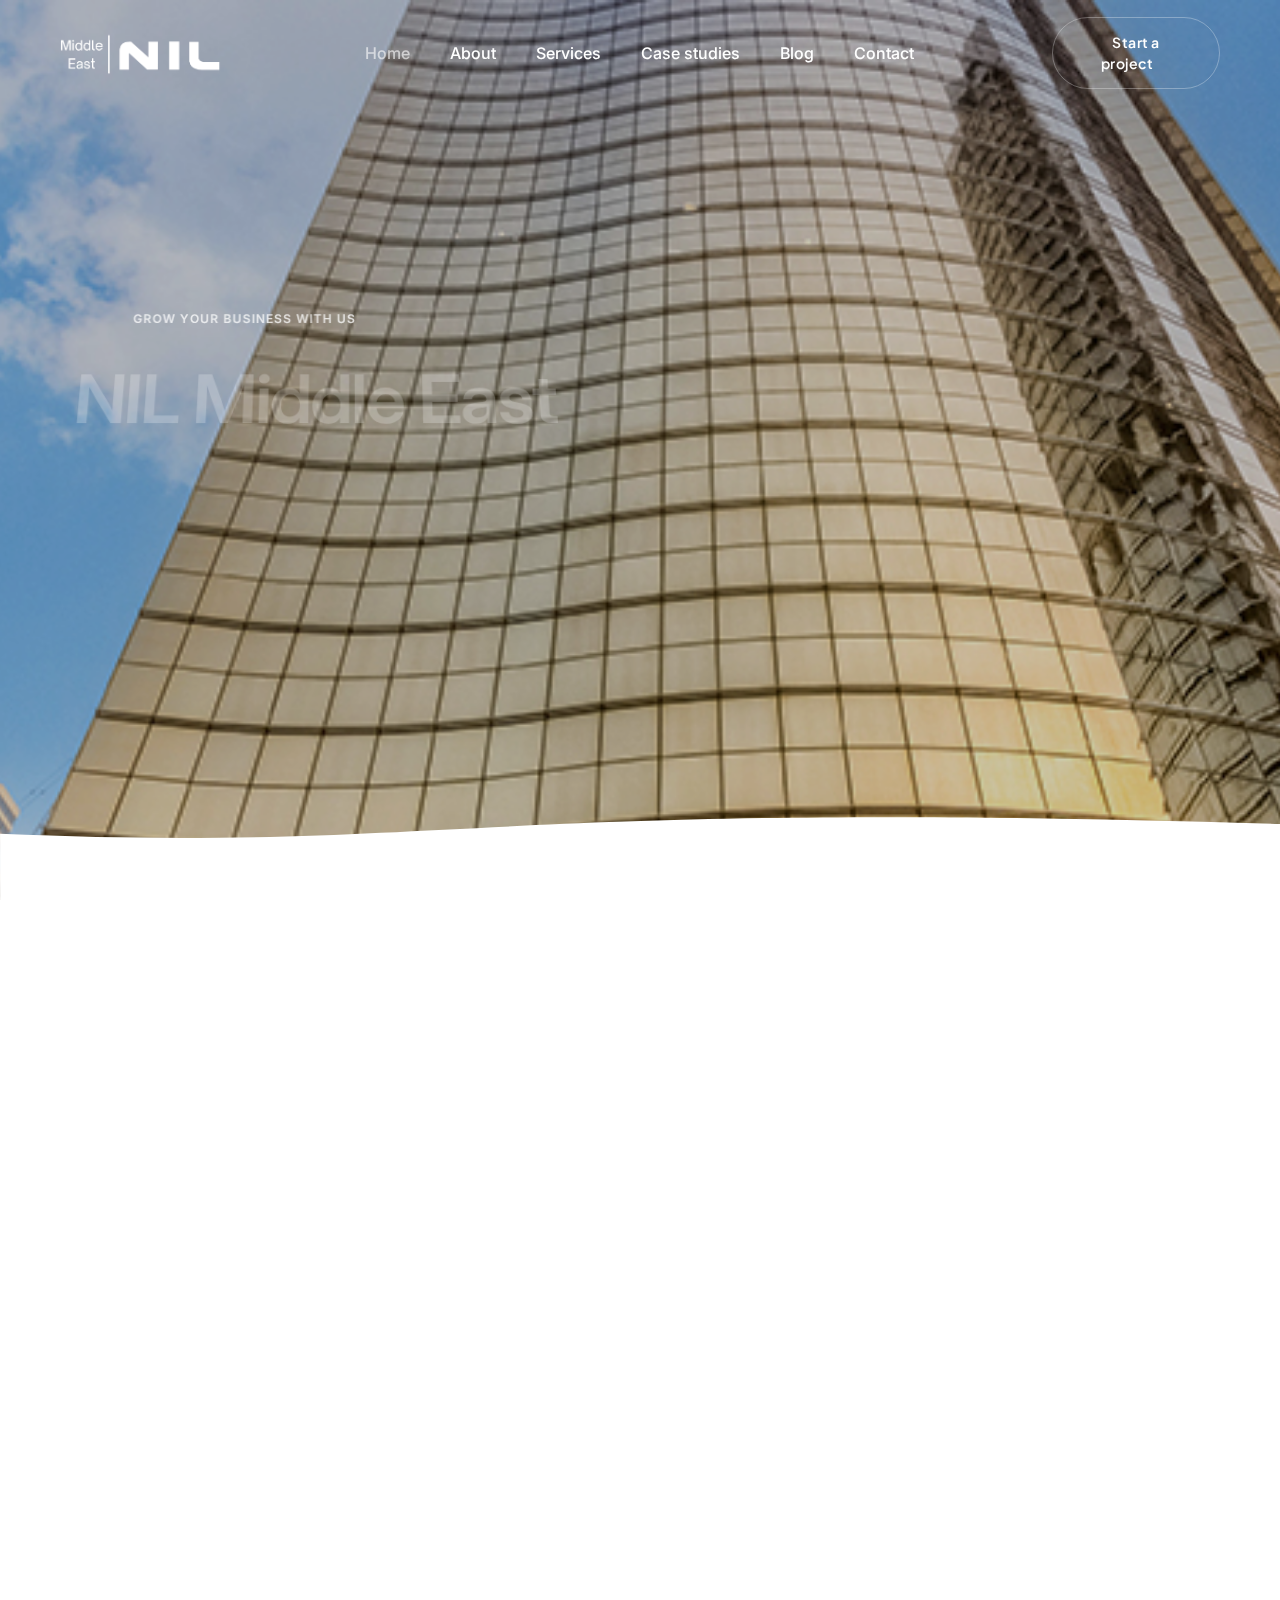
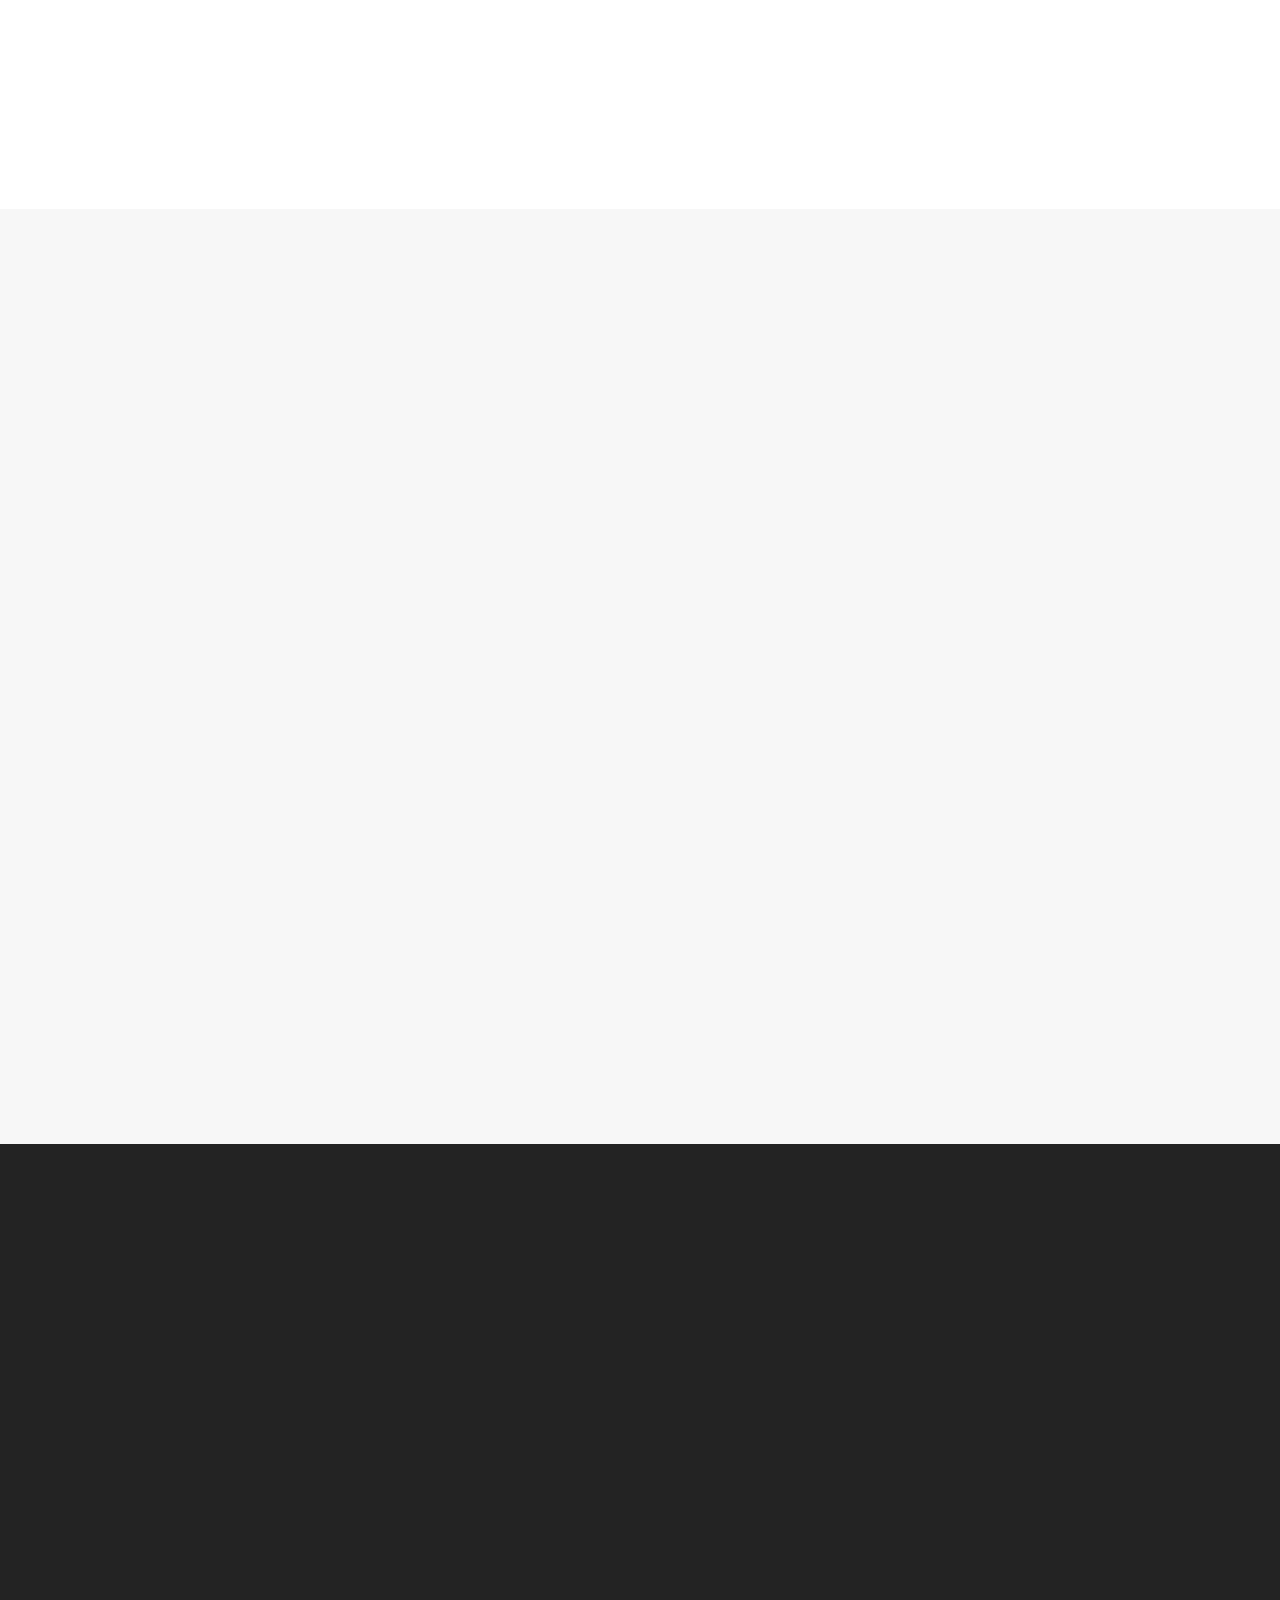
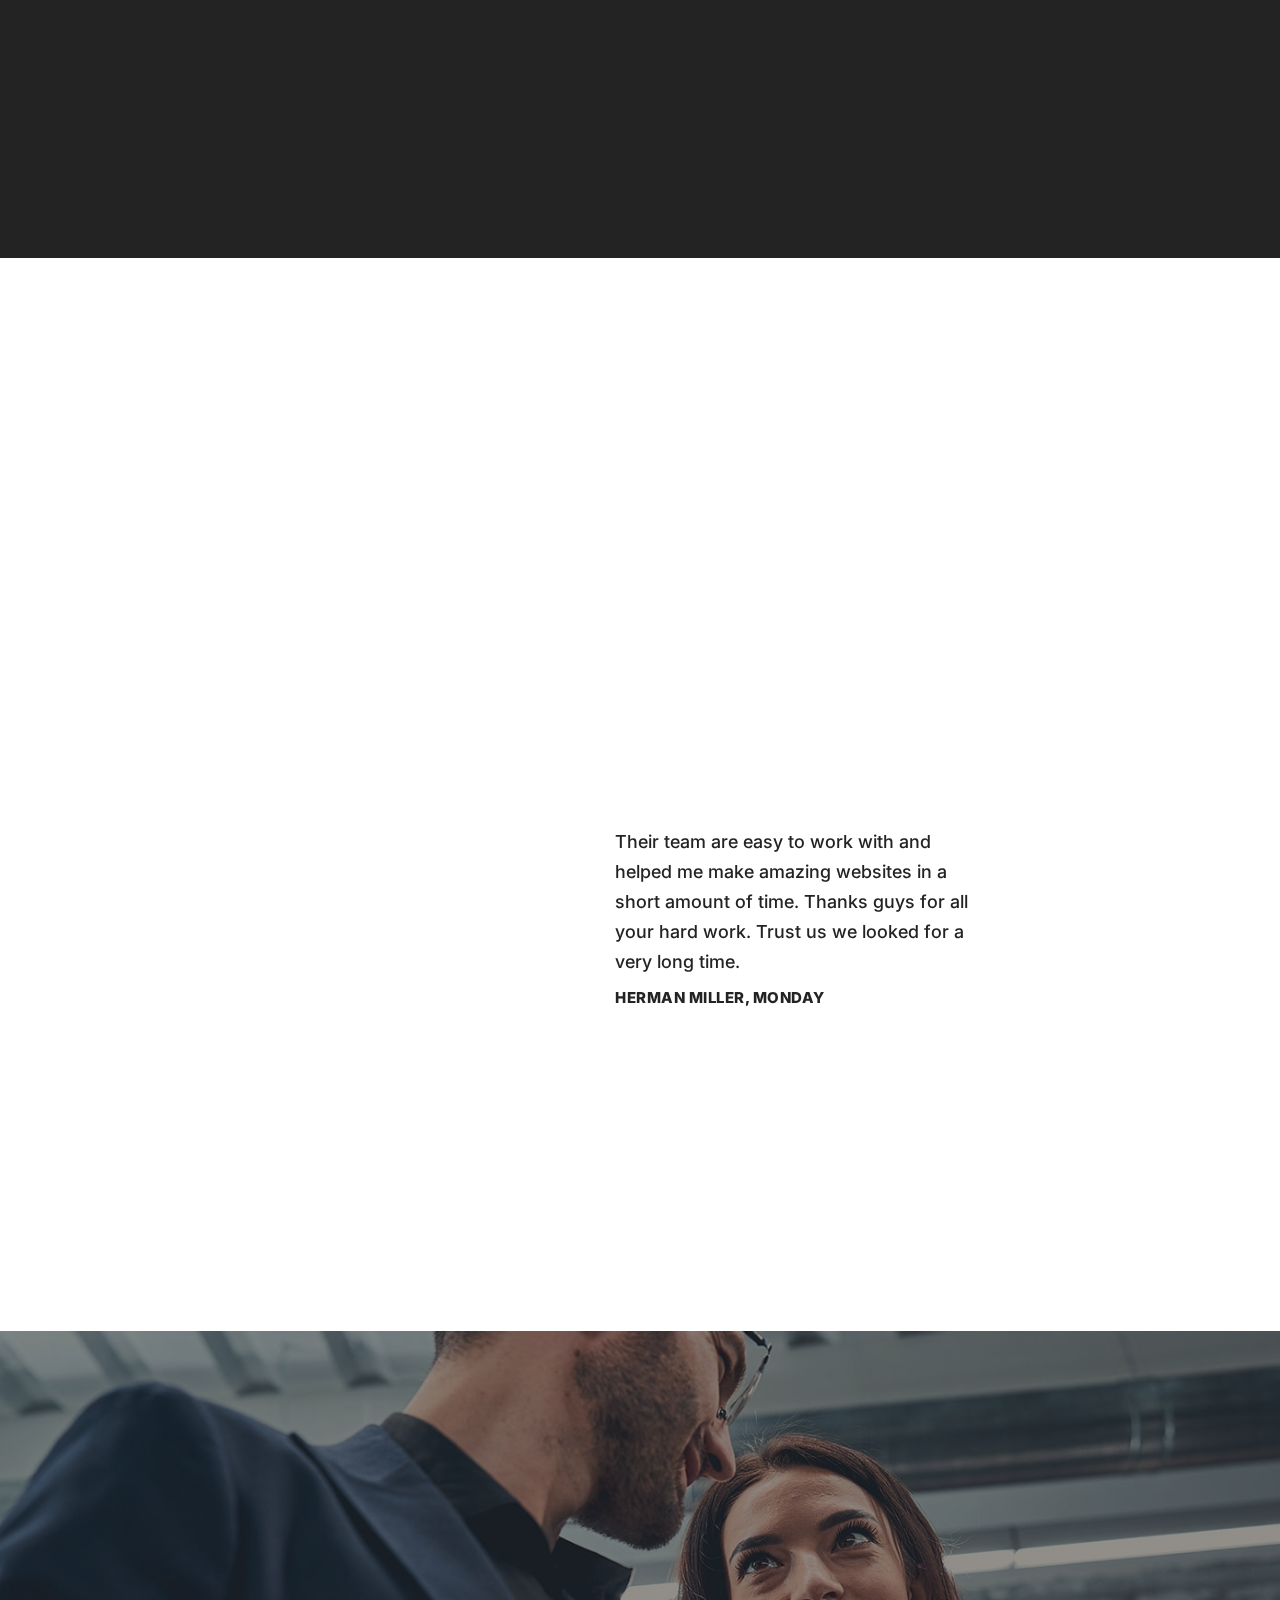
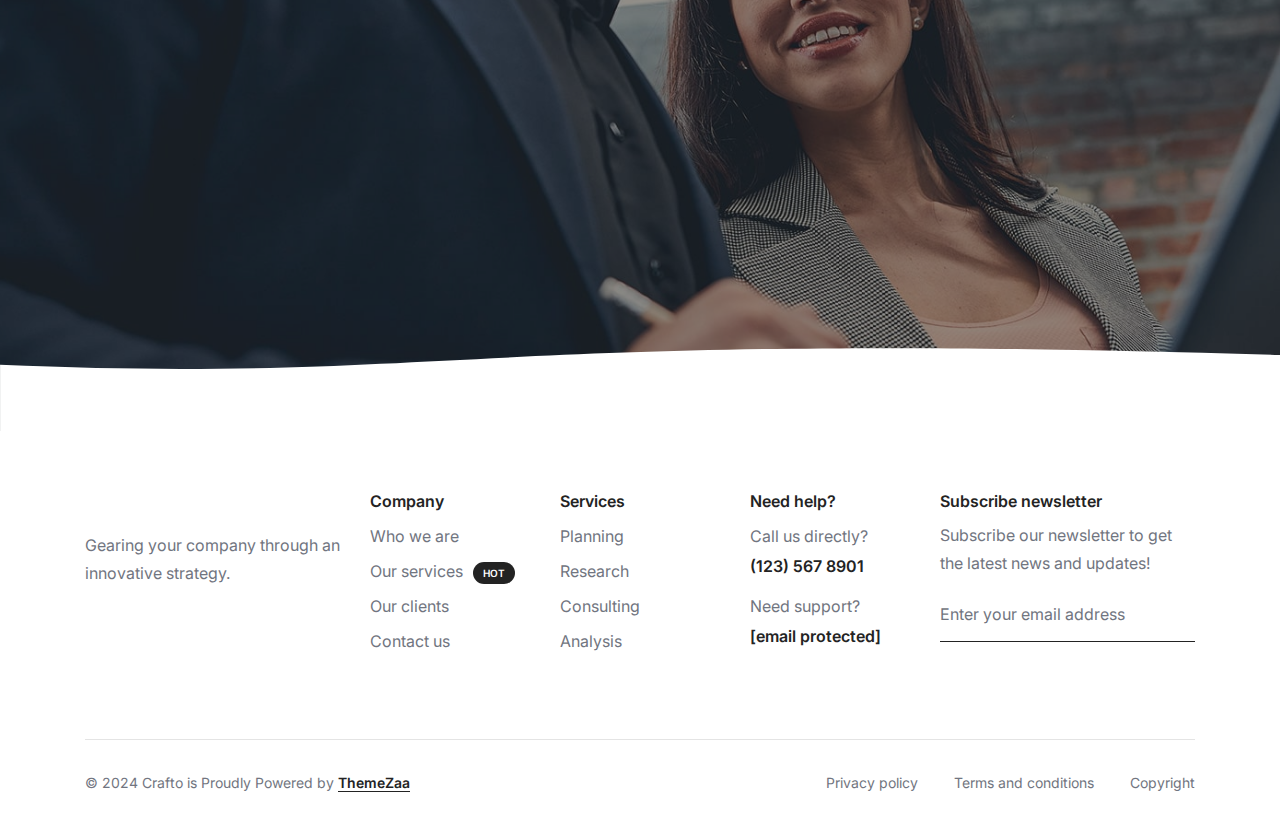
==== our-team/Landing Page/demo-it-business.html @ 42c87abd "y" ====
<!doctype html>
<html class="no-js" lang="en">
    <head>
        <title>Crafto - The Multipurpose HTML5 Template</title>
        <meta charset="utf-8">
        <meta http-equiv="X-UA-Compatible" content="IE=edge" />
        <meta name="author" content="ThemeZaa">
        <meta name="viewport" content="width=device-width,initial-scale=1.0" />
        <meta name="description" content="Elevate your online presence with Crafto - a modern, versatile, multipurpose Bootstrap 5 responsive HTML5, SCSS template using highly creative 52+ ready demos.">
        <!-- favicon icon -->
        <link rel="shortcut icon" href="images/favicon.png">
        <link rel="apple-touch-icon" href="images/apple-touch-icon-57x57.png">
        <link rel="apple-touch-icon" sizes="72x72" href="images/apple-touch-icon-72x72.png">
        <link rel="apple-touch-icon" sizes="114x114" href="images/apple-touch-icon-114x114.png">
        <!-- google fonts preconnect -->
        <link rel="preconnect" href="https://fonts.googleapis.com" crossorigin>
        <link rel="preconnect" href="https://fonts.gstatic.com" crossorigin>
        <!-- style sheets and font icons -->
        <link rel="stylesheet" href="css/vendors.min.css"/>
        <link rel="stylesheet" href="css/icon.min.css"/>
        <link rel="stylesheet" href="css/style.min.css"/>
        <link rel="stylesheet" href="css/responsive.min.css"/>
        <link rel="stylesheet" href="demos/it-business/it-business.css" />
    </head>
    <body data-mobile-nav-style="full-screen-menu" data-mobile-nav-bg-color="#252840">  
        <!-- start header -->
        <header> 
            <!-- start navigation -->
            <nav class="navbar navbar-expand-lg header-transparent bg-transparent header-reverse glass-effect" data-header-hover="light">
                <div class="container-fluid">
                    <div class="col-auto col-xxl-3 col-lg-2 me-lg-0 me-auto">
                        <a class="navbar-brand" href="demo-it-business.html">
                            <img src="images/White Logo.png" data-at2x="images/White logo.png" alt="" class="default-logo">
                            <img src="images/NIL ME Logo_w.png" data-at2x="images/nil me Logo_w.png" alt="" class="alt-logo">
                            <img src="images/demo-it-business-logo-black.png" data-at2x="images/demo-it-business-logo-black@2x.png" alt="" class="mobile-logo"> 
                        </a>
                    </div>
                    <div class="col-auto col-xxl-6 col-lg-8 menu-order position-static">
                        <button class="navbar-toggler float-start" type="button" data-bs-toggle="collapse" data-bs-target="#navbarNav" aria-controls="navbarNav" aria-label="Toggle navigation">
                            <span class="navbar-toggler-line"></span>
                            <span class="navbar-toggler-line"></span>
                            <span class="navbar-toggler-line"></span>
                            <span class="navbar-toggler-line"></span>
                        </button>
                        <div class="collapse navbar-collapse justify-content-center" id="navbarNav"> 
                            <ul class="navbar-nav"> 
                                <li class="nav-item"><a href="demo-it-business.html" class="nav-link">Home</a></li>
                                <li class="nav-item"><a href="demo-it-business-about.html" class="nav-link">About</a></li> 
                                <li class="nav-item dropdown dropdown-with-icon-style02">
                                    <a  href="demo-it-business-services.html" class="nav-link">Services</a>
                                    <i class="fa-solid fa-angle-down dropdown-toggle" id="navbarDropdownMenuLink" role="button" data-bs-toggle="dropdown" aria-expanded="false"></i>
                                    <ul class="dropdown-menu" aria-labelledby="navbarDropdownMenuLink"> 
                                        <li><a href="demo-it-business-services-details.html"><i class="bi bi-briefcase"></i>Data analytics</a></li>
                                        <li><a href="demo-it-business-services-details.html"><i class="bi bi-clipboard-data"></i>Finance consulting</a></li>
                                        <li><a href="demo-it-business-services-details.html"><i class="bi bi-peace"></i>Technology innovation</a></li>
                                        <li><a href="demo-it-business-services-details.html"><i class="bi bi-bar-chart-line"></i>Digital commerce</a></li>
                                        <li><a href="demo-it-business-services-details.html"><i class="bi bi-send-check"></i>Artificial intelligence</a></li>
                                        <li><a href="demo-it-business-services-details.html"><i class="bi bi-globe2"></i>Cloud computing</a></li>
                                    </ul>
                                </li>
                                <li class="nav-item"><a href="demo-it-business-case-studies.html" class="nav-link">Case studies</a></li>
                                <li class="nav-item"><a href="demo-it-business-blog.html" class="nav-link">Blog</a></li>
                                <li class="nav-item"><a href="demo-it-business-contact.html" class="nav-link">Contact</a></li>
                            </ul>
                        </div>
                    </div>
                    <div class="col-auto col-xxl-3 col-lg-2 text-end d-none d-sm-flex">
                        <div class="header-icon">
                            <div class="header-button"><a href="demo-it-business-contact.html" class="btn btn-large btn-transparent-white-light btn-rounded text-transform-none border-1">Start a project<i class="fa-solid fa-arrow-right"></i></a></div>
                        </div>  
                    </div>
                </div>
            </nav>
            <!-- end navigation -->
        </header>
        <!-- end header -->  
        <!-- start hero section -->
        <section class="cover-background full-screen ipad-top-space-margin py-0 md-h-750px sm-h-650px" style="background-image:url('images/background.jpg');">
            <div class="opacity-very-light bg-black"></div>
            <div class="shape-image-animation bottom-0 p-0 w-100 d-none d-md-block"> 
                <svg xmlns="http://www.w3.org/2000/svg" widht="3000" height="400" viewBox="0 180 2500 200" fill="#ffffff"> 
                <path class="st1" d="M 0 250 C 1200 400 1200 50 3000 250 L 3000 550 L 0 550 L 0 250">
                <animate
                    attributeName="d"
                    dur="5s"
                    values="M 0 250 C 1200 400 1200 50 3000 250 L 3000 550 L 0 550 L 0 250;
                            M 0 250 C 400 50 400 400 3000 250 L 3000 550 L 0 550 L 0 250;
                            M 0 250 C 1200 400 1200 50 3000 250 L 3000 550 L 0 550 L 0 250"
                    repeatCount="indefinite"
                    />
                </path>
                </svg>
            </div> 
            <div class="container h-100"> 
                <div class="row align-items-center h-100">
                    <div class="col-xl-6 col-lg-8 col-md-10 position-relative z-index-1" data-anime='{ "el": "childs", "translateY": [0, 0], "perspective": [1200,1200], "scale": [1.05, 1], "rotateX": [30, 0], "opacity": [0,1], "duration": 800, "delay": 200, "staggervalue": 300, "easing": "easeOutQuad" }'>   
                        <span class="ps-25px pe-25px pt-5px pb-5px mb-25px text-uppercase text-white fs-12 ls-1px fw-600 border-radius-100px bg-gradient-dark-gray-transparent d-flex w-70 sm-w-100"><i class="bi bi-megaphone text-white icon-small me-10px"></i>Grow your business with us</span>
                        <h1 class="text-white fw-600 ls-minus-2px mb-25px">NIL Middle East</h1> 
                        <div><p class="fw-300 fs-18 w-85 sm-w-95 text-white opacity-6">
                            Efficient, Secure, and Reliable
                            Way of Doing Business.</p></div>
                        <a href="index.html" target="blank" class="btn btn-extra-large btn-switch-text btn-gradient-purple-pink btn-rounded me-10px ls-0px mt-15px">
                            <span>
                                <span class="btn-double-text" data-text="Explore crafto">Explore crafto</span>
                                <span><i class="fa-brands fa-youtube"></i></span>
                            </span>
                        </a>
                        <a href="demo-it-business-contact.html" class="btn btn-extra-large btn-switch-text btn-transparent-white-light btn-rounded border-1 ls-0px mt-15px">
                            <span>
                                <span class="btn-double-text" data-text="Contact us">Contact us</span>
                                <span><i class="fa-regular fa-envelope"></i></span>
                            </span>
                        </a>
                    </div>  
                </div> 
            </div>
        </section>
        <!-- end hero section -->
        <!-- start section -->
        <section class="pt-3 sm-pt-50px">
            <div class="container">
                <div class="row row-cols-1 row-cols-lg-3 row-cols-md-2 justify-content-center mb-7" data-anime='{ "el": "childs", "translateY": [30, 0], "opacity": [0,1], "duration": 600, "delay":0, "staggervalue": 300, "easing": "easeOutQuad" }'>
                    <!-- start features box item -->
                    <div class="col icon-with-text-style-01 md-mb-30px">
                        <div class="feature-box feature-box-left-icon last-paragraph-no-margin">
                            <div class="feature-box-icon me-20px">
                                <img src="images/demo-it-business-icon-01.gif" alt=""/>
                            </div>
                            <div class="feature-box-content">
                                <span class="d-inline-block fs-18 text-dark-gray fw-700 mb-5px">Grow your business</span>
                                <p class="w-80 xl-w-90 lg-w-100">We believe in challenges and so we have made challenges.</p>
                            </div>
                        </div>
                    </div>
                    <!-- end features box item -->
                    <!-- start features box item -->
                    <div class="col icon-with-text-style-01 md-mb-30px">
                        <div class="feature-box feature-box-left-icon last-paragraph-no-margin">
                            <div class="feature-box-icon me-20px">
                                <img src="images/demo-it-business-icon-02.gif" alt=""/>
                            </div>
                            <div class="feature-box-content">
                                <span class="d-inline-block fs-18 text-dark-gray fw-700 mb-5px">Cost savings ideas</span>
                                <p class="w-80 xl-w-90 lg-w-100">We also help our clients with social media strategy.</p>
                            </div>
                        </div>
                    </div>
                    <!-- end features box item -->
                    <!-- start features box item -->
                    <div class="col icon-with-text-style-01 md-mb-30px">
                        <div class="feature-box feature-box-left-icon last-paragraph-no-margin">
                            <div class="feature-box-icon me-20px">
                                <img src="images/demo-it-business-icon-03.gif" alt=""/>
                            </div>
                            <div class="feature-box-content">
                                <span class="d-inline-block fs-18 text-dark-gray fw-700 mb-5px">Boost performance</span>
                                <p class="w-80 xl-w-90 lg-w-100">We deliver email marketing campaigns to your audience.</p>
                            </div>
                        </div>
                    </div>
                    <!-- end features box item --> 
                </div>
                <div class="row mb-10 align-items-center">
                    <div class="col-lg-5 position-relative md-mb-20">
                        <div class="w-70 xs-w-80" data-animation-delay="50" data-shadow-animation="true">
                            <img src="images/1212.webp" alt="" class="border-radius-8px w-100">
                        </div>
                        <div class="w-60 overflow-hidden position-absolute right-minus-15px xs-right-15px xs-w-60 bottom-minus-50px" data-shadow-animation="true" data-animation-delay="250" data-bottom-top="transform: translateY(50px)" data-top-bottom="transform: translateY(-50px)">
                            <img src="images/121212.webp" alt="" class="border-radius-8px w-100 box-shadow-quadruple-large" />
                        </div>
                    </div>
                    <div class="col-xl-5 col-lg-6 offset-lg-1" data-anime='{ "el": "childs", "translateY": [30, 0], "opacity": [0,1], "duration": 600, "delay":0, "staggervalue": 300, "easing": "easeOutQuad" }'>
                        <span class="ps-25px pe-25px mb-20px text-uppercase text-base-color fs-12 lh-40 fw-700 border-radius-100px bg-gradient-very-light-gray-transparent d-inline-flex"><i class="bi bi-award fs-16 me-5px"></i>Creative approach</span>
                        <h3 class="text-dark-gray fs-50 fw-700 ls-minus-2px">Our Story</h3>
                        <p class="mb-40px sm-mb-25px">NIL Middle East
                            Started to promote NIL Ltd Global services from 2011 till 2025. Now NIL ME delivers its own consulting / PS solutions and enhance the global alliances such as (NETNOLOGY and COMPIS).
                            
                            NIL Middle East Officially established its first office in Dubai – UAE in 2018. Riyadh – Saudi Arabia office was established in 2021 and Cairo office was established in 2022.
                            
                            15 Years Of Experience</p>
                        <div class="progress-bar-style-02">
                            <!-- start progress bar item -->
                            <div class="progress mb-15px border-radius-50px fw-700 fs-11 lh-11 text-white bg-white">
                                <div class="progress-bar bg-gradient-flamingo-red-transparent m-0" role="progressbar" aria-valuenow="98" aria-valuemin="0" aria-valuemax="100" aria-label="business">
                                    <span class="progress-bar-percent text-flamingo">98%</span>
                                </div>
                                <div class="progress-bar-title text-uppercase">business growth</div>
                            </div>
                            <!-- end progress bar item -->
                            <!-- start progress bar item -->
                            <div class="progress border-radius-50px fw-700 fs-11 lh-11 text-white bg-white">
                                <div class="progress-bar bg-gradient-base-color-transparent m-0" role="progressbar" aria-valuenow="85" aria-valuemin="0" aria-valuemax="100" aria-label="technology">
                                    <span class="progress-bar-percent text-base-color">85%</span>
                                </div>
                                <div class="progress-bar-title text-uppercase">new technology</div>
                            </div>
                            <!-- end progress bar item -->
                        </div>
                    </div>
                </div>
                <div class="row row-cols-1 row-cols-lg-5 row-cols-md-3 row-cols-sm-2 clients-style-06 justify-content-center ps-3 pe-3 xs-mt-40px" data-anime='{ "el": "childs", "scale": [0.8,1], "opacity": [0,1], "duration": 600, "delay":0, "staggervalue": 300, "easing": "easeOutQuad" }'>
                    <!-- start client item -->
                    <div class="col client-box text-center md-mb-40px">
                        <a href="#"><img src="images/logo-walmart-dark-blue.svg" alt=""></a>
                    </div>
                    <!-- end client item -->
                    <!-- start client item -->
                    <div class="col client-box text-center md-mb-40px">
                        <a href="#"><img src="images/logo-netflix-dark-blue.svg" alt=""></a>
                    </div>
                    <!-- end client item -->
                    <!-- start client item -->
                    <div class="col client-box text-center md-mb-40px">
                        <a href="#"><img src="images/logo-invision-dark-blue.svg" alt=""></a>
                    </div>
                    <!-- end client item -->
                    <!-- start client item -->
                    <div class="col client-box text-center sm-mb-40px">
                        <a href="#"><img src="images/logo-yahoo-dark-blue.svg" alt=""></a>
                    </div> 
                    <!-- end client item -->
                    <!-- start client item -->
                    <div class="col client-box text-center">
                        <a href="#"><img src="images/logo-amazon-dark-blue.svg" alt=""></a>
                    </div> 
                    <!-- end client item -->
                </div> 
            </div>
        </section>
        <!-- end section --> 
        <!-- start section -->
        <section class="overflow-hidden bg-very-light-gray position-relative">
            <div class="container">
                <div class="row align-items-center mb-5 sm-mb-30px text-center text-lg-start" data-anime='{ "el": "childs", "translateY": [30, 0], "opacity": [0,1], "duration": 600, "delay":0, "staggervalue": 300, "easing": "easeOutQuad" }'>
                    <div class="col-lg-5 md-mb-30px"> 
                        <h3 class="text-dark-gray fw-700 ls-minus-2px mb-0">Understanding the business services.</h3>
                    </div> 
                    <div class="col-lg-4 offset-xl-1 last-paragraph-no-margin md-mb-30px"> 
                        <p>We strive to develop real-world web solutions that are ideal for small to large projects with bespoke your custom project requirements.</p>
                    </div> 
                    <div class="col-xl-2 col-lg-3 d-flex justify-content-center">
                        <!-- start slider navigation -->
                        <div class="slider-one-slide-prev-1 icon-small text-dark-gray swiper-button-prev slider-navigation-style-04 bg-white box-shadow-large"><i class="fa-solid fa-arrow-left"></i></div>
                        <div class="slider-one-slide-next-1 icon-small text-dark-gray swiper-button-next slider-navigation-style-04 bg-white box-shadow-large"><i class="fa-solid fa-arrow-right"></i></div> 
                        <!-- end slider navigation -->
                    </div>
                </div>
                <div class="row align-items-center" data-anime='{ "opacity": [0,1], "duration": 600, "delay":0, "staggervalue": 300, "easing": "easeOutQuad" }'>
                    <div class="col-12">
                        <div class="outside-box-right-20 sm-outside-box-right-0">
                            <div class="swiper magic-cursor slider-one-slide" data-slider-options='{ "slidesPerView": 1, "spaceBetween": 30, "loop": true, "navigation": { "nextEl": ".slider-one-slide-next-1", "prevEl": ".slider-one-slide-prev-1" }, "autoplay": { "delay": 4000, "disableOnInteraction": false }, "keyboard": { "enabled": true, "onlyInViewport": true }, "breakpoints": { "1200": { "slidesPerView": 4 }, "992": { "slidesPerView": 3 }, "768": { "slidesPerView": 2 }, "320": { "slidesPerView": 1 } }, "effect": "slide" }'>
                                <div class="swiper-wrapper">
                                    <!-- start slider item --> 
                                    <div class="swiper-slide">
                                        <!-- start services box style --> 
                                        <div class="services-box-style-03 last-paragraph-no-margin border-radius-6px overflow-hidden">
                                            <div class="position-relative">
                                                <a href="demo-it-business-services-details.html"><img src="images/demo-it-business-03.jpg" alt=""></a>
                                                <a href="#" class="btn btn-very-small btn-rounded btn-dark-gray text-white btn-box-shadow ps-15px pe-15px pt-5px pb-5px lh-16 position-absolute right-30px top-30px text-uppercase">analytics</a>
                                            </div>
                                            <div class="bg-white">
                                                <div class="ps-65px pe-65px pt-30px pb-30px text-center">
                                                    <a href="demo-it-business-services-details.html" class="d-inline-block fs-18 fw-700 text-dark-gray mb-5px">Data and analytics</a>
                                                    <p>Lorem ipsum simply dummy text of amet consectetur.</p> 
                                                </div> 
                                                <div class="d-flex justify-content-center border-top border-color-extra-medium-gray pt-20px pb-20px ps-50px pe-50px position-relative text-center">
                                                    <a href="demo-it-business-services-details.html" class="btn btn-link btn-hover-animation-switch btn-medium fw-700 text-dark-gray text-uppercase">
                                                        <span>
                                                            <span class="btn-text">Explore services</span>
                                                            <span class="btn-icon"><i class="fa-solid fa-arrow-right"></i></span>
                                                            <span class="btn-icon"><i class="fa-solid fa-arrow-right"></i></span>
                                                        </span> 
                                                    </a>
                                                </div>
                                            </div>
                                        </div>
                                        <!-- end services box style -->
                                    </div>
                                    <!-- end slider item -->
                                    <!-- start slider item --> 
                                    <div class="swiper-slide">
                                        <!-- start services box style --> 
                                        <div class="services-box-style-03 last-paragraph-no-margin border-radius-6px overflow-hidden">
                                            <div class="position-relative">
                                                <a href="demo-it-business-services-details.html"><img src="images/demo-it-business-04.jpg" alt=""></a>
                                                <a href="#" class="btn btn-very-small btn-rounded btn-dark-gray text-white btn-box-shadow ps-15px pe-15px pt-5px pb-5px lh-16 position-absolute right-30px top-30px text-uppercase">Finance</a>
                                            </div>
                                            <div class="bg-white">
                                                <div class="ps-65px pe-65px pt-30px pb-30px text-center">
                                                    <a href="demo-it-business-services-details.html" class="d-inline-block fs-18 fw-700 text-dark-gray mb-5px">Finance consulting</a>
                                                    <p>Lorem ipsum simply dummy text of amet consectetur.</p> 
                                                </div> 
                                                <div class="d-flex justify-content-center border-top border-color-extra-medium-gray pt-20px pb-20px ps-50px pe-50px position-relative text-center">
                                                    <a href="demo-it-business-services-details.html" class="btn btn-link btn-hover-animation-switch btn-medium fw-700 text-dark-gray text-uppercase">
                                                        <span>
                                                            <span class="btn-text">Explore services</span>
                                                            <span class="btn-icon"><i class="fa-solid fa-arrow-right"></i></span>
                                                            <span class="btn-icon"><i class="fa-solid fa-arrow-right"></i></span>
                                                        </span> 
                                                    </a>
                                                </div>
                                            </div>
                                        </div>
                                        <!-- end services box style --> 
                                    </div>
                                    <!-- end slider item -->
                                    <!-- start slider item --> 
                                    <div class="swiper-slide">
                                        <!-- start services box style --> 
                                        <div class="services-box-style-03 last-paragraph-no-margin border-radius-6px overflow-hidden">
                                            <div class="position-relative">
                                                <a href="demo-it-business-services-details.html"><img src="images/4.png" alt=""></a>
                                                <a href="#" class="btn btn-very-small btn-rounded btn-dark-gray text-white btn-box-shadow ps-15px pe-15px pt-5px pb-5px lh-16 position-absolute right-30px top-30px text-uppercase">analytics</a>
                                            </div>
                                            <div class="bg-white">
                                                <div class="ps-65px pe-65px pt-30px pb-30px text-center">
                                                    <a href="demo-it-business-services-details.html" class="d-inline-block fs-18 fw-700 text-dark-gray mb-5px">Project Scoping
                                                    </a>
                                                    <p>Understanding that each customer and industry has distinct needs, we collaborate closely with our IT architects to define the optimal project scope.</p> 
                                                </div> 
                                                <div class="d-flex justify-content-center border-top border-color-extra-medium-gray pt-20px pb-20px ps-50px pe-50px position-relative text-center">
                                                    <a href="demo-it-business-services-details.html" class="btn btn-link btn-hover-animation-switch btn-medium fw-700 text-dark-gray text-uppercase">
                                                        <span>
                                                            <span class="btn-text">Explore services</span>
                                                            <span class="btn-icon"><i class="fa-solid fa-arrow-right"></i></span>
                                                            <span class="btn-icon"><i class="fa-solid fa-arrow-right"></i></span>
                                                        </span> 
                                                    </a>
                                                </div>
                                            </div>
                                        </div>
                                        <!-- end services box style -->
                                    </div>
                                    <!-- end slider item -->
                                    <!-- start slider item --> 
                                    <div class="swiper-slide">
                                        <!-- start services box style --> 
                                        <div class="services-box-style-03 last-paragraph-no-margin border-radius-6px overflow-hidden">
                                            <div class="position-relative">
                                                <a href="demo-it-business-services-details.html"><img src="images/2.png" alt=""></a>
                                                <a href="#" class="btn btn-very-small btn-rounded btn-dark-gray text-white btn-box-shadow ps-15px pe-15px pt-5px pb-5px lh-16 position-absolute right-30px top-30px text-uppercase">Digital</a>
                                            </div>
                                            <div class="bg-white">
                                                <div class="ps-65px pe-65px pt-30px pb-30px text-center">
                                                    <a href="demo-it-business-services-details.html" class="d-inline-block fs-18 fw-700 text-dark-gray mb-5px">System Design</a>
                                                    <p>
                                                        We develop strategic system designs, transforming challenges into efficient solutions with well-defined architectures.
                                                        
                                                        </p> 
                                                </div> 
                                                <div class="d-flex justify-content-center border-top border-color-extra-medium-gray pt-20px pb-20px ps-50px pe-50px position-relative text-center">
                                                    <a href="demo-it-business-services-details.html" class="btn btn-link btn-hover-animation-switch btn-medium fw-700 text-dark-gray text-uppercase">
                                                        <span>
                                                            <span class="btn-text">Explore services</span>
                                                            <span class="btn-icon"><i class="fa-solid fa-arrow-right"></i></span>
                                                            <span class="btn-icon"><i class="fa-solid fa-arrow-right"></i></span>
                                                        </span> 
                                                    </a>
                                                </div>
                                            </div>
                                        </div>
                                        <!-- end services box style -->
                                    </div>
                                    <!-- end slider item -->
                                    <!-- start slider item --> 
                                    <div class="swiper-slide">
                                        <!-- start services box style --> 
                                        <div class="services-box-style-03 last-paragraph-no-margin border-radius-4px overflow-hidden">
                                            <div class="position-relative">
                                                <a href="demo-it-business-services-details.html"><img src="images/3.png" alt=""></a>
                                                <a href="#" class="btn btn-very-small btn-rounded btn-dark-gray text-white btn-box-shadow ps-15px pe-15px pt-5px pb-5px lh-16 position-absolute right-30px top-30px text-uppercase">Digital</a>
                                            </div>
                                            <div class="bg-white">
                                                <div class="ps-65px pe-65px pt-30px pb-30px text-center">
                                                    <a href="demo-it-business-services-details.html" class="d-inline-block fs-18 fw-700 text-dark-gray mb-5px">Implementation
                                                        </a>
                                                    <p>Focused on implementation, we manage complex projects like data centers, cloud automation, and network orchestration.</p> 
                                                </div> 
                                                <div class="d-flex justify-content-center border-top border-color-extra-medium-gray pt-20px pb-20px ps-50px pe-50px position-relative text-center">
                                                    <a href="demo-it-business-services-details.html" class="btn btn-link btn-hover-animation-switch btn-medium fw-700 text-dark-gray text-uppercase">
                                                        <span>
                                                            <span class="btn-text">Explore services</span>
                                                            <span class="btn-icon"><i class="fa-solid fa-arrow-right"></i></span>
                                                            <span class="btn-icon"><i class="fa-solid fa-arrow-right"></i></span>
                                                        </span> 
                                                    </a>
                                                </div>
                                            </div>
                                        </div>
                                        <!-- end services box style -->
                                    </div>
                                    <!-- end slider item -->
                                    <!-- start slider item --> 
                                    <div class="swiper-slide">
                                        <!-- start services box style --> 
                                        <div class="services-box-style-03 last-paragraph-no-margin border-radius-6px overflow-hidden">
                                            <div class="position-relative">
                                                <a href="demo-it-business-services-details.html"><img src="images/demo-it-business-03.jpg" alt=""></a>
                                                <a href="#" class="btn btn-very-small btn-rounded btn-dark-gray text-white btn-box-shadow ps-15px pe-15px pt-5px pb-5px lh-16 position-absolute right-30px top-30px text-uppercase">analytics</a>
                                            </div>
                                            <div class="bg-white">
                                                <div class="ps-65px pe-65px pt-30px pb-30px text-center">
                                                    <a href="demo-it-business-services-details.html" class="d-inline-block fs-18 fw-700 text-dark-gray mb-5px">Data and analytics</a>
                                                    <p>Lorem ipsum simply dummy text of amet consectetur.</p> 
                                                </div> 
                                                <div class="d-flex justify-content-center border-top border-color-extra-medium-gray pt-20px pb-20px ps-50px pe-50px position-relative text-center">
                                                    <a href="demo-it-business-services-details.html" class="btn btn-link btn-hover-animation-switch btn-medium fw-700 text-dark-gray text-uppercase">
                                                        <span>
                                                            <span class="btn-text">Explore services</span>
                                                            <span class="btn-icon"><i class="fa-solid fa-arrow-right"></i></span>
                                                            <span class="btn-icon"><i class="fa-solid fa-arrow-right"></i></span>
                                                        </span> 
                                                    </a>
                                                </div>
                                            </div>
                                        </div>
                                        <!-- end services box style -->
                                    </div>
                                    <!-- end slider item -->
                                    <!-- start slider item --> 
                                    <div class="swiper-slide">
                                        <!-- start services box style --> 
                                        <div class="services-box-style-03 last-paragraph-no-margin border-radius-6px overflow-hidden">
                                            <div class="position-relative">
                                                <a href="demo-it-business-services-details.html"><img src="images/demo-it-business-04.jpg" alt=""></a>
                                                <a href="#" class="btn btn-very-small btn-rounded btn-dark-gray text-white btn-box-shadow ps-15px pe-15px pt-5px pb-5px lh-16 position-absolute right-30px top-30px text-uppercase">Finance</a>
                                            </div>
                                            <div class="bg-white">
                                                <div class="ps-65px pe-65px pt-30px pb-30px text-center">
                                                    <a href="demo-it-business-services-details.html" class="d-inline-block fs-18 fw-700 text-dark-gray mb-5px">Finance consulting</a>
                                                    <p>Lorem ipsum simply dummy text of amet consectetur.</p> 
                                                </div> 
                                                <div class="d-flex justify-content-center border-top border-color-extra-medium-gray pt-20px pb-20px ps-50px pe-50px position-relative text-center">
                                                    <a href="demo-it-business-services-details.html" class="btn btn-link btn-hover-animation-switch btn-medium fw-700 text-dark-gray text-uppercase">
                                                        <span>
                                                            <span class="btn-text">Explore services</span>
                                                            <span class="btn-icon"><i class="fa-solid fa-arrow-right"></i></span>
                                                            <span class="btn-icon"><i class="fa-solid fa-arrow-right"></i></span>
                                                        </span> 
                                                    </a>
                                                </div>
                                            </div>
                                        </div>
                                        <!-- end services box style --> 
                                    </div>
                                    <!-- end slider item -->
                                    <!-- start slider item --> 
                                    <div class="swiper-slide">
                                        <!-- start services box style --> 
                                        <div class="services-box-style-03 last-paragraph-no-margin border-radius-6px overflow-hidden">
                                            <div class="position-relative">
                                                <a href="demo-it-business-services-details.html"><img src="images/demo-it-business-05.jpg" alt=""></a>
                                                <a href="#" class="btn btn-very-small btn-rounded btn-dark-gray text-white btn-box-shadow ps-15px pe-15px pt-5px pb-5px lh-16 position-absolute right-30px top-30px text-uppercase">analytics</a>
                                            </div>
                                            <div class="bg-white">
                                                <div class="ps-65px pe-65px pt-30px pb-30px text-center">
                                                    <a href="demo-it-business-services-details.html" class="d-inline-block fs-18 fw-700 text-dark-gray mb-5px">Tech innovation</a>
                                                    <p>Lorem ipsum simply dummy text of amet consectetur.</p> 
                                                </div> 
                                                <div class="d-flex justify-content-center border-top border-color-extra-medium-gray pt-20px pb-20px ps-50px pe-50px position-relative text-center">
                                                    <a href="demo-it-business-services-details.html" class="btn btn-link btn-hover-animation-switch btn-medium fw-700 text-dark-gray text-uppercase">
                                                        <span>
                                                            <span class="btn-text">Explore services</span>
                                                            <span class="btn-icon"><i class="fa-solid fa-arrow-right"></i></span>
                                                            <span class="btn-icon"><i class="fa-solid fa-arrow-right"></i></span>
                                                        </span> 
                                                    </a>
                                                </div>
                                            </div>
                                        </div>
                                        <!-- end services box style -->
                                    </div>
                                    <!-- end slider item -->
                                </div>
                            </div>
                        </div>
                    </div>
                </div> 
            </div> 
        </section>
        <!-- end section -->
        <!-- start section -->
        <section class="bg-dark-gray">
            <div class="container">
                <div class="row justify-content-center mb-5 sm-mb-30px">
                    <div class="col-xl-6 col-lg-8 col-md-10 text-center" data-anime='{ "el": "childs", "translateY": [30, 0], "opacity": [0,1], "duration": 600, "delay":0, "staggervalue": 300, "easing": "easeOutQuad" }'>
                        <h3 class="text-white mb-0 fw-600">Serving our clients across the diverse industries.</h3>
                    </div>
                </div>
                <div class="row row-cols-2 row-cols-md-4 row-cols-lg-6 g-0" data-anime='{ "el": "childs", "translateY": [15, 0], "opacity": [0,1], "duration": 300, "delay":0, "staggervalue": 100, "easing": "easeOutQuad" }'>
                    <!-- start features box item -->
                    <div class="col icon-with-text-style-04 transition-inner-all">
                        <div class="feature-box hover-box h-100 transition dark-hover pt-25 pb-25 xs-p-12 last-paragraph-no-margin overflow-hidden border-bottom border-end border-1 border-color-transparent-white-light border-color-transparent-on-hover">
                            <div class="feature-box-icon">
                                <i class="line-icon-Microphone-4 icon-extra-large text-white mb-15px"></i>
                            </div>
                            <div class="feature-box-content">
                                <span class="d-inline-block text-white fw-600 fs-14 text-uppercase">Publishing</span> 
                            </div>
                            <div class="feature-box-overlay bg-base-color"></div>
                        </div>  
                    </div>
                    <!-- end features box item -->
                    <!-- start features box item -->
                    <div class="col icon-with-text-style-04 transition-inner-all">
                        <div class="feature-box hover-box h-100 transition dark-hover pt-25 pb-25 xs-p-12 last-paragraph-no-margin overflow-hidden border-bottom border-end border-1 sm-border-end-0 border-color-transparent-white-light border-color-transparent-on-hover">
                            <div class="feature-box-icon">
                                <i class="line-icon-Basket-Coins icon-extra-large text-white mb-15px"></i>
                            </div>
                            <div class="feature-box-content">
                                <span class="d-inline-block text-white fw-600 fs-14 text-uppercase">Finance</span> 
                            </div>
                            <div class="feature-box-overlay bg-base-color"></div>
                        </div>  
                    </div>
                    <!-- end features box item -->
                    <!-- start features box item -->
                    <div class="col icon-with-text-style-04 transition-inner-all">
                        <div class="feature-box hover-box h-100 transition dark-hover pt-25 pb-25 xs-p-12 last-paragraph-no-margin overflow-hidden border-bottom border-end border-1 border-color-transparent-white-light border-color-transparent-on-hover">
                            <div class="feature-box-icon">
                                <i class="line-icon-Bee icon-extra-large text-white mb-15px"></i>
                            </div>
                            <div class="feature-box-content">
                                <span class="d-inline-block text-white fw-600 fs-14 text-uppercase">Sciences</span> 
                            </div>
                            <div class="feature-box-overlay bg-base-color"></div>
                        </div>  
                    </div>
                    <!-- end features box item -->
                    <!-- start features box item -->
                    <div class="col icon-with-text-style-04 transition-inner-all">
                        <div class="feature-box hover-box h-100 transition dark-hover pt-25 pb-25 xs-p-12 last-paragraph-no-margin overflow-hidden border-bottom border-end border-1 md-border-end-0 border-color-transparent-white-light border-color-transparent-on-hover">
                            <div class="feature-box-icon">
                                <i class="line-icon-Management icon-extra-large text-white mb-15px"></i>
                            </div>
                            <div class="feature-box-content">
                                <span class="d-inline-block text-white fw-600 fs-14 text-uppercase">Consultant</span> 
                            </div>
                            <div class="feature-box-overlay bg-base-color"></div>
                        </div>  
                    </div>
                    <!-- end features box item -->
                    <!-- start features box item -->
                    <div class="col icon-with-text-style-04 transition-inner-all">
                        <div class="feature-box hover-box h-100 transition dark-hover pt-25 pb-25 xs-p-12 last-paragraph-no-margin overflow-hidden border-bottom border-end border-1 border-color-transparent-white-light border-color-transparent-on-hover">
                            <div class="feature-box-icon">
                                <i class="line-icon-French-Fries icon-extra-large text-white mb-15px"></i>
                            </div>
                            <div class="feature-box-content">
                                <span class="d-inline-block text-white fw-600 fs-14 text-uppercase">Food</span> 
                            </div>
                            <div class="feature-box-overlay bg-base-color"></div>
                        </div>  
                    </div>
                    <!-- end features box item -->
                    <!-- start features box item -->
                    <div class="col icon-with-text-style-04 transition-inner-all">
                        <div class="feature-box hover-box h-100 transition dark-hover pt-25 pb-25 xs-p-12 last-paragraph-no-margin overflow-hidden border-bottom border-1 md-border-end sm-border-end-0 border-color-transparent-white-light border-color-transparent-on-hover">
                            <div class="feature-box-icon">
                                <i class="line-icon-Road-3 icon-extra-large text-white mb-15px"></i>
                            </div>
                            <div class="feature-box-content">
                                <span class="d-inline-block text-white fw-600 fs-14 text-uppercase">Travel</span> 
                            </div>
                            <div class="feature-box-overlay bg-base-color"></div>
                        </div>  
                    </div>
                    <!-- end features box item -->
                    <!-- start features box item -->
                    <div class="col icon-with-text-style-04 transition-inner-all">
                        <div class="feature-box hover-box h-100 transition dark-hover pt-25 pb-25 xs-p-12 last-paragraph-no-margin overflow-hidden border-end border-1 md-border-bottom border-color-transparent-white-light border-color-transparent-on-hover">
                            <div class="feature-box-icon">
                                <i class="line-icon-Cow icon-extra-large text-white mb-15px"></i>
                            </div>
                            <div class="feature-box-content">
                                <span class="d-inline-block text-white fw-600 fs-14 text-uppercase">Dairy</span> 
                            </div>
                            <div class="feature-box-overlay bg-base-color"></div>
                        </div>  
                    </div>
                    <!-- end features box item -->
                    <!-- start features box item -->
                    <div class="col icon-with-text-style-04 transition-inner-all">
                        <div class="feature-box hover-box h-100 transition dark-hover pt-25 pb-25 xs-p-12 last-paragraph-no-margin overflow-hidden border-end border-1 md-border-end-0 md-border-bottom border-color-transparent-white-light border-color-transparent-on-hover">
                            <div class="feature-box-icon">
                                <i class="line-icon-Diamond icon-extra-large text-white mb-15px"></i>
                            </div>
                            <div class="feature-box-content">
                                <span class="d-inline-block text-white fw-600 fs-14 text-uppercase">Jewellery</span> 
                            </div>
                            <div class="feature-box-overlay bg-base-color"></div>
                        </div>  
                    </div>
                    <!-- end features box item -->
                    <!-- start features box item -->
                    <div class="col icon-with-text-style-04 transition-inner-all">
                        <div class="feature-box hover-box h-100 transition dark-hover pt-25 pb-25 xs-p-12 last-paragraph-no-margin overflow-hidden border-end border-1 sm-border-bottom border-color-transparent-white-light border-color-transparent-on-hover">
                            <div class="feature-box-icon">
                                <i class="line-icon-Drop icon-extra-large text-white mb-15px"></i>
                            </div>
                            <div class="feature-box-content">
                                <span class="d-inline-block text-white fw-600 fs-14 text-uppercase">Energy</span> 
                            </div>
                            <div class="feature-box-overlay bg-base-color"></div>
                        </div>  
                    </div>
                    <!-- end features box item -->
                    <!-- start features box item -->
                    <div class="col icon-with-text-style-04 transition-inner-all">
                        <div class="feature-box hover-box h-100 transition dark-hover pt-25 pb-25 xs-p-12 last-paragraph-no-margin overflow-hidden border-end border-1 sm-border-end-0 sm-border-bottom border-color-transparent-white-light border-color-transparent-on-hover">
                            <div class="feature-box-icon">
                                <i class="line-icon-Environmental-3 icon-extra-large text-white mb-15px"></i>
                            </div>
                            <div class="feature-box-content">
                                <span class="d-inline-block text-white fw-600 fs-14 text-uppercase">Farming</span> 
                            </div>
                            <div class="feature-box-overlay bg-base-color"></div>
                        </div>  
                    </div>
                    <!-- end features box item -->
                    <!-- start features box item -->
                    <div class="col icon-with-text-style-04 transition-inner-all">
                        <div class="feature-box hover-box h-100 transition dark-hover pt-25 pb-25 xs-p-12 last-paragraph-no-margin overflow-hidden border-end border-1 border-color-transparent-white-light border-color-transparent-on-hover">
                            <div class="feature-box-icon">
                                <i class="line-icon-Gear icon-extra-large text-white mb-15px"></i>
                            </div>
                            <div class="feature-box-content">
                                <span class="d-inline-block text-white fw-600 fs-14 text-uppercase">Industries</span> 
                            </div>
                            <div class="feature-box-overlay bg-base-color"></div>
                        </div>  
                    </div>
                    <!-- end features box item -->
                    <!-- start features box item -->
                    <div class="col icon-with-text-style-04 transition-inner-all">
                        <div class="feature-box hover-box h-100 transition dark-hover pt-25 pb-25 xs-p-12 last-paragraph-no-margin overflow-hidden border-1 border-color-transparent-white-light border-color-transparent-on-hover">
                            <div class="feature-box-icon">
                                <i class="line-icon-Environmental-3 icon-extra-large text-white mb-15px"></i>
                            </div>
                            <div class="feature-box-content">
                                <span class="d-inline-block text-white fw-600 fs-14 text-uppercase">Events</span> 
                            </div>
                            <div class="feature-box-overlay bg-base-color"></div>
                        </div>  
                    </div>
                    <!-- end features box item -->
                </div>
            </div>
        </section>
        <!-- end section -->
        <!-- start section -->
        <section class="p-0 bg-midnight-blue">
            <div class="container">
                <div class="row align-items-center justify-content-center g-0" data-anime='{  "opacity": [0,1], "duration": 600, "delay":0, "staggervalue": 300, "easing": "easeOutQuad" }'>
                    <div class="col-auto d-flex align-items-center">
                        <img src="images/demo-it-business-07.jpg" alt="">
                        <div class="fs-17 lh-26 last-paragraph-no-margin text-white pt-15px pb-15px fw-500">
                            <p>Save your precious time and effort spent for finding a solution. <a href="demo-it-business-contact.html" class="text-decoration-line-bottom text-white">Contact us now</a></p>
                        </div>
                    </div>
                </div>
            </div>
        </section>
        <!-- end section -->
        <!-- start section -->
        <section class="position-relative"> 
            <div class="container">
                <div class="row align-items-center mb-4" data-anime='{ "el": "childs", "translateY": [30, 0], "opacity": [0,1], "duration": 600, "delay":0, "staggervalue": 300, "easing": "easeOutQuad" }'>
                    <div class="col-xl-5 lg-mb-30px text-center text-xl-start">
                        <h3 class="text-dark-gray fw-700 mb-0 ls-minus-2px">Recent case studies</h3>
                    </div>
                    <div class="col-xl-7 tab-style-04 text-center text-xl-end">
                        <!-- filter navigation -->
                        <ul class="portfolio-filter nav nav-tabs justify-content-center justify-content-xl-end border-0 fw-500">
                            <li class="nav active"><a data-filter="*" href="#">All</a></li>
                            <li class="nav"><a data-filter=".selected" href="#">Selected</a></li>
                            <li class="nav"><a data-filter=".digital" href="#">Digital</a></li>
                            <li class="nav"><a data-filter=".branding" href="#">Branding</a></li>
                            <li class="nav"><a data-filter=".web" href="#">Web</a></li>
                        </ul>
                        <!-- end filter navigation --> 
                    </div>
                </div> 
                <div class="row" data-anime='{  "opacity": [0,1], "duration": 600, "delay":0, "staggervalue": 300, "easing": "easeOutQuad" }'>
                    
        </section>
        <!-- end section -->
        <!-- start section -->
        <section class="pt-0">
            <div class="container background-no-repeat background-position-top" style="background-image: url('images/demo-it-business-testimonial-bg.png')">
                <div class="row justify-content-center mb-2">
                    <div class="col-xxl-6 col-lg-8 col-md-9 text-center" data-anime='{ "el": "childs", "translateY": [0, 0], "opacity": [0,1], "duration": 600, "delay":0, "staggervalue": 300, "easing": "easeOutQuad" }'> 
                        <h3 class="text-dark-gray fw-700 ls-minus-2px">Trusted by the world's fastest growing companies.</h3>
                    </div>
                </div>
                <div class="row justify-content-center align-items-center mb-6 sm-mb-8">  
                    <div class="col-xl-10 position-relative">
                        <div class="swiper magic-cursor testimonials-style-06" data-slider-options='{ "loop": true, "autoplay": { "delay": 4000, "disableOnInteraction": false }, "keyboard": { "enabled": true, "onlyInViewport": true }, "navigation": { "nextEl": ".swiper-button-next-nav", "prevEl": ".swiper-button-previous-nav", "effect": "fade" } }'>
                            <div class="swiper-wrapper">
                                <!-- start testimonial item -->
                                <div class="swiper-slide">
                                    <div class="row align-items-center justify-content-center">
                                        <div class="col-8 col-md-4 col-sm-6 text-center md-mb-30px">
                                            <img alt="" src="images/demo-it-business-testimonials-01.png">
                                        </div>
                                        <div class="col-lg-5 col-md-7 last-paragraph-no-margin text-center text-md-start">
                                            <a href="#" class="mb-15px d-block"><img src="images/logo-monday-dark-blue-01.svg" class="h-35px" alt=""></a>
                                            <span class="mb-5px d-table fs-18 lh-30 fw-500 text-dark-gray">Their team are easy to work with and helped me make amazing websites in a short amount of time. Thanks guys for all your hard work. Trust us we looked for a very long time.</span>
                                            <span class="fs-15 text-uppercase fw-800 text-dark-gray ls-05px">Herman miller, Monday</span>
                                        </div>
                                    </div>
                                </div>
                                <!-- end testimonial item -->
                                <!-- start testimonial item -->
                                <div class="swiper-slide">
                                    <div class="row align-items-center justify-content-center">
                                        <div class="col-8 col-md-4 col-sm-6 text-center md-mb-30px">
                                            <img alt="" src="images/demo-it-business-testimonials-02.png">
                                        </div>
                                        <div class="col-lg-5 col-md-7 last-paragraph-no-margin text-center text-md-start">
                                            <a href="#" class="mb-15px d-block"><img src="images/logo-loitech-dark-blue.svg" class="h-35px" alt=""></a>
                                            <span class="mb-5px d-table fs-18 lh-30 fw-500 text-dark-gray">Their team are easy to work with and helped me make amazing websites in a short amount of time. Thanks guys for all your hard work. Trust us we looked for a very long time.</span>
                                            <span class="fs-15 text-uppercase fw-800 text-dark-gray ls-05px">Leonel mooney, Logitech</span>
                                        </div>
                                    </div>
                                </div>
                                <!-- end testimonial item -->
                                <!-- start testimonial item -->
                                <div class="swiper-slide">
                                    <div class="row align-items-center justify-content-center">
                                        <div class="col-8 col-md-4 col-sm-6 text-center md-mb-30px">
                                            <img alt="" src="images/demo-it-business-testimonials-03.png">
                                        </div>
                                        <div class="col-lg-5 col-md-7 last-paragraph-no-margin text-center text-md-start">
                                            <a href="#" class="mb-15px d-block"><img src="images/logo-invision-dark-blue.svg" class="h-35px" alt=""></a>
                                            <span class="mb-5px d-table fs-18 lh-30 fw-500 text-dark-gray">Their team are easy to work with and helped me make amazing websites in a short amount of time. Thanks guys for all your hard work. Trust us we looked for a very long time.</span>
                                            <span class="fs-15 text-uppercase fw-800 text-dark-gray ls-05px">Matthew taylor, Invision</span>
                                        </div>
                                    </div>
                                </div>
                                <!-- end testimonial item -->
                            </div>
                            <!-- start slider navigation -->
                            <div class="swiper-button-previous-nav swiper-button-prev md-left-0px"><i class="feather icon-feather-arrow-left icon-extra-medium text-dark-gray"></i></div>
                            <div class="swiper-button-next-nav swiper-button-next md-right-0px"><i class="feather icon-feather-arrow-right icon-extra-medium text-dark-gray"></i></div>
                            <!-- end slider pagination -->
                        </div>
                    </div> 
                </div>
                <div class="row row-cols-1 row-cols-md-3 justify-content-center" data-anime='{ "el": "childs", "translateY": [0, 0], "perspective": [1200,1200], "scale": [1.1, 1], "rotateX": [50, 0], "opacity": [0,1], "duration": 800, "delay": 200, "staggervalue": 300, "easing": "easeOutQuad" }'>
                    <div class="col sm-mb-30px">
                        <div class="bg-white h-100 border-radius-6px text-center box-shadow-quadruple-large box-shadow-quadruple-large-hover">
                            <div class="pt-10 pb-10">
                                <img src="images/logo-monday-dark-gray-02.svg" class="h-40px md-h-35px sm-h-40px" alt="" />
                            </div>
                            <div class="border-top fs-16 p-15px lg-ps-25px lg-pe-25px md-ps-15px md-pe-15px last-paragraph-no-margin">
                                <p>Project management - <span class="fw-600 text-dark-gray">275% Growth</span></p>
                            </div>
                        </div>
                    </div>
                    <div class="col sm-mb-30px">
                        <div class="bg-white h-100 border-radius-6px text-center box-shadow-quadruple-large box-shadow-quadruple-large-hover">
                            <div class="pt-10 pb-10">
                                <img src="images/logo-dropbox-dark-gray-02.svg" class="h-40px md-h-35px sm-h-40px" alt="" />
                            </div>
                            <div class="border-top fs-16 border-1 border-color-extra-medium-gray p-15px last-paragraph-no-margin">
                                <p>Team management - <span class="fw-600 text-dark-gray">195% Growth</span></p>
                            </div>
                        </div>
                    </div>
                    <div class="col">
                        <div class="bg-white h-100 border-radius-6px text-center box-shadow-quadruple-large box-shadow-quadruple-large-hover">
                            <div class="pt-10 pb-10">
                                <img src="images/logo-slack-dark-gray-02.svg" class="h-40px md-h-35px sm-h-40px" alt="" />
                            </div>
                            <div class="border-top fs-16 border-1 border-color-extra-medium-gray p-15px last-paragraph-no-margin">
                                <p>Secure storage - <span class="fw-600 text-dark-gray">235% Growth</span></p>
                            </div>
                        </div>
                    </div>
                </div> 
            </div>
        </section>
        <!-- end section -->
        <!-- start section -->
        <section class="cover-background one-third-screen sm-h-500px pb-0 position-relative" style="background-image:url('images/demo-it-business-08.jpg');">
            <div class="opacity-extra-medium bg-dark-gray"></div> 
            <div class="container h-100"> 
                <div class="row align-items-center justify-content-center h-100">
                    <div class="col-xl-8 col-lg-10 mb-9 md-mb-15 position-relative z-index-1 text-center d-flex flex-wrap align-items-center justify-content-center" data-anime='{ "el": "childs", "translateY": [50, 0], "opacity": [0,1], "duration": 600, "delay": 0, "staggervalue": 300, "easing": "easeOutQuad" }'>   
                        <span class="ps-25px pe-25px pt-5px pb-5px mb-25px text-uppercase text-white fs-12 ls-1px fw-600 border-radius-100px bg-gradient-dark-gray-transparent d-inline-flex align-items-center text-start sm-lh-20"><i class="bi bi-megaphone text-white d-inline-block align-middle icon-small me-10px"></i> Let's make something great work together.</span>
                        <h1 class="text-white fw-600 ls-minus-2px mb-50px">We make the creative solutions for business!</h1> 
                        <a href="#" class="btn btn-extra-large btn-switch-text btn-gradient-purple-pink btn-rounded me-10px">
                            <span>
                                <span class="btn-double-text" data-text="Got a project in mind">Got a project in mind</span>
                                <span><i class="fa-solid fa-arrow-right"></i></span>
                            </span>
                        </a> 
                    </div>  
                </div> 
            </div>
            <div class="shape-image-animation p-0 w-100 bottom-minus-40px xl-bottom-0px d-none d-md-block"> 
                <svg xmlns="http://www.w3.org/2000/svg" widht="3000" height="400" viewBox="0 180 2500 200" fill="#ffffff"> 
                <path class="st1" d="M 0 250 C 1200 400 1200 50 3000 250 L 3000 550 L 0 550 L 0 250">
                <animate
                    attributeName="d"
                    dur="5s"
                    values="M 0 250 C 1200 400 1200 50 3000 250 L 3000 550 L 0 550 L 0 250;
                            M 0 250 C 400 50 400 400 3000 250 L 3000 550 L 0 550 L 0 250;
                            M 0 250 C 1200 400 1200 50 3000 250 L 3000 550 L 0 550 L 0 250"
                    repeatCount="indefinite"
                    />
                </path>
                </svg>
            </div>
        </section>
        <!-- end section -->
        <!-- start subscription popup -->
        <div id="subscribe-popup" class="mfp-hide subscribe-popup">
            <div class="container">
                <div class="row justify-content-center">
                    <div class="col-xxl-4 col-xl-5 col-lg-6 col-md-8 p-60px pt-40px pb-40px xs-p-30px xs-pt-30px xs-pb-30px position-relative box-shadow-quadruple-large bg-white border-radius-10px">
                        <div class="row">
                            <div class="col-12 text-center mb-20px">
                                <img src="images/demo-it-business-popup.gif" alt=""/>
                            </div>
                            <div class="col-12 newsletter-popup position-relative">
                                <h5 class="d-inline-block fw-500 text-dark-gray ls-minus-1px mb-20px">Grow your business with <span class="fw-700">crafto agency.</span></h5>
                                <div class="col icon-with-text-style-08 mb-5px" style="">
                                    <div class="feature-box feature-box-left-icon-middle d-inline-flex align-middle">
                                        <div class="feature-box-icon me-15px">
                                            <i class="bi bi-wallet2 icon-small text-base-color"></i>
                                        </div>
                                        <div class="feature-box-content">
                                            <span class="text-dark-gray">Increase your conversion rate.</span>
                                        </div>
                                    </div>
                                </div>
                                <div class="col icon-with-text-style-08 mb-5px" style="">
                                    <div class="feature-box feature-box-left-icon-middle d-inline-flex align-middle">
                                        <div class="feature-box-icon me-15px">
                                            <i class="bi bi-calendar-check icon-small text-base-color"></i>
                                        </div>
                                        <div class="feature-box-content">
                                            <span class="text-dark-gray">Save your time and effort spent.</span>
                                        </div>
                                    </div>
                                </div>
                                <div class="col icon-with-text-style-08 md-mb-15px" style="">
                                    <div class="feature-box feature-box-left-icon-middle d-inline-flex align-middle">
                                        <div class="feature-box-icon me-15px">
                                            <i class="bi bi-clock icon-small text-base-color"></i>
                                        </div>
                                        <div class="feature-box-content">
                                            <span class="text-dark-gray">Make your business stand out.</span>
                                        </div>
                                    </div>
                                </div>
                                <a href="demo-it-business-contact.html" class="btn btn-extra-large btn-gradient-purple-pink btn-rounded btn-box-shadow d-block mt-30px">Let's talk now <i class="fa-solid fa-arrow-right"></i></a>
                                <button title="Close (Esc)" type="button" class="mfp-close mfp-close-btn text-dark-gray mx-auto mt-10px">No thanks</button>
                            </div>
                            <button title="Close (Esc)" type="button" class="mfp-close text-dark-gray"></button>
                        </div>
                    </div>
                </div>
            </div>
        </div>
        <!-- end subscription popup -->
        <!-- start footer -->
        <footer class="p-0 footer-light position-relative"> 
            <div class="container position-relative"> 
                <div class="row justify-content-center pt-5 sm-pt-40px">
                    <!-- start footer column -->
                    <div class="col-6 col-xl-3 col-lg-12 col-sm-6 last-paragraph-no-margin text-xl-start text-lg-center order-sm-1 lg-mb-50px sm-mb-30px">
                        <a href="demo-it-business.html" class="footer-logo mb-15px d-inline-block"> 
                            <img src="images/demo-it-business-logo-black.png" data-at2x="images/demo-it-business-logo-black@2x.png" alt="">
                        </a>
                        <p class="lh-28 w-90 xl-w-100 mx-lg-auto mx-xl-0">Gearing your company through an innovative strategy.</p>
                        <div class="elements-social social-icon-style-02 mt-15px">
                            <ul class="medium-icon dark">
                                <li class="my-0"><a class="facebook" href="https://www.facebook.com/" target="_blank"><i class="fa-brands fa-facebook-f"></i></a></li>
                                <li class="my-0"><a class="dribbble" href="http://www.dribbble.com" target="_blank"><i class="fa-brands fa-dribbble"></i></a></li> 
                                <li class="my-0"><a class="twitter" href="https://www.twitter.com" target="_blank"><i class="fa-brands fa-twitter"></i></a></li> 
                                <li class="my-0"><a class="instagram" href="https://www.instagram.com" target="_blank"><i class="fa-brands fa-instagram"></i></a></li> 
                            </ul>
                        </div>
                    </div>
                    <!-- end footer column -->
                    <!-- start footer column -->
                    <div class="col-6 col-xl-2 col-lg-3 col-sm-4 xs-mb-30px order-sm-3 order-lg-2">
                        <span class="fw-600 d-block text-dark-gray mb-5px">Company</span>
                        <ul>
                            <li><a href="demo-it-business-about.html">Who we are</a></li>
                            <li><a href="demo-it-business-services.html">Our services</a><div class="bg-dark-gray fw-600 text-white lh-22 text-uppercase border-radius-30px ps-10px pe-10px fs-10 ms-10px d-inline-block align-middle">Hot</div></li>
                            <li><a href="demo-it-business-case-studies.html">Our clients</a></li>
                            <li><a href="demo-it-business-contact.html">Contact us</a></li>
                        </ul>
                    </div>
                    <!-- end footer column -->
                    <!-- start footer column -->
                    <div class="col-6 col-xl-2 col-lg-3 col-md-5 col-sm-4 xs-mb-30px order-sm-4 order-lg-3">
                        <span class="fw-600 d-block text-dark-gray mb-5px">Services</span>
                        <ul>
                            <li><a href="#">Planning</a></li>
                            <li><a href="#">Research</a></li>
                            <li><a href="#">Consulting</a></li>
                            <li><a href="#">Analysis</a></li>
                        </ul>
                    </div>
                    <!-- end footer column -->
                    <!-- start footer column -->
                    <div class="col-6 col-xl-2 col-lg-3 col-md-3 col-sm-4 xs-mb-30px order-sm-5 order-lg-4">
                        <span class="fw-600 d-block text-dark-gray mb-5px">Need help?</span>
                        <span>Call us directly?</span>
                        <span class="d-block mb-10px"><a class="text-dark-gray fw-600" href="tel:1235678901">(123) 567 8901</a></span>
                        <span>Need support?</span>
                        <a href="/cdn-cgi/l/email-protection#eb838e879bab8f84868a8285c5888486" class="text-dark-gray fw-600"><span class="__cf_email__" data-cfemail="620a070e1222060d0f030b0c4c010d0f">[email&#160;protected]</span></a>
                    </div>
                    <!-- end footer column -->
                    <!-- start footer column -->
                    <div class="col-xl-3 col-lg-3 col-sm-6 md-mb-50px sm-mb-30px xs-mb-0 order-sm-2 order-lg-5">
                        <span class="fw-600 d-block text-dark-gray mb-5px">Subscribe newsletter</span>
                        <p class="lh-28 w-95 mb-10px xs-mb-10px">Subscribe our newsletter to get the latest news and updates!</p>
                        <div class="d-inline-block w-100 newsletter-style-04 position-relative"> 
                            <form action="email-templates/subscribe-newsletter.php" method="post" class="position-relative w-100">
                                <input class="fs-15 bg-white w-100 border-0 border-bottom border-1 border-color-dark-gray form-control required" type="email" name="email" placeholder="Enter your email address" />
                                <input type="hidden" name="redirect" value="">
                                <button class="btn submit" aria-label="submit"><i class="icon feather icon-feather-mail icon-small"></i></button>
                                <div class="form-results border-radius-0px p-15px fs-16 lh-24 w-100 text-center position-absolute d-none"></div>
                            </form>
                        </div>
                    </div>
                    <!-- end footer column -->                      
                </div>
                <div class="row justify-content-center align-items-center pt-7">
                    <!-- start divider -->
                    <div class="col-12">
                        <div class="divider-style-03 divider-style-03-01 border-color-extra-medium-gray"></div>
                    </div>
                    <!-- end divider -->
                    <!-- start copyright -->
                    <div class="col-lg-5 pt-20px pb-20px md-pt-0 order-2 order-lg-1 text-center text-lg-start last-paragraph-no-margin fs-14"><p>&copy; 2024 Crafto is Proudly Powered by <a href="https://www.themezaa.com/" target="_blank" class="text-dark-gray fw-600 text-decoration-line-bottom">ThemeZaa</a></p></div>
                    <!-- end copyright -->
                    <!-- start footer menu -->
                    <div class="col-lg-7 pt-20px pb-20px md-pt-25px md-pb-5px order-1 order-lg-2 text-center text-lg-end fs-14">
                        <ul class="footer-navbar sm-lh-normal"> 
                            <li><a href="#" class="nav-link">Privacy policy</a></li>
                            <li><a href="#" class="nav-link">Terms and conditions</a></li>
                            <li><a href="#" class="nav-link">Copyright</a></li>
                        </ul>
                    </div>
                    <!-- end footer menu -->
                </div>
            </div> 
        </footer>
        <!-- end footer -->
        <!-- start scroll progress -->
        <div class="scroll-progress d-none d-xxl-block">
            <a href="#" class="scroll-top" aria-label="scroll">
                <span class="scroll-text">Scroll</span><span class="scroll-line"><span class="scroll-point"></span></span>
            </a>
        </div>
        <!-- end scroll progress -->
        <!-- javascript libraries -->
        <script data-cfasync="false" src="/cdn-cgi/scripts/5c5dd728/cloudflare-static/email-decode.min.js"></script><script type="text/javascript" src="js/jquery.js"></script>
        <script type="text/javascript" src="js/vendors.min.js"></script>
        <script type="text/javascript" src="js/main.js"></script>
    </body>
</html>
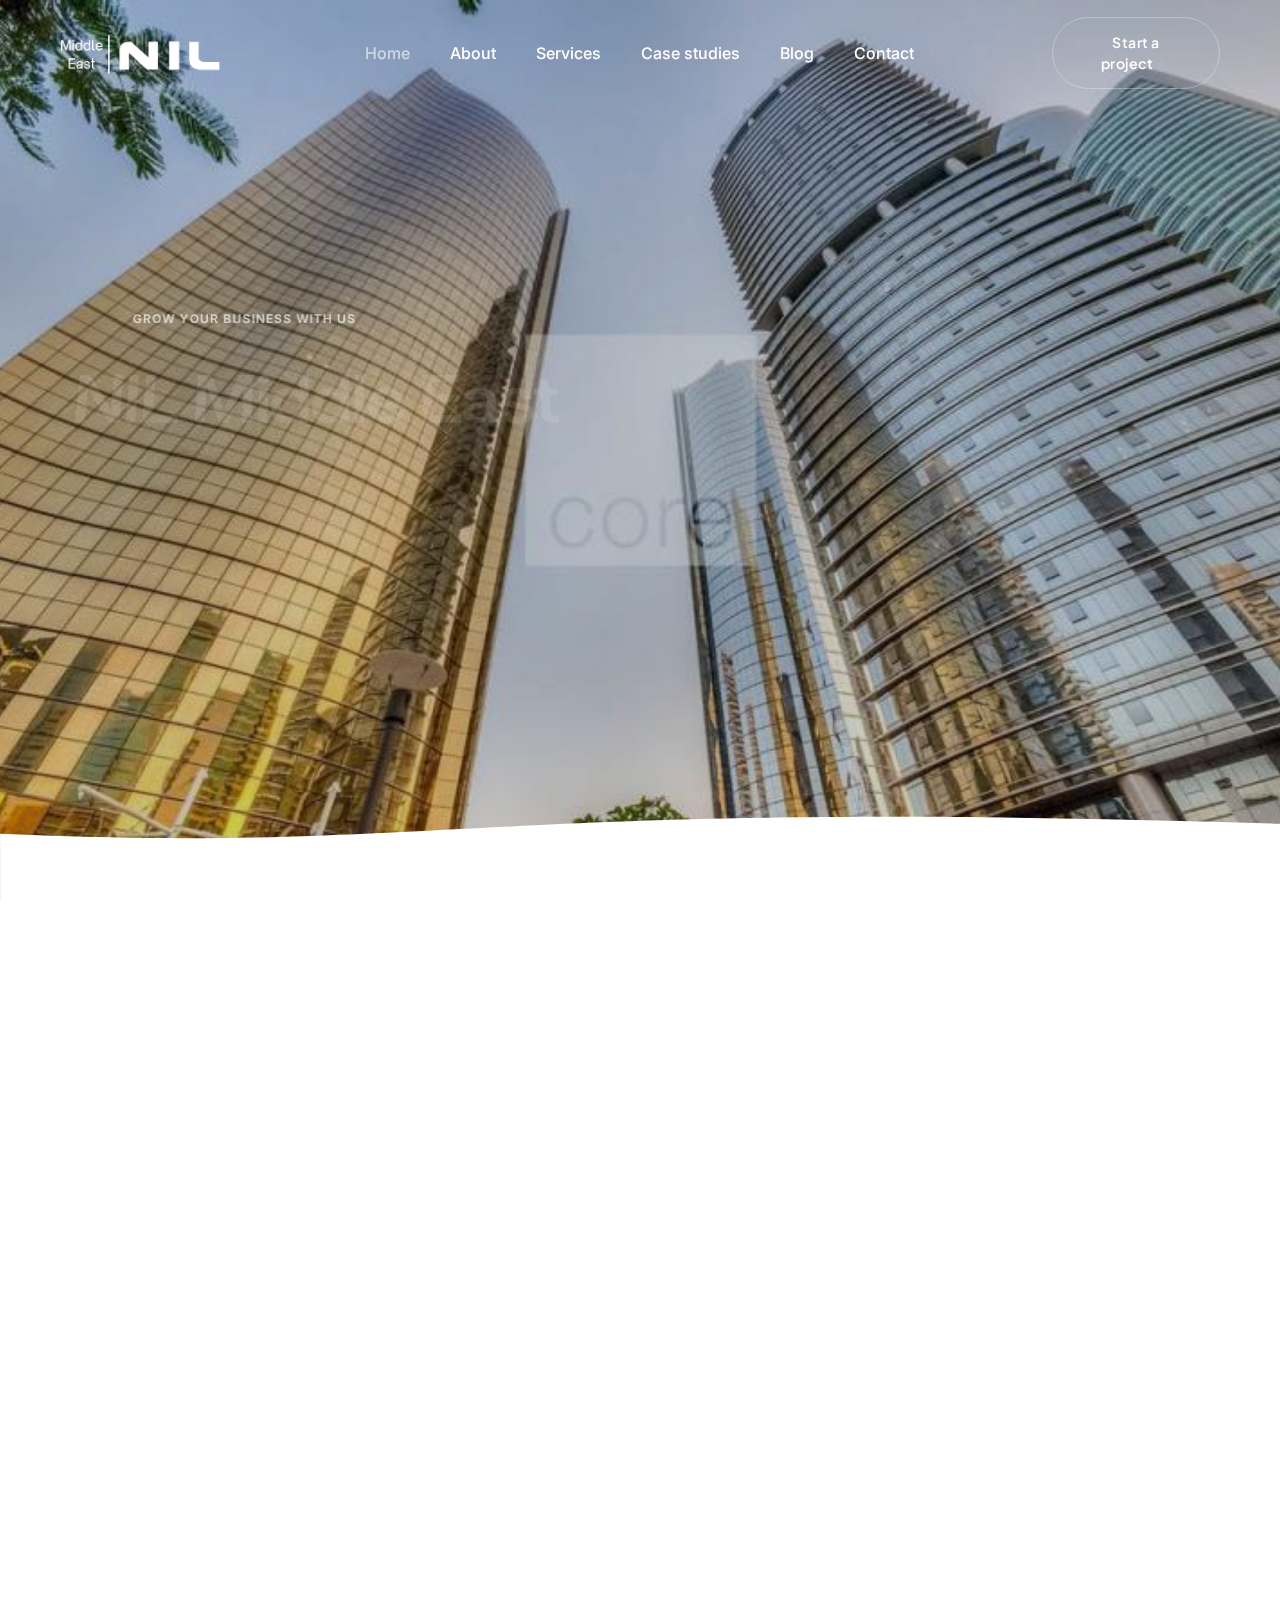
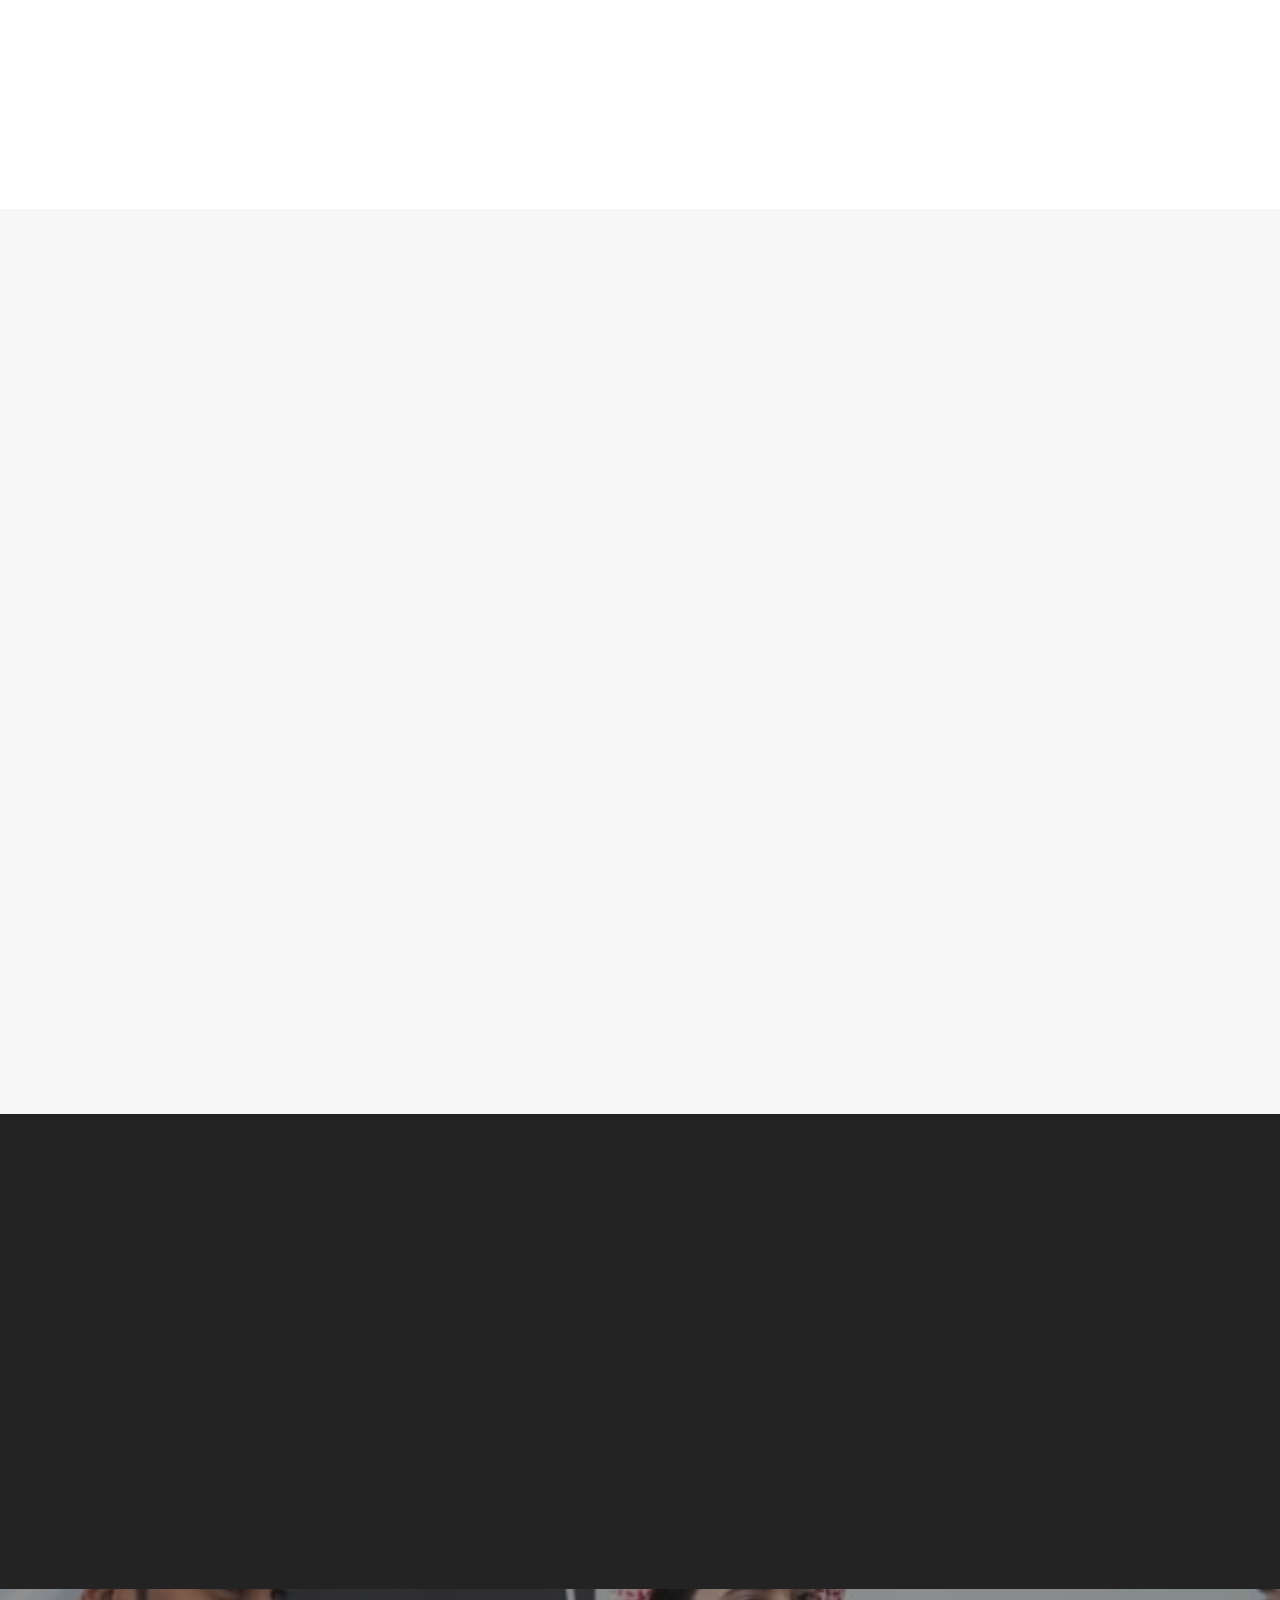
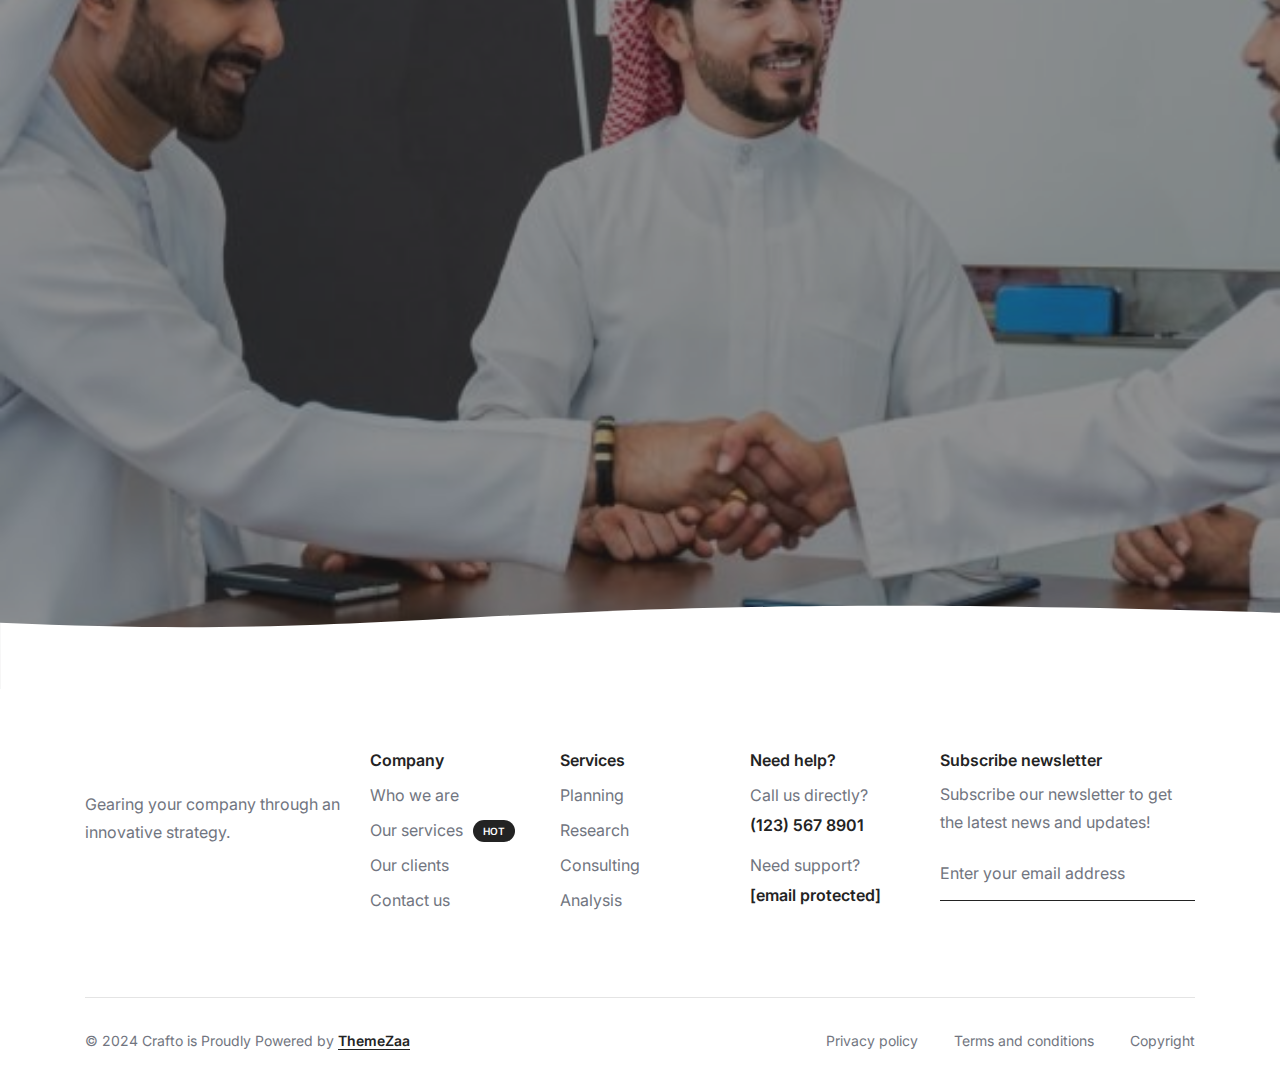
==== commit 1205bb5e: "f" ====
--- a/our-team/Landing Page/demo-it-business.html
+++ b/our-team/Landing Page/demo-it-business.html
@@ -6,7 +6,7 @@
         <meta http-equiv="X-UA-Compatible" content="IE=edge" />
         <meta name="author" content="ThemeZaa">
         <meta name="viewport" content="width=device-width,initial-scale=1.0" />
-        <meta name="description" content="Elevate your online presence with Crafto - a modern, versatile, multipurpose Bootstrap 5 responsive HTML5, SCSS template using highly creative 52+ ready demos.">
+        <meta name="description" content="Elevate your online presence with Crafto - a modern, versatile, multipurpose Bootstrap 5 responsive HTML5, SCSS template using highly creative  ready demos.">
         <!-- favicon icon -->
         <link rel="shortcut icon" href="images/favicon.png">
         <link rel="apple-touch-icon" href="images/apple-touch-icon-57x57.png">
@@ -45,17 +45,14 @@
                         <div class="collapse navbar-collapse justify-content-center" id="navbarNav"> 
                             <ul class="navbar-nav"> 
                                 <li class="nav-item"><a href="demo-it-business.html" class="nav-link">Home</a></li>
-                                <li class="nav-item"><a href="demo-it-business-about.html" class="nav-link">About</a></li> 
+                                <li class="nav-item"><a href="NILMEabout.html" class="nav-link">About</a></li> 
                                 <li class="nav-item dropdown dropdown-with-icon-style02">
-                                    <a  href="demo-it-business-services.html" class="nav-link">Services</a>
+                                    <a  href="services.html" class="nav-link">Services</a>
                                     <i class="fa-solid fa-angle-down dropdown-toggle" id="navbarDropdownMenuLink" role="button" data-bs-toggle="dropdown" aria-expanded="false"></i>
                                     <ul class="dropdown-menu" aria-labelledby="navbarDropdownMenuLink"> 
-                                        <li><a href="demo-it-business-services-details.html"><i class="bi bi-briefcase"></i>Data analytics</a></li>
-                                        <li><a href="demo-it-business-services-details.html"><i class="bi bi-clipboard-data"></i>Finance consulting</a></li>
-                                        <li><a href="demo-it-business-services-details.html"><i class="bi bi-peace"></i>Technology innovation</a></li>
-                                        <li><a href="demo-it-business-services-details.html"><i class="bi bi-bar-chart-line"></i>Digital commerce</a></li>
-                                        <li><a href="demo-it-business-services-details.html"><i class="bi bi-send-check"></i>Artificial intelligence</a></li>
-                                        <li><a href="demo-it-business-services-details.html"><i class="bi bi-globe2"></i>Cloud computing</a></li>
+                                        <li><a href="demo-it-business-services-details.html"><i class="bi bi-briefcase"></i>Professional Services</a></li>
+                                        <li><a href="demo-it-business-services-details.html"><i class="bi bi-clipboard-data"></i>Learning Advisory</a></li>
+                        
                                     </ul>
                                 </li>
                                 <li class="nav-item"><a href="demo-it-business-case-studies.html" class="nav-link">Case studies</a></li>
@@ -75,7 +72,7 @@
         </header>
         <!-- end header -->  
         <!-- start hero section -->
-        <section class="cover-background full-screen ipad-top-space-margin py-0 md-h-750px sm-h-650px" style="background-image:url('images/background.jpg');">
+        <section class="cover-background full-screen ipad-top-space-margin py-0 md-h-750px sm-h-650px" style="background-image:url('images/86883064-1621852095-gold-tower-jlt-dubai.jpeg');">
             <div class="opacity-very-light bg-black"></div>
             <div class="shape-image-animation bottom-0 p-0 w-100 d-none d-md-block"> 
                 <svg xmlns="http://www.w3.org/2000/svg" widht="3000" height="400" viewBox="0 180 2500 200" fill="#ffffff"> 
@@ -101,7 +98,7 @@
                             Way of Doing Business.</p></div>
                         <a href="index.html" target="blank" class="btn btn-extra-large btn-switch-text btn-gradient-purple-pink btn-rounded me-10px ls-0px mt-15px">
                             <span>
-                                <span class="btn-double-text" data-text="Explore crafto">Explore crafto</span>
+                                <span class="btn-double-text" data-text="Explore crafto">Explore Our Services</span>
                                 <span><i class="fa-brands fa-youtube"></i></span>
                             </span>
                         </a>
@@ -282,6 +279,146 @@
                                         <!-- start services box style --> 
                                         <div class="services-box-style-03 last-paragraph-no-margin border-radius-6px overflow-hidden">
                                             <div class="position-relative">
+                                                <a href="demo-it-business-services-details.html"><img src="images/5.png" alt=""></a>
+                                                <a href="#" class="btn btn-very-small btn-rounded btn-dark-gray text-white btn-box-shadow ps-15px pe-15px pt-5px pb-5px lh-16 position-absolute right-30px top-30px text-uppercase">Learning</a>
+                                            </div>
+                                            <div class="bg-white">
+                                                <div class="ps-65px pe-65px pt-30px pb-30px text-center">
+                                                    <a href="demo-it-business-services-details.html" class="d-inline-block fs-18 fw-700 text-dark-gray mb-5px">Learning consulting</a>
+                                                    <p>Leveraging our extensive experience, we design and deliver workshops that enhance technical expertise and empower professionals.</p> 
+                                                </div> 
+                                                <div class="d-flex justify-content-center border-top border-color-extra-medium-gray pt-20px pb-20px ps-50px pe-50px position-relative text-center">
+                                                    <a href="demo-it-business-services-details.html" class="btn btn-link btn-hover-animation-switch btn-medium fw-700 text-dark-gray text-uppercase">
+                                                        <span>
+                                                            <span class="btn-text">Explore services</span>
+                                                            <span class="btn-icon"><i class="fa-solid fa-arrow-right"></i></span>
+                                                            <span class="btn-icon"><i class="fa-solid fa-arrow-right"></i></span>
+                                                        </span> 
+                                                    </a>
+                                                </div>
+                                            </div>
+                                        </div>
+                                        <!-- end services box style --> 
+                                    </div>
+                                    <!-- end slider item -->
+                                    <!-- start slider item --> 
+                                    <div class="swiper-slide">
+                                        <!-- start services box style --> 
+                                        <div class="services-box-style-03 last-paragraph-no-margin border-radius-6px overflow-hidden">
+                                            <div class="position-relative">
+                                                <a href="demo-it-business-services-details.html"><img src="images/4.png" alt=""></a>
+                                                <a href="#" class="btn btn-very-small btn-rounded btn-dark-gray text-white btn-box-shadow ps-15px pe-15px pt-5px pb-5px lh-16 position-absolute right-30px top-30px text-uppercase">analytics</a>
+                                            </div>
+                                            <div class="bg-white">
+                                                <div class="ps-65px pe-65px pt-30px pb-30px text-center">
+                                                    <a href="demo-it-business-services-details.html" class="d-inline-block fs-18 fw-700 text-dark-gray mb-5px">Project Scoping
+                                                    </a>
+                                                    <p>We collaborate closely with our IT architects to define the optimal project scope.</p> 
+                                                </div> 
+                                                <div class="d-flex justify-content-center border-top border-color-extra-medium-gray pt-20px pb-20px ps-50px pe-50px position-relative text-center">
+                                                    <a href="demo-it-business-services-details.html" class="btn btn-link btn-hover-animation-switch btn-medium fw-700 text-dark-gray text-uppercase">
+                                                        <span>
+                                                            <span class="btn-text">Explore services</span>
+                                                            <span class="btn-icon"><i class="fa-solid fa-arrow-right"></i></span>
+                                                            <span class="btn-icon"><i class="fa-solid fa-arrow-right"></i></span>
+                                                        </span> 
+                                                    </a>
+                                                </div>
+                                            </div>
+                                        </div>
+                                        <!-- end services box style -->
+                                    </div>
+                                    <!-- end slider item -->
+                                    <!-- start slider item --> 
+                                    <div class="swiper-slide">
+                                        <!-- start services box style --> 
+                                        <div class="services-box-style-03 last-paragraph-no-margin border-radius-6px overflow-hidden">
+                                            <div class="position-relative">
+                                                <a href="demo-it-business-services-details.html"><img src="images/2.png" alt=""></a>
+                                                <a href="#" class="btn btn-very-small btn-rounded btn-dark-gray text-white btn-box-shadow ps-15px pe-15px pt-5px pb-5px lh-16 position-absolute right-30px top-30px text-uppercase">Digital</a>
+                                            </div>
+                                            <div class="bg-white">
+                                                <div class="ps-65px pe-65px pt-30px pb-30px text-center">
+                                                    <a href="demo-it-business-services-details.html" class="d-inline-block fs-18 fw-700 text-dark-gray mb-5px">System Design</a>
+                                                    <p>
+                                                        We create strategic system designs that turn challenges into efficient solutions through clear and well-structured architectures.
+                                                        
+                                                        </p> 
+                                                </div> 
+                                                <div class="d-flex justify-content-center border-top border-color-extra-medium-gray pt-20px pb-20px ps-50px pe-50px position-relative text-center">
+                                                    <a href="demo-it-business-services-details.html" class="btn btn-link btn-hover-animation-switch btn-medium fw-700 text-dark-gray text-uppercase">
+                                                        <span>
+                                                            <span class="btn-text">Explore services</span>
+                                                            <span class="btn-icon"><i class="fa-solid fa-arrow-right"></i></span>
+                                                            <span class="btn-icon"><i class="fa-solid fa-arrow-right"></i></span>
+                                                        </span> 
+                                                    </a>
+                                                </div>
+                                            </div>
+                                        </div>
+                                        <!-- end services box style -->
+                                    </div>
+                                    <!-- end slider item -->
+                                    <!-- start slider item --> 
+                                    <div class="swiper-slide">
+                                        <!-- start services box style --> 
+                                        <div class="services-box-style-03 last-paragraph-no-margin border-radius-4px overflow-hidden">
+                                            <div class="position-relative">
+                                                <a href="demo-it-business-services-details.html"><img src="images/3.png" alt=""></a>
+                                                <a href="#" class="btn btn-very-small btn-rounded btn-dark-gray text-white btn-box-shadow ps-15px pe-15px pt-5px pb-5px lh-16 position-absolute right-30px top-30px text-uppercase">Digital</a>
+                                            </div>
+                                            <div class="bg-white">
+                                                <div class="ps-65px pe-65px pt-30px pb-30px text-center">
+                                                    <a href="demo-it-business-services-details.html" class="d-inline-block fs-18 fw-700 text-dark-gray mb-5px">Implementation
+                                                        </a>
+                                                    <p>We manage complex projects like data centers, cloud automation, and network orchestration.</p> 
+                                                </div> 
+                                                <div class="d-flex justify-content-center border-top border-color-extra-medium-gray pt-20px pb-20px ps-50px pe-50px position-relative text-center">
+                                                    <a href="demo-it-business-services-details.html" class="btn btn-link btn-hover-animation-switch btn-medium fw-700 text-dark-gray text-uppercase">
+                                                        <span>
+                                                            <span class="btn-text">Explore services</span>
+                                                            <span class="btn-icon"><i class="fa-solid fa-arrow-right"></i></span>
+                                                            <span class="btn-icon"><i class="fa-solid fa-arrow-right"></i></span>
+                                                        </span> 
+                                                    </a>
+                                                </div>
+                                            </div>
+                                        </div>
+                                        <!-- end services box style -->
+                                    </div>
+                                    <!-- end slider item -->
+                                    <!-- start slider item --> 
+                                    <div class="swiper-slide">
+                                        <!-- start services box style --> 
+                                        <div class="services-box-style-03 last-paragraph-no-margin border-radius-6px overflow-hidden">
+                                            <div class="position-relative">
+                                                <a href="demo-it-business-services-details.html"><img src="images/demo-it-business-03.jpg" alt=""></a>
+                                                <a href="#" class="btn btn-very-small btn-rounded btn-dark-gray text-white btn-box-shadow ps-15px pe-15px pt-5px pb-5px lh-16 position-absolute right-30px top-30px text-uppercase">analytics</a>
+                                            </div>
+                                            <div class="bg-white">
+                                                <div class="ps-65px pe-65px pt-30px pb-30px text-center">
+                                                    <a href="demo-it-business-services-details.html" class="d-inline-block fs-18 fw-700 text-dark-gray mb-5px">Data and analytics</a>
+                                                    <p>Lorem ipsum simply dummy text of amet consectetur.</p> 
+                                                </div> 
+                                                <div class="d-flex justify-content-center border-top border-color-extra-medium-gray pt-20px pb-20px ps-50px pe-50px position-relative text-center">
+                                                    <a href="demo-it-business-services-details.html" class="btn btn-link btn-hover-animation-switch btn-medium fw-700 text-dark-gray text-uppercase">
+                                                        <span>
+                                                            <span class="btn-text">Explore services</span>
+                                                            <span class="btn-icon"><i class="fa-solid fa-arrow-right"></i></span>
+                                                            <span class="btn-icon"><i class="fa-solid fa-arrow-right"></i></span>
+                                                        </span> 
+                                                    </a>
+                                                </div>
+                                            </div>
+                                        </div>
+                                        <!-- end services box style -->
+                                    </div>
+                                    <!-- end slider item -->
+                                    <!-- start slider item --> 
+                                    <div class="swiper-slide">
+                                        <!-- start services box style --> 
+                                        <div class="services-box-style-03 last-paragraph-no-margin border-radius-6px overflow-hidden">
+                                            <div class="position-relative">
                                                 <a href="demo-it-business-services-details.html"><img src="images/demo-it-business-04.jpg" alt=""></a>
                                                 <a href="#" class="btn btn-very-small btn-rounded btn-dark-gray text-white btn-box-shadow ps-15px pe-15px pt-5px pb-5px lh-16 position-absolute right-30px top-30px text-uppercase">Finance</a>
                                             </div>
@@ -309,146 +446,6 @@
                                         <!-- start services box style --> 
                                         <div class="services-box-style-03 last-paragraph-no-margin border-radius-6px overflow-hidden">
                                             <div class="position-relative">
-                                                <a href="demo-it-business-services-details.html"><img src="images/4.png" alt=""></a>
-                                                <a href="#" class="btn btn-very-small btn-rounded btn-dark-gray text-white btn-box-shadow ps-15px pe-15px pt-5px pb-5px lh-16 position-absolute right-30px top-30px text-uppercase">analytics</a>
-                                            </div>
-                                            <div class="bg-white">
-                                                <div class="ps-65px pe-65px pt-30px pb-30px text-center">
-                                                    <a href="demo-it-business-services-details.html" class="d-inline-block fs-18 fw-700 text-dark-gray mb-5px">Project Scoping
-                                                    </a>
-                                                    <p>Understanding that each customer and industry has distinct needs, we collaborate closely with our IT architects to define the optimal project scope.</p> 
-                                                </div> 
-                                                <div class="d-flex justify-content-center border-top border-color-extra-medium-gray pt-20px pb-20px ps-50px pe-50px position-relative text-center">
-                                                    <a href="demo-it-business-services-details.html" class="btn btn-link btn-hover-animation-switch btn-medium fw-700 text-dark-gray text-uppercase">
-                                                        <span>
-                                                            <span class="btn-text">Explore services</span>
-                                                            <span class="btn-icon"><i class="fa-solid fa-arrow-right"></i></span>
-                                                            <span class="btn-icon"><i class="fa-solid fa-arrow-right"></i></span>
-                                                        </span> 
-                                                    </a>
-                                                </div>
-                                            </div>
-                                        </div>
-                                        <!-- end services box style -->
-                                    </div>
-                                    <!-- end slider item -->
-                                    <!-- start slider item --> 
-                                    <div class="swiper-slide">
-                                        <!-- start services box style --> 
-                                        <div class="services-box-style-03 last-paragraph-no-margin border-radius-6px overflow-hidden">
-                                            <div class="position-relative">
-                                                <a href="demo-it-business-services-details.html"><img src="images/2.png" alt=""></a>
-                                                <a href="#" class="btn btn-very-small btn-rounded btn-dark-gray text-white btn-box-shadow ps-15px pe-15px pt-5px pb-5px lh-16 position-absolute right-30px top-30px text-uppercase">Digital</a>
-                                            </div>
-                                            <div class="bg-white">
-                                                <div class="ps-65px pe-65px pt-30px pb-30px text-center">
-                                                    <a href="demo-it-business-services-details.html" class="d-inline-block fs-18 fw-700 text-dark-gray mb-5px">System Design</a>
-                                                    <p>
-                                                        We develop strategic system designs, transforming challenges into efficient solutions with well-defined architectures.
-                                                        
-                                                        </p> 
-                                                </div> 
-                                                <div class="d-flex justify-content-center border-top border-color-extra-medium-gray pt-20px pb-20px ps-50px pe-50px position-relative text-center">
-                                                    <a href="demo-it-business-services-details.html" class="btn btn-link btn-hover-animation-switch btn-medium fw-700 text-dark-gray text-uppercase">
-                                                        <span>
-                                                            <span class="btn-text">Explore services</span>
-                                                            <span class="btn-icon"><i class="fa-solid fa-arrow-right"></i></span>
-                                                            <span class="btn-icon"><i class="fa-solid fa-arrow-right"></i></span>
-                                                        </span> 
-                                                    </a>
-                                                </div>
-                                            </div>
-                                        </div>
-                                        <!-- end services box style -->
-                                    </div>
-                                    <!-- end slider item -->
-                                    <!-- start slider item --> 
-                                    <div class="swiper-slide">
-                                        <!-- start services box style --> 
-                                        <div class="services-box-style-03 last-paragraph-no-margin border-radius-4px overflow-hidden">
-                                            <div class="position-relative">
-                                                <a href="demo-it-business-services-details.html"><img src="images/3.png" alt=""></a>
-                                                <a href="#" class="btn btn-very-small btn-rounded btn-dark-gray text-white btn-box-shadow ps-15px pe-15px pt-5px pb-5px lh-16 position-absolute right-30px top-30px text-uppercase">Digital</a>
-                                            </div>
-                                            <div class="bg-white">
-                                                <div class="ps-65px pe-65px pt-30px pb-30px text-center">
-                                                    <a href="demo-it-business-services-details.html" class="d-inline-block fs-18 fw-700 text-dark-gray mb-5px">Implementation
-                                                        </a>
-                                                    <p>Focused on implementation, we manage complex projects like data centers, cloud automation, and network orchestration.</p> 
-                                                </div> 
-                                                <div class="d-flex justify-content-center border-top border-color-extra-medium-gray pt-20px pb-20px ps-50px pe-50px position-relative text-center">
-                                                    <a href="demo-it-business-services-details.html" class="btn btn-link btn-hover-animation-switch btn-medium fw-700 text-dark-gray text-uppercase">
-                                                        <span>
-                                                            <span class="btn-text">Explore services</span>
-                                                            <span class="btn-icon"><i class="fa-solid fa-arrow-right"></i></span>
-                                                            <span class="btn-icon"><i class="fa-solid fa-arrow-right"></i></span>
-                                                        </span> 
-                                                    </a>
-                                                </div>
-                                            </div>
-                                        </div>
-                                        <!-- end services box style -->
-                                    </div>
-                                    <!-- end slider item -->
-                                    <!-- start slider item --> 
-                                    <div class="swiper-slide">
-                                        <!-- start services box style --> 
-                                        <div class="services-box-style-03 last-paragraph-no-margin border-radius-6px overflow-hidden">
-                                            <div class="position-relative">
-                                                <a href="demo-it-business-services-details.html"><img src="images/demo-it-business-03.jpg" alt=""></a>
-                                                <a href="#" class="btn btn-very-small btn-rounded btn-dark-gray text-white btn-box-shadow ps-15px pe-15px pt-5px pb-5px lh-16 position-absolute right-30px top-30px text-uppercase">analytics</a>
-                                            </div>
-                                            <div class="bg-white">
-                                                <div class="ps-65px pe-65px pt-30px pb-30px text-center">
-                                                    <a href="demo-it-business-services-details.html" class="d-inline-block fs-18 fw-700 text-dark-gray mb-5px">Data and analytics</a>
-                                                    <p>Lorem ipsum simply dummy text of amet consectetur.</p> 
-                                                </div> 
-                                                <div class="d-flex justify-content-center border-top border-color-extra-medium-gray pt-20px pb-20px ps-50px pe-50px position-relative text-center">
-                                                    <a href="demo-it-business-services-details.html" class="btn btn-link btn-hover-animation-switch btn-medium fw-700 text-dark-gray text-uppercase">
-                                                        <span>
-                                                            <span class="btn-text">Explore services</span>
-                                                            <span class="btn-icon"><i class="fa-solid fa-arrow-right"></i></span>
-                                                            <span class="btn-icon"><i class="fa-solid fa-arrow-right"></i></span>
-                                                        </span> 
-                                                    </a>
-                                                </div>
-                                            </div>
-                                        </div>
-                                        <!-- end services box style -->
-                                    </div>
-                                    <!-- end slider item -->
-                                    <!-- start slider item --> 
-                                    <div class="swiper-slide">
-                                        <!-- start services box style --> 
-                                        <div class="services-box-style-03 last-paragraph-no-margin border-radius-6px overflow-hidden">
-                                            <div class="position-relative">
-                                                <a href="demo-it-business-services-details.html"><img src="images/demo-it-business-04.jpg" alt=""></a>
-                                                <a href="#" class="btn btn-very-small btn-rounded btn-dark-gray text-white btn-box-shadow ps-15px pe-15px pt-5px pb-5px lh-16 position-absolute right-30px top-30px text-uppercase">Finance</a>
-                                            </div>
-                                            <div class="bg-white">
-                                                <div class="ps-65px pe-65px pt-30px pb-30px text-center">
-                                                    <a href="demo-it-business-services-details.html" class="d-inline-block fs-18 fw-700 text-dark-gray mb-5px">Finance consulting</a>
-                                                    <p>Lorem ipsum simply dummy text of amet consectetur.</p> 
-                                                </div> 
-                                                <div class="d-flex justify-content-center border-top border-color-extra-medium-gray pt-20px pb-20px ps-50px pe-50px position-relative text-center">
-                                                    <a href="demo-it-business-services-details.html" class="btn btn-link btn-hover-animation-switch btn-medium fw-700 text-dark-gray text-uppercase">
-                                                        <span>
-                                                            <span class="btn-text">Explore services</span>
-                                                            <span class="btn-icon"><i class="fa-solid fa-arrow-right"></i></span>
-                                                            <span class="btn-icon"><i class="fa-solid fa-arrow-right"></i></span>
-                                                        </span> 
-                                                    </a>
-                                                </div>
-                                            </div>
-                                        </div>
-                                        <!-- end services box style --> 
-                                    </div>
-                                    <!-- end slider item -->
-                                    <!-- start slider item --> 
-                                    <div class="swiper-slide">
-                                        <!-- start services box style --> 
-                                        <div class="services-box-style-03 last-paragraph-no-margin border-radius-6px overflow-hidden">
-                                            <div class="position-relative">
                                                 <a href="demo-it-business-services-details.html"><img src="images/demo-it-business-05.jpg" alt=""></a>
                                                 <a href="#" class="btn btn-very-small btn-rounded btn-dark-gray text-white btn-box-shadow ps-15px pe-15px pt-5px pb-5px lh-16 position-absolute right-30px top-30px text-uppercase">analytics</a>
                                             </div>
@@ -484,7 +481,7 @@
             <div class="container">
                 <div class="row justify-content-center mb-5 sm-mb-30px">
                     <div class="col-xl-6 col-lg-8 col-md-10 text-center" data-anime='{ "el": "childs", "translateY": [30, 0], "opacity": [0,1], "duration": 600, "delay":0, "staggervalue": 300, "easing": "easeOutQuad" }'>
-                        <h3 class="text-white mb-0 fw-600">Serving our clients across the diverse industries.</h3>
+                        <h3 class="text-white mb-0 fw-600">Serving our clients With:</h3>
                     </div>
                 </div>
                 <div class="row row-cols-2 row-cols-md-4 row-cols-lg-6 g-0" data-anime='{ "el": "childs", "translateY": [15, 0], "opacity": [0,1], "duration": 300, "delay":0, "staggervalue": 100, "easing": "easeOutQuad" }'>
@@ -495,7 +492,7 @@
                                 <i class="line-icon-Microphone-4 icon-extra-large text-white mb-15px"></i>
                             </div>
                             <div class="feature-box-content">
-                                <span class="d-inline-block text-white fw-600 fs-14 text-uppercase">Publishing</span> 
+                                <span class="d-inline-block text-white fw-600 fs-14 text-uppercase">Professional Services</span> 
                             </div>
                             <div class="feature-box-overlay bg-base-color"></div>
                         </div>  
@@ -508,7 +505,7 @@
                                 <i class="line-icon-Basket-Coins icon-extra-large text-white mb-15px"></i>
                             </div>
                             <div class="feature-box-content">
-                                <span class="d-inline-block text-white fw-600 fs-14 text-uppercase">Finance</span> 
+                                <span class="d-inline-block text-white fw-600 fs-14 text-uppercase">Project Management</span> 
                             </div>
                             <div class="feature-box-overlay bg-base-color"></div>
                         </div>  
@@ -521,7 +518,7 @@
                                 <i class="line-icon-Bee icon-extra-large text-white mb-15px"></i>
                             </div>
                             <div class="feature-box-content">
-                                <span class="d-inline-block text-white fw-600 fs-14 text-uppercase">Sciences</span> 
+                                <span class="d-inline-block text-white fw-600 fs-14 text-uppercase">Learning Advisory</span> 
                             </div>
                             <div class="feature-box-overlay bg-base-color"></div>
                         </div>  
@@ -547,7 +544,7 @@
                                 <i class="line-icon-French-Fries icon-extra-large text-white mb-15px"></i>
                             </div>
                             <div class="feature-box-content">
-                                <span class="d-inline-block text-white fw-600 fs-14 text-uppercase">Food</span> 
+                                <span class="d-inline-block text-white fw-600 fs-14 text-uppercase">Outsourcing</span> 
                             </div>
                             <div class="feature-box-overlay bg-base-color"></div>
                         </div>  
@@ -560,228 +557,19 @@
                                 <i class="line-icon-Road-3 icon-extra-large text-white mb-15px"></i>
                             </div>
                             <div class="feature-box-content">
-                                <span class="d-inline-block text-white fw-600 fs-14 text-uppercase">Travel</span> 
+                                <span class="d-inline-block text-white fw-600 fs-14 text-uppercase">Tailored Programs</span> 
                             </div>
                             <div class="feature-box-overlay bg-base-color"></div>
                         </div>  
                     </div>
                     <!-- end features box item -->
-                    <!-- start features box item -->
-                    <div class="col icon-with-text-style-04 transition-inner-all">
-                        <div class="feature-box hover-box h-100 transition dark-hover pt-25 pb-25 xs-p-12 last-paragraph-no-margin overflow-hidden border-end border-1 md-border-bottom border-color-transparent-white-light border-color-transparent-on-hover">
-                            <div class="feature-box-icon">
-                                <i class="line-icon-Cow icon-extra-large text-white mb-15px"></i>
-                            </div>
-                            <div class="feature-box-content">
-                                <span class="d-inline-block text-white fw-600 fs-14 text-uppercase">Dairy</span> 
-                            </div>
-                            <div class="feature-box-overlay bg-base-color"></div>
-                        </div>  
-                    </div>
-                    <!-- end features box item -->
-                    <!-- start features box item -->
-                    <div class="col icon-with-text-style-04 transition-inner-all">
-                        <div class="feature-box hover-box h-100 transition dark-hover pt-25 pb-25 xs-p-12 last-paragraph-no-margin overflow-hidden border-end border-1 md-border-end-0 md-border-bottom border-color-transparent-white-light border-color-transparent-on-hover">
-                            <div class="feature-box-icon">
-                                <i class="line-icon-Diamond icon-extra-large text-white mb-15px"></i>
-                            </div>
-                            <div class="feature-box-content">
-                                <span class="d-inline-block text-white fw-600 fs-14 text-uppercase">Jewellery</span> 
-                            </div>
-                            <div class="feature-box-overlay bg-base-color"></div>
-                        </div>  
-                    </div>
-                    <!-- end features box item -->
-                    <!-- start features box item -->
-                    <div class="col icon-with-text-style-04 transition-inner-all">
-                        <div class="feature-box hover-box h-100 transition dark-hover pt-25 pb-25 xs-p-12 last-paragraph-no-margin overflow-hidden border-end border-1 sm-border-bottom border-color-transparent-white-light border-color-transparent-on-hover">
-                            <div class="feature-box-icon">
-                                <i class="line-icon-Drop icon-extra-large text-white mb-15px"></i>
-                            </div>
-                            <div class="feature-box-content">
-                                <span class="d-inline-block text-white fw-600 fs-14 text-uppercase">Energy</span> 
-                            </div>
-                            <div class="feature-box-overlay bg-base-color"></div>
-                        </div>  
-                    </div>
-                    <!-- end features box item -->
-                    <!-- start features box item -->
-                    <div class="col icon-with-text-style-04 transition-inner-all">
-                        <div class="feature-box hover-box h-100 transition dark-hover pt-25 pb-25 xs-p-12 last-paragraph-no-margin overflow-hidden border-end border-1 sm-border-end-0 sm-border-bottom border-color-transparent-white-light border-color-transparent-on-hover">
-                            <div class="feature-box-icon">
-                                <i class="line-icon-Environmental-3 icon-extra-large text-white mb-15px"></i>
-                            </div>
-                            <div class="feature-box-content">
-                                <span class="d-inline-block text-white fw-600 fs-14 text-uppercase">Farming</span> 
-                            </div>
-                            <div class="feature-box-overlay bg-base-color"></div>
-                        </div>  
-                    </div>
-                    <!-- end features box item -->
-                    <!-- start features box item -->
-                    <div class="col icon-with-text-style-04 transition-inner-all">
-                        <div class="feature-box hover-box h-100 transition dark-hover pt-25 pb-25 xs-p-12 last-paragraph-no-margin overflow-hidden border-end border-1 border-color-transparent-white-light border-color-transparent-on-hover">
-                            <div class="feature-box-icon">
-                                <i class="line-icon-Gear icon-extra-large text-white mb-15px"></i>
-                            </div>
-                            <div class="feature-box-content">
-                                <span class="d-inline-block text-white fw-600 fs-14 text-uppercase">Industries</span> 
-                            </div>
-                            <div class="feature-box-overlay bg-base-color"></div>
-                        </div>  
-                    </div>
-                    <!-- end features box item -->
-                    <!-- start features box item -->
-                    <div class="col icon-with-text-style-04 transition-inner-all">
-                        <div class="feature-box hover-box h-100 transition dark-hover pt-25 pb-25 xs-p-12 last-paragraph-no-margin overflow-hidden border-1 border-color-transparent-white-light border-color-transparent-on-hover">
-                            <div class="feature-box-icon">
-                                <i class="line-icon-Environmental-3 icon-extra-large text-white mb-15px"></i>
-                            </div>
-                            <div class="feature-box-content">
-                                <span class="d-inline-block text-white fw-600 fs-14 text-uppercase">Events</span> 
-                            </div>
-                            <div class="feature-box-overlay bg-base-color"></div>
-                        </div>  
-                    </div>
-                    <!-- end features box item -->
+                    
                 </div>
             </div>
         </section>
         <!-- end section -->
         <!-- start section -->
-        <section class="p-0 bg-midnight-blue">
-            <div class="container">
-                <div class="row align-items-center justify-content-center g-0" data-anime='{  "opacity": [0,1], "duration": 600, "delay":0, "staggervalue": 300, "easing": "easeOutQuad" }'>
-                    <div class="col-auto d-flex align-items-center">
-                        <img src="images/demo-it-business-07.jpg" alt="">
-                        <div class="fs-17 lh-26 last-paragraph-no-margin text-white pt-15px pb-15px fw-500">
-                            <p>Save your precious time and effort spent for finding a solution. <a href="demo-it-business-contact.html" class="text-decoration-line-bottom text-white">Contact us now</a></p>
-                        </div>
-                    </div>
-                </div>
-            </div>
-        </section>
-        <!-- end section -->
-        <!-- start section -->
-        <section class="position-relative"> 
-            <div class="container">
-                <div class="row align-items-center mb-4" data-anime='{ "el": "childs", "translateY": [30, 0], "opacity": [0,1], "duration": 600, "delay":0, "staggervalue": 300, "easing": "easeOutQuad" }'>
-                    <div class="col-xl-5 lg-mb-30px text-center text-xl-start">
-                        <h3 class="text-dark-gray fw-700 mb-0 ls-minus-2px">Recent case studies</h3>
-                    </div>
-                    <div class="col-xl-7 tab-style-04 text-center text-xl-end">
-                        <!-- filter navigation -->
-                        <ul class="portfolio-filter nav nav-tabs justify-content-center justify-content-xl-end border-0 fw-500">
-                            <li class="nav active"><a data-filter="*" href="#">All</a></li>
-                            <li class="nav"><a data-filter=".selected" href="#">Selected</a></li>
-                            <li class="nav"><a data-filter=".digital" href="#">Digital</a></li>
-                            <li class="nav"><a data-filter=".branding" href="#">Branding</a></li>
-                            <li class="nav"><a data-filter=".web" href="#">Web</a></li>
-                        </ul>
-                        <!-- end filter navigation --> 
-                    </div>
-                </div> 
-                <div class="row" data-anime='{  "opacity": [0,1], "duration": 600, "delay":0, "staggervalue": 300, "easing": "easeOutQuad" }'>
-                    
-        </section>
-        <!-- end section -->
-        <!-- start section -->
-        <section class="pt-0">
-            <div class="container background-no-repeat background-position-top" style="background-image: url('images/demo-it-business-testimonial-bg.png')">
-                <div class="row justify-content-center mb-2">
-                    <div class="col-xxl-6 col-lg-8 col-md-9 text-center" data-anime='{ "el": "childs", "translateY": [0, 0], "opacity": [0,1], "duration": 600, "delay":0, "staggervalue": 300, "easing": "easeOutQuad" }'> 
-                        <h3 class="text-dark-gray fw-700 ls-minus-2px">Trusted by the world's fastest growing companies.</h3>
-                    </div>
-                </div>
-                <div class="row justify-content-center align-items-center mb-6 sm-mb-8">  
-                    <div class="col-xl-10 position-relative">
-                        <div class="swiper magic-cursor testimonials-style-06" data-slider-options='{ "loop": true, "autoplay": { "delay": 4000, "disableOnInteraction": false }, "keyboard": { "enabled": true, "onlyInViewport": true }, "navigation": { "nextEl": ".swiper-button-next-nav", "prevEl": ".swiper-button-previous-nav", "effect": "fade" } }'>
-                            <div class="swiper-wrapper">
-                                <!-- start testimonial item -->
-                                <div class="swiper-slide">
-                                    <div class="row align-items-center justify-content-center">
-                                        <div class="col-8 col-md-4 col-sm-6 text-center md-mb-30px">
-                                            <img alt="" src="images/demo-it-business-testimonials-01.png">
-                                        </div>
-                                        <div class="col-lg-5 col-md-7 last-paragraph-no-margin text-center text-md-start">
-                                            <a href="#" class="mb-15px d-block"><img src="images/logo-monday-dark-blue-01.svg" class="h-35px" alt=""></a>
-                                            <span class="mb-5px d-table fs-18 lh-30 fw-500 text-dark-gray">Their team are easy to work with and helped me make amazing websites in a short amount of time. Thanks guys for all your hard work. Trust us we looked for a very long time.</span>
-                                            <span class="fs-15 text-uppercase fw-800 text-dark-gray ls-05px">Herman miller, Monday</span>
-                                        </div>
-                                    </div>
-                                </div>
-                                <!-- end testimonial item -->
-                                <!-- start testimonial item -->
-                                <div class="swiper-slide">
-                                    <div class="row align-items-center justify-content-center">
-                                        <div class="col-8 col-md-4 col-sm-6 text-center md-mb-30px">
-                                            <img alt="" src="images/demo-it-business-testimonials-02.png">
-                                        </div>
-                                        <div class="col-lg-5 col-md-7 last-paragraph-no-margin text-center text-md-start">
-                                            <a href="#" class="mb-15px d-block"><img src="images/logo-loitech-dark-blue.svg" class="h-35px" alt=""></a>
-                                            <span class="mb-5px d-table fs-18 lh-30 fw-500 text-dark-gray">Their team are easy to work with and helped me make amazing websites in a short amount of time. Thanks guys for all your hard work. Trust us we looked for a very long time.</span>
-                                            <span class="fs-15 text-uppercase fw-800 text-dark-gray ls-05px">Leonel mooney, Logitech</span>
-                                        </div>
-                                    </div>
-                                </div>
-                                <!-- end testimonial item -->
-                                <!-- start testimonial item -->
-                                <div class="swiper-slide">
-                                    <div class="row align-items-center justify-content-center">
-                                        <div class="col-8 col-md-4 col-sm-6 text-center md-mb-30px">
-                                            <img alt="" src="images/demo-it-business-testimonials-03.png">
-                                        </div>
-                                        <div class="col-lg-5 col-md-7 last-paragraph-no-margin text-center text-md-start">
-                                            <a href="#" class="mb-15px d-block"><img src="images/logo-invision-dark-blue.svg" class="h-35px" alt=""></a>
-                                            <span class="mb-5px d-table fs-18 lh-30 fw-500 text-dark-gray">Their team are easy to work with and helped me make amazing websites in a short amount of time. Thanks guys for all your hard work. Trust us we looked for a very long time.</span>
-                                            <span class="fs-15 text-uppercase fw-800 text-dark-gray ls-05px">Matthew taylor, Invision</span>
-                                        </div>
-                                    </div>
-                                </div>
-                                <!-- end testimonial item -->
-                            </div>
-                            <!-- start slider navigation -->
-                            <div class="swiper-button-previous-nav swiper-button-prev md-left-0px"><i class="feather icon-feather-arrow-left icon-extra-medium text-dark-gray"></i></div>
-                            <div class="swiper-button-next-nav swiper-button-next md-right-0px"><i class="feather icon-feather-arrow-right icon-extra-medium text-dark-gray"></i></div>
-                            <!-- end slider pagination -->
-                        </div>
-                    </div> 
-                </div>
-                <div class="row row-cols-1 row-cols-md-3 justify-content-center" data-anime='{ "el": "childs", "translateY": [0, 0], "perspective": [1200,1200], "scale": [1.1, 1], "rotateX": [50, 0], "opacity": [0,1], "duration": 800, "delay": 200, "staggervalue": 300, "easing": "easeOutQuad" }'>
-                    <div class="col sm-mb-30px">
-                        <div class="bg-white h-100 border-radius-6px text-center box-shadow-quadruple-large box-shadow-quadruple-large-hover">
-                            <div class="pt-10 pb-10">
-                                <img src="images/logo-monday-dark-gray-02.svg" class="h-40px md-h-35px sm-h-40px" alt="" />
-                            </div>
-                            <div class="border-top fs-16 p-15px lg-ps-25px lg-pe-25px md-ps-15px md-pe-15px last-paragraph-no-margin">
-                                <p>Project management - <span class="fw-600 text-dark-gray">275% Growth</span></p>
-                            </div>
-                        </div>
-                    </div>
-                    <div class="col sm-mb-30px">
-                        <div class="bg-white h-100 border-radius-6px text-center box-shadow-quadruple-large box-shadow-quadruple-large-hover">
-                            <div class="pt-10 pb-10">
-                                <img src="images/logo-dropbox-dark-gray-02.svg" class="h-40px md-h-35px sm-h-40px" alt="" />
-                            </div>
-                            <div class="border-top fs-16 border-1 border-color-extra-medium-gray p-15px last-paragraph-no-margin">
-                                <p>Team management - <span class="fw-600 text-dark-gray">195% Growth</span></p>
-                            </div>
-                        </div>
-                    </div>
-                    <div class="col">
-                        <div class="bg-white h-100 border-radius-6px text-center box-shadow-quadruple-large box-shadow-quadruple-large-hover">
-                            <div class="pt-10 pb-10">
-                                <img src="images/logo-slack-dark-gray-02.svg" class="h-40px md-h-35px sm-h-40px" alt="" />
-                            </div>
-                            <div class="border-top fs-16 border-1 border-color-extra-medium-gray p-15px last-paragraph-no-margin">
-                                <p>Secure storage - <span class="fw-600 text-dark-gray">235% Growth</span></p>
-                            </div>
-                        </div>
-                    </div>
-                </div> 
-            </div>
-        </section>
-        <!-- end section -->
+    
         <!-- start section -->
         <section class="cover-background one-third-screen sm-h-500px pb-0 position-relative" style="background-image:url('images/demo-it-business-08.jpg');">
             <div class="opacity-extra-medium bg-dark-gray"></div> 
@@ -890,7 +678,7 @@
                     <div class="col-6 col-xl-2 col-lg-3 col-sm-4 xs-mb-30px order-sm-3 order-lg-2">
                         <span class="fw-600 d-block text-dark-gray mb-5px">Company</span>
                         <ul>
-                            <li><a href="demo-it-business-about.html">Who we are</a></li>
+                            <li><a href="NILMEabout.html">Who we are</a></li>
                             <li><a href="demo-it-business-services.html">Our services</a><div class="bg-dark-gray fw-600 text-white lh-22 text-uppercase border-radius-30px ps-10px pe-10px fs-10 ms-10px d-inline-block align-middle">Hot</div></li>
                             <li><a href="demo-it-business-case-studies.html">Our clients</a></li>
                             <li><a href="demo-it-business-contact.html">Contact us</a></li>
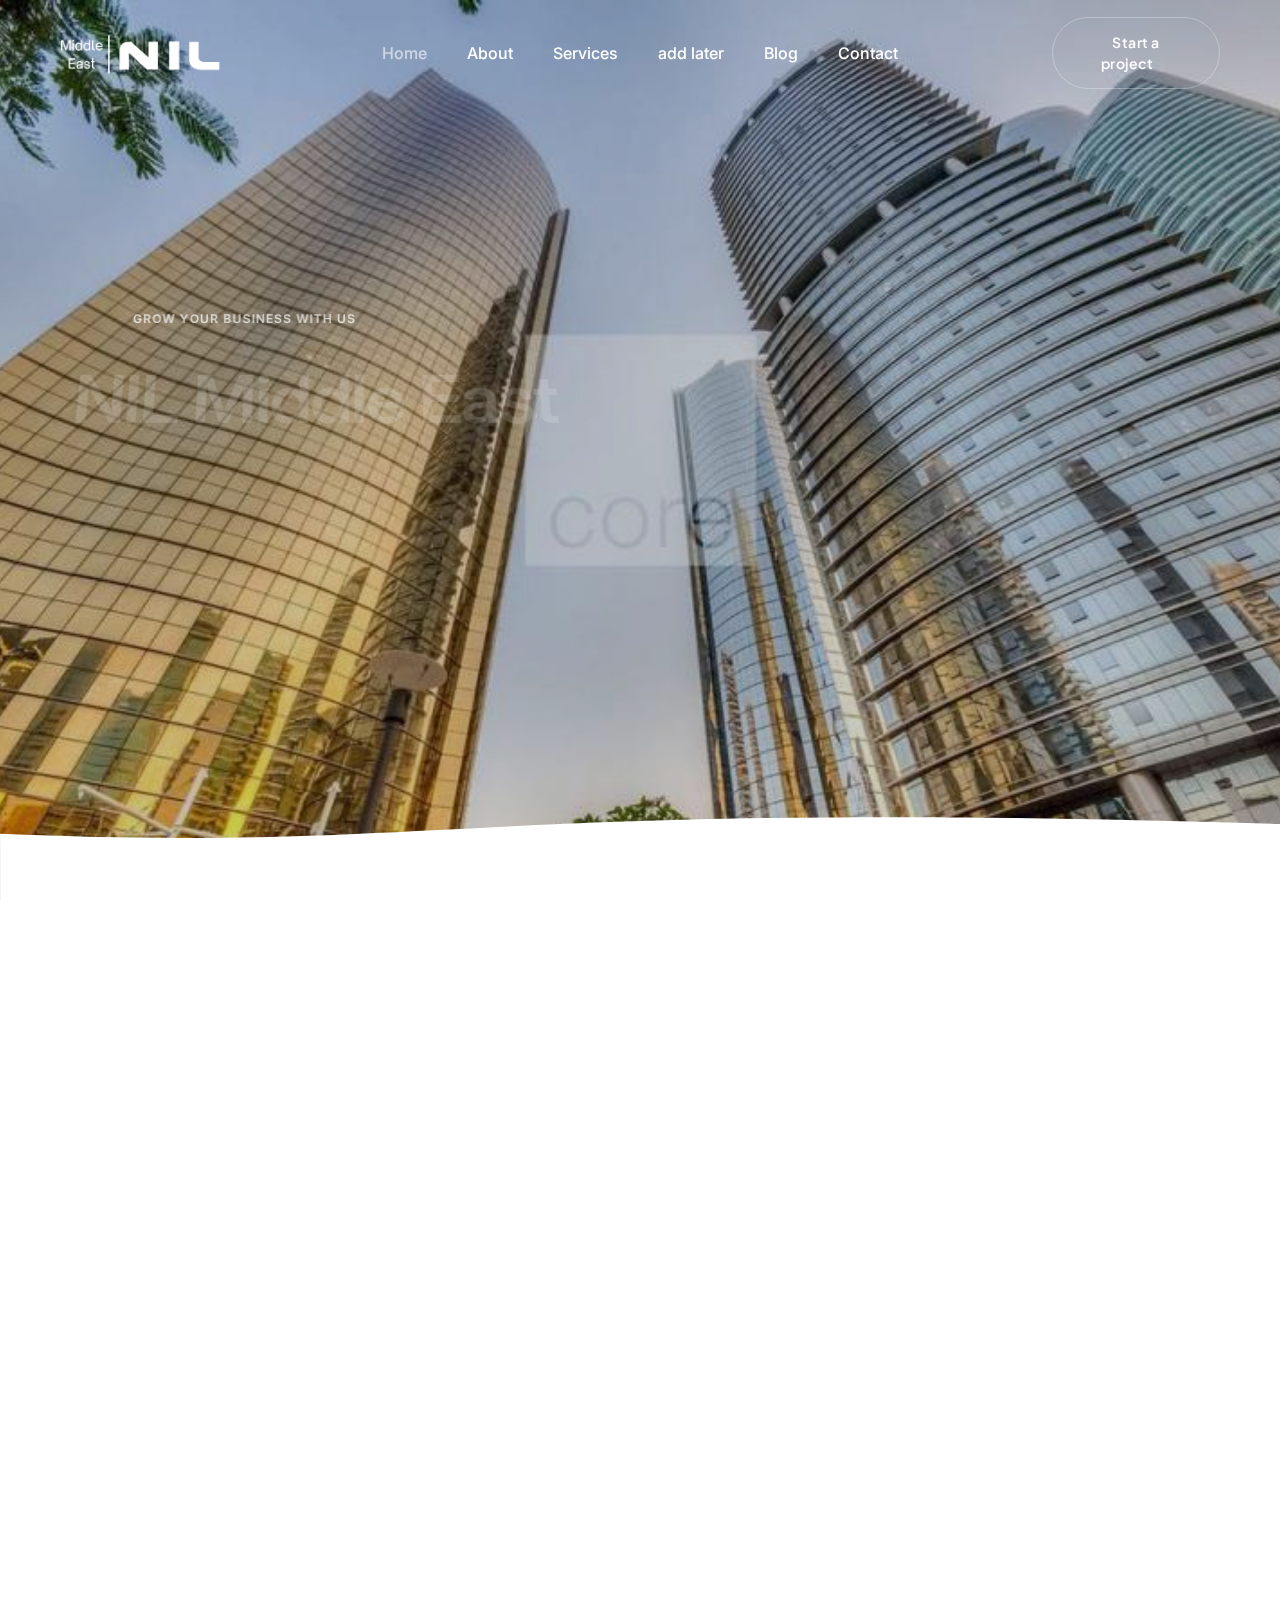
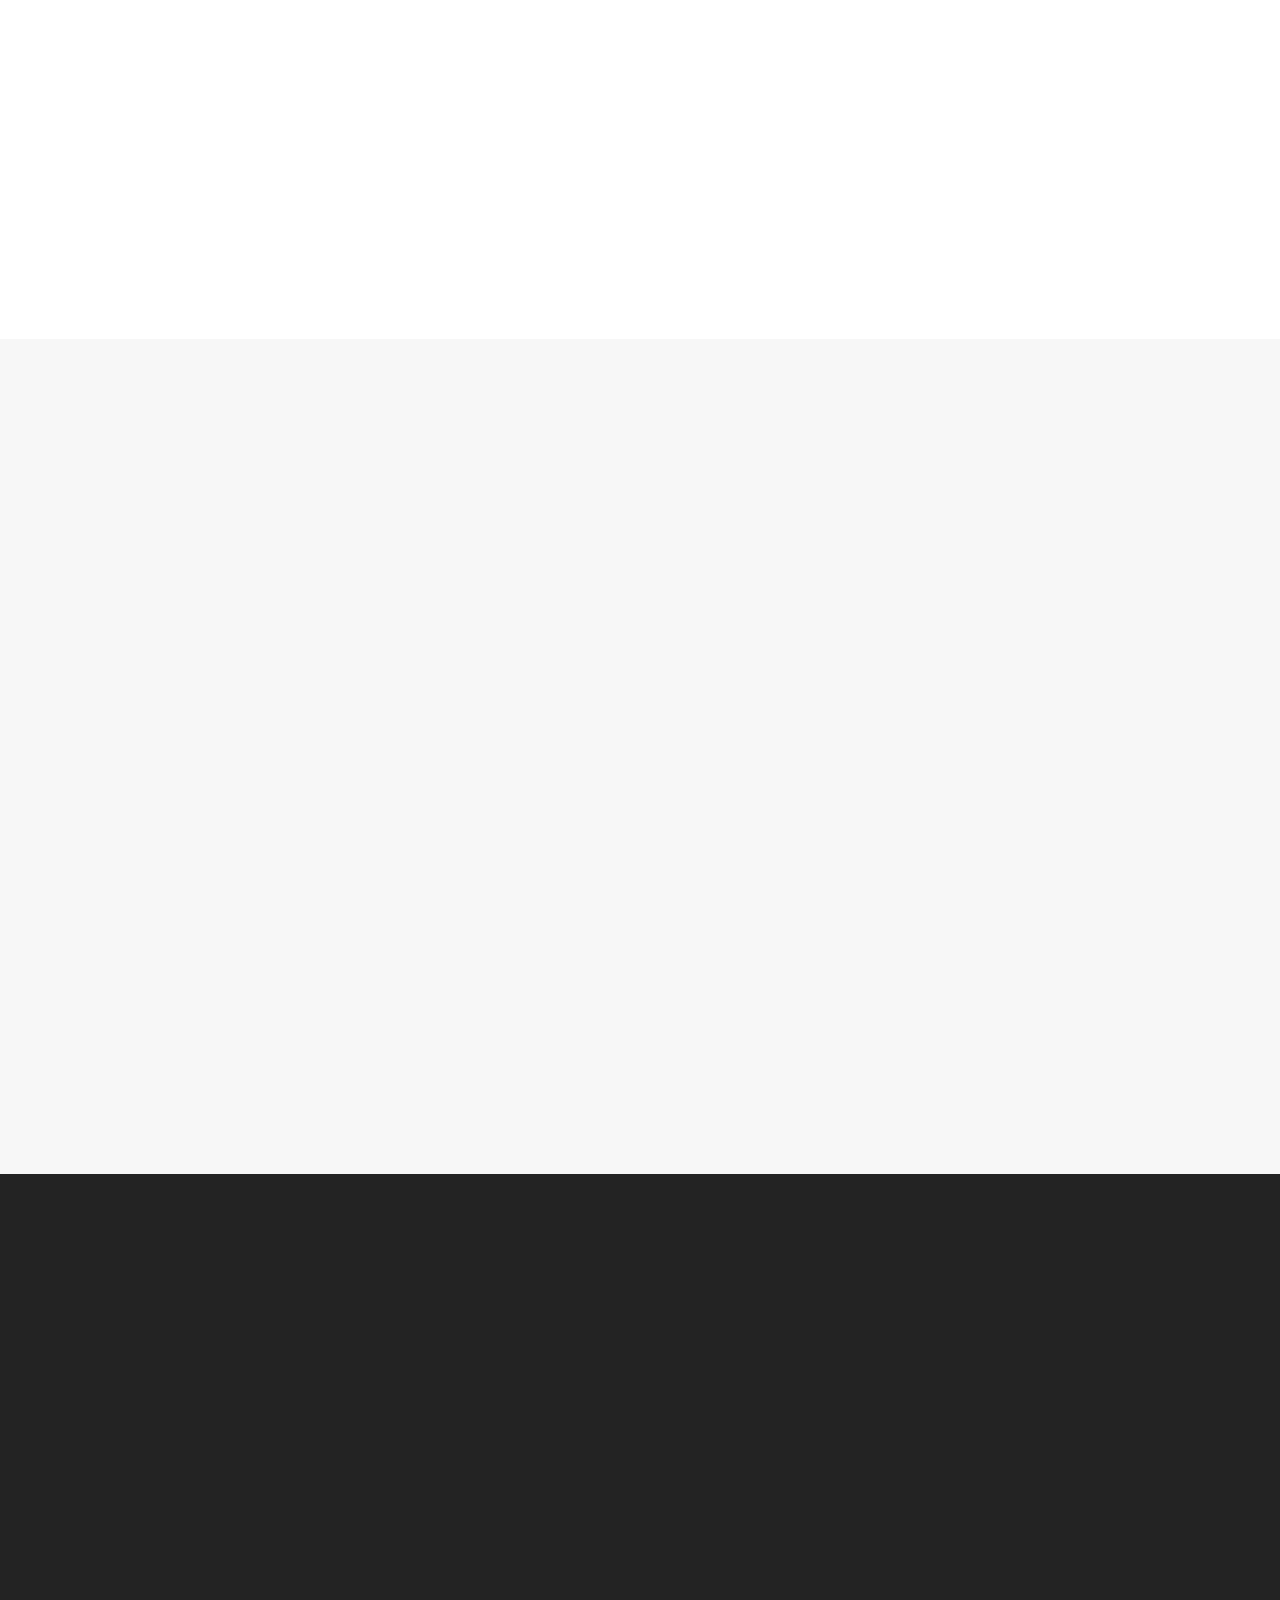
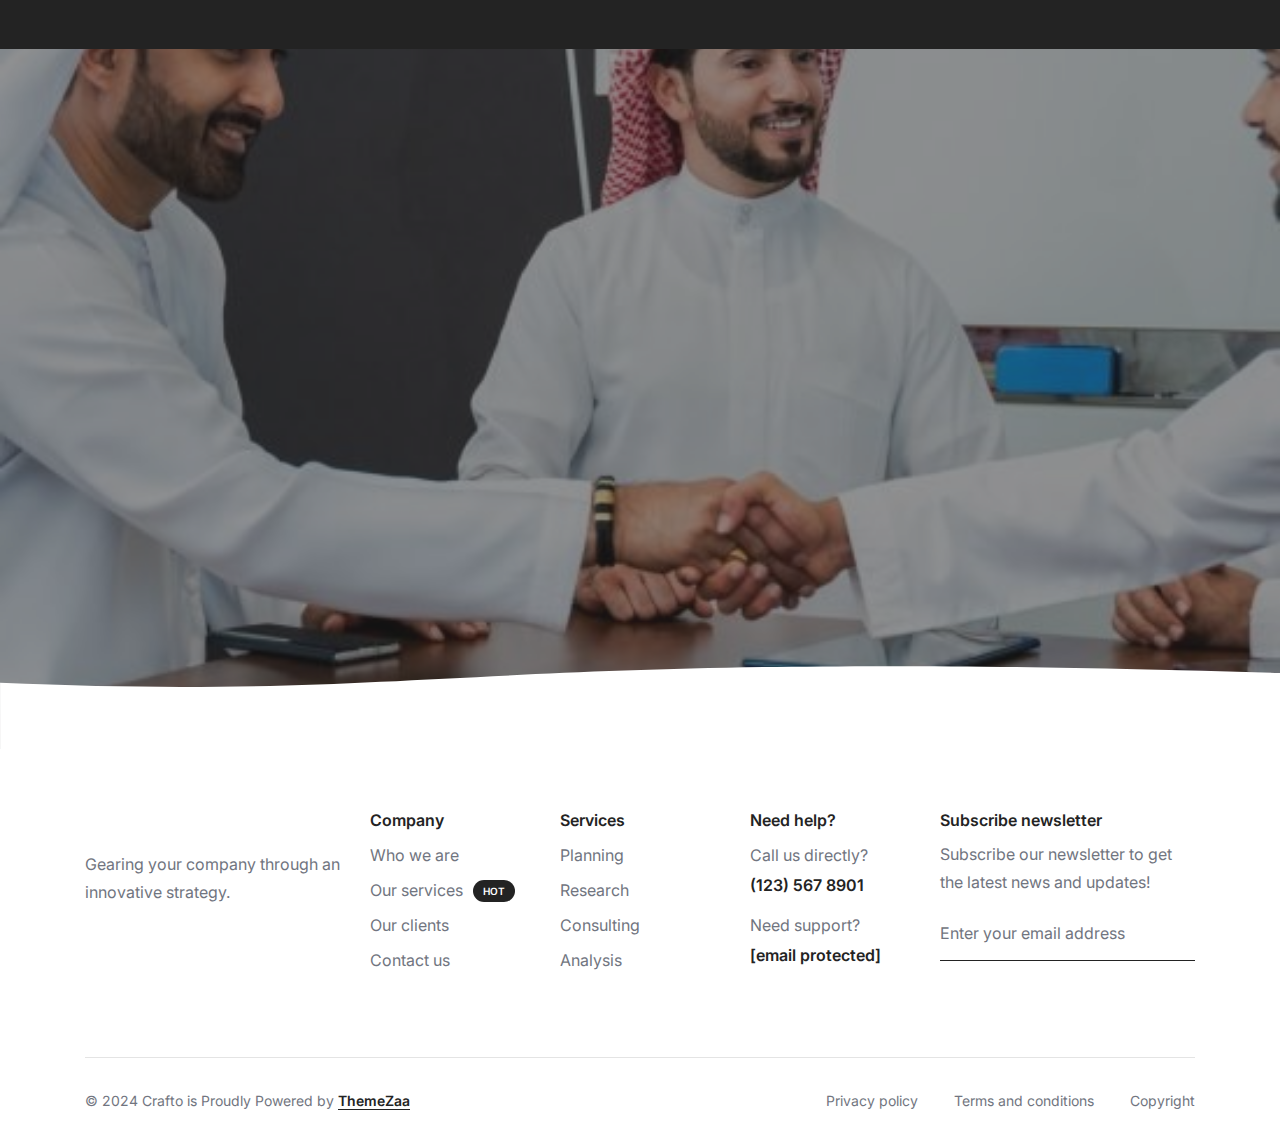
==== commit 80b2432c: "Update demo-it-business.html" ====
--- a/our-team/Landing Page/demo-it-business.html
+++ b/our-team/Landing Page/demo-it-business.html
@@ -1,7 +1,7 @@
 <!doctype html>
 <html class="no-js" lang="en">
     <head>
-        <title>Crafto - The Multipurpose HTML5 Template</title>
+        <title>NIL MIDDLE EAST</title>
         <meta charset="utf-8">
         <meta http-equiv="X-UA-Compatible" content="IE=edge" />
         <meta name="author" content="ThemeZaa">
@@ -55,7 +55,7 @@
                         
                                     </ul>
                                 </li>
-                                <li class="nav-item"><a href="demo-it-business-case-studies.html" class="nav-link">Case studies</a></li>
+                                <li class="nav-item"><a href="demo-it-business-case-studies.html" class="nav-link">add later</a></li>
                                 <li class="nav-item"><a href="demo-it-business-blog.html" class="nav-link">Blog</a></li>
                                 <li class="nav-item"><a href="demo-it-business-contact.html" class="nav-link">Contact</a></li>
                             </ul>
@@ -93,19 +93,17 @@
                     <div class="col-xl-6 col-lg-8 col-md-10 position-relative z-index-1" data-anime='{ "el": "childs", "translateY": [0, 0], "perspective": [1200,1200], "scale": [1.05, 1], "rotateX": [30, 0], "opacity": [0,1], "duration": 800, "delay": 200, "staggervalue": 300, "easing": "easeOutQuad" }'>   
                         <span class="ps-25px pe-25px pt-5px pb-5px mb-25px text-uppercase text-white fs-12 ls-1px fw-600 border-radius-100px bg-gradient-dark-gray-transparent d-flex w-70 sm-w-100"><i class="bi bi-megaphone text-white icon-small me-10px"></i>Grow your business with us</span>
                         <h1 class="text-white fw-600 ls-minus-2px mb-25px">NIL Middle East</h1> 
-                        <div><p class="fw-300 fs-18 w-85 sm-w-95 text-white opacity-6">
+                        <div><p class="fw-300 fs-18 w-85 sm-w-95 text-white opacity-100">
                             Efficient, Secure, and Reliable
                             Way of Doing Business.</p></div>
                         <a href="index.html" target="blank" class="btn btn-extra-large btn-switch-text btn-gradient-purple-pink btn-rounded me-10px ls-0px mt-15px">
                             <span>
-                                <span class="btn-double-text" data-text="Explore crafto">Explore Our Services</span>
-                                <span><i class="fa-brands fa-youtube"></i></span>
+                                <span class="btn-double-text" data-text="Explore Our Services">Explore Our Services</span>
                             </span>
                         </a>
                         <a href="demo-it-business-contact.html" class="btn btn-extra-large btn-switch-text btn-transparent-white-light btn-rounded border-1 ls-0px mt-15px">
                             <span>
                                 <span class="btn-double-text" data-text="Contact us">Contact us</span>
-                                <span><i class="fa-regular fa-envelope"></i></span>
                             </span>
                         </a>
                     </div>  
@@ -119,39 +117,39 @@
                 <div class="row row-cols-1 row-cols-lg-3 row-cols-md-2 justify-content-center mb-7" data-anime='{ "el": "childs", "translateY": [30, 0], "opacity": [0,1], "duration": 600, "delay":0, "staggervalue": 300, "easing": "easeOutQuad" }'>
                     <!-- start features box item -->
                     <div class="col icon-with-text-style-01 md-mb-30px">
-                        <div class="feature-box feature-box-left-icon last-paragraph-no-margin">
+                        <div class="feature-box feature-box-left-icon last-paragraph-no-margin" style="height: 300px;">
                             <div class="feature-box-icon me-20px">
-                                <img src="images/demo-it-business-icon-01.gif" alt=""/>
-                            </div>
-                            <div class="feature-box-content">
-                                <span class="d-inline-block fs-18 text-dark-gray fw-700 mb-5px">Grow your business</span>
-                                <p class="w-80 xl-w-90 lg-w-100">We believe in challenges and so we have made challenges.</p>
+                                <img src="images/knowledge.gif" alt="" style="width: 20%; height: auto;"/>
+                            </div>
+                            <div class="feature-box-content">
+                                <span class="d-inline-block fs-18 text-dark-gray fw-700 mb-5px">Transforming Learning and Talent Development</span>
+                                <p class="w-80 xl-w-90 lg-w-100">we provide top-tier training programs designed to upskill professionals and organizations.</p>
                             </div>
                         </div>
                     </div>
                     <!-- end features box item -->
                     <!-- start features box item -->
                     <div class="col icon-with-text-style-01 md-mb-30px">
-                        <div class="feature-box feature-box-left-icon last-paragraph-no-margin">
+                        <div class="feature-box feature-box-left-icon last-paragraph-no-margin" style="height: 300px;">
                             <div class="feature-box-icon me-20px">
-                                <img src="images/demo-it-business-icon-02.gif" alt=""/>
-                            </div>
-                            <div class="feature-box-content">
-                                <span class="d-inline-block fs-18 text-dark-gray fw-700 mb-5px">Cost savings ideas</span>
-                                <p class="w-80 xl-w-90 lg-w-100">We also help our clients with social media strategy.</p>
+                                <img src="images/diagram.gif" alt="" style="width: 20%; height: auto;"/>
+                            </div>
+                            <div class="feature-box-content">
+                                <span class="d-inline-block fs-18 text-dark-gray fw-700 mb-5px">Seamless Operations for Sustainable Growth</span>
+                                <p class="w-80 xl-w-90 lg-w-100">Our tailored solutions enhance efficiency, productivity, and scalability for enterprises of all sizes.</p>
                             </div>
                         </div>
                     </div>
                     <!-- end features box item -->
                     <!-- start features box item -->
                     <div class="col icon-with-text-style-01 md-mb-30px">
-                        <div class="feature-box feature-box-left-icon last-paragraph-no-margin">
+                        <div class="feature-box feature-box-left-icon last-paragraph-no-margin" style="height: 300px;">
                             <div class="feature-box-icon me-20px">
-                                <img src="images/demo-it-business-icon-03.gif" alt=""/>
-                            </div>
-                            <div class="feature-box-content">
-                                <span class="d-inline-block fs-18 text-dark-gray fw-700 mb-5px">Boost performance</span>
-                                <p class="w-80 xl-w-90 lg-w-100">We deliver email marketing campaigns to your audience.</p>
+                                <img src="images/development.gif" alt="" style="width: 20%; height: auto;"/>
+                            </div>
+                            <div class="feature-box-content">
+                                <span class="d-inline-block fs-18 text-dark-gray fw-700 mb-5px">Empowering Businesses with Cutting-Edge Solutions</span>
+                                <p class="w-80 xl-w-90 lg-w-100">We specialize in consulting, professional services, managed solutions, and talent development.</p>
                             </div>
                         </div>
                     </div>
@@ -167,31 +165,13 @@
                         </div>
                     </div>
                     <div class="col-xl-5 col-lg-6 offset-lg-1" data-anime='{ "el": "childs", "translateY": [30, 0], "opacity": [0,1], "duration": 600, "delay":0, "staggervalue": 300, "easing": "easeOutQuad" }'>
-                        <span class="ps-25px pe-25px mb-20px text-uppercase text-base-color fs-12 lh-40 fw-700 border-radius-100px bg-gradient-very-light-gray-transparent d-inline-flex"><i class="bi bi-award fs-16 me-5px"></i>Creative approach</span>
+                        <span class="ps-25px pe-25px mb-20px text-uppercase text-base-color fs-12 lh-40 fw-700 border-radius-100px bg-gradient-very-light-gray-transparent d-inline-flex"><i class="bi bi-award fs-16 me-5px"></i>Get to Know Us</span>
                         <h3 class="text-dark-gray fs-50 fw-700 ls-minus-2px">Our Story</h3>
                         <p class="mb-40px sm-mb-25px">NIL Middle East
                             Started to promote NIL Ltd Global services from 2011 till 2025. Now NIL ME delivers its own consulting / PS solutions and enhance the global alliances such as (NETNOLOGY and COMPIS).
                             
                             NIL Middle East Officially established its first office in Dubai – UAE in 2018. Riyadh – Saudi Arabia office was established in 2021 and Cairo office was established in 2022.
-                            
-                            15 Years Of Experience</p>
-                        <div class="progress-bar-style-02">
-                            <!-- start progress bar item -->
-                            <div class="progress mb-15px border-radius-50px fw-700 fs-11 lh-11 text-white bg-white">
-                                <div class="progress-bar bg-gradient-flamingo-red-transparent m-0" role="progressbar" aria-valuenow="98" aria-valuemin="0" aria-valuemax="100" aria-label="business">
-                                    <span class="progress-bar-percent text-flamingo">98%</span>
-                                </div>
-                                <div class="progress-bar-title text-uppercase">business growth</div>
-                            </div>
-                            <!-- end progress bar item -->
-                            <!-- start progress bar item -->
-                            <div class="progress border-radius-50px fw-700 fs-11 lh-11 text-white bg-white">
-                                <div class="progress-bar bg-gradient-base-color-transparent m-0" role="progressbar" aria-valuenow="85" aria-valuemin="0" aria-valuemax="100" aria-label="technology">
-                                    <span class="progress-bar-percent text-base-color">85%</span>
-                                </div>
-                                <div class="progress-bar-title text-uppercase">new technology</div>
-                            </div>
-                            <!-- end progress bar item -->
+                           </p>
                         </div>
                     </div>
                 </div>
@@ -230,10 +210,13 @@
             <div class="container">
                 <div class="row align-items-center mb-5 sm-mb-30px text-center text-lg-start" data-anime='{ "el": "childs", "translateY": [30, 0], "opacity": [0,1], "duration": 600, "delay":0, "staggervalue": 300, "easing": "easeOutQuad" }'>
                     <div class="col-lg-5 md-mb-30px"> 
-                        <h3 class="text-dark-gray fw-700 ls-minus-2px mb-0">Understanding the business services.</h3>
+                        <h3 class="text-dark-gray fw-700 ls-minus-2px mb-0">What We Do?
+                        </h3>
                     </div> 
                     <div class="col-lg-4 offset-xl-1 last-paragraph-no-margin md-mb-30px"> 
-                        <p>We strive to develop real-world web solutions that are ideal for small to large projects with bespoke your custom project requirements.</p>
+                        <p>Discover our wide array of consulting and professional services.
+
+                        </p>
                     </div> 
                     <div class="col-xl-2 col-lg-3 d-flex justify-content-center">
                         <!-- start slider navigation -->
@@ -247,33 +230,7 @@
                         <div class="outside-box-right-20 sm-outside-box-right-0">
                             <div class="swiper magic-cursor slider-one-slide" data-slider-options='{ "slidesPerView": 1, "spaceBetween": 30, "loop": true, "navigation": { "nextEl": ".slider-one-slide-next-1", "prevEl": ".slider-one-slide-prev-1" }, "autoplay": { "delay": 4000, "disableOnInteraction": false }, "keyboard": { "enabled": true, "onlyInViewport": true }, "breakpoints": { "1200": { "slidesPerView": 4 }, "992": { "slidesPerView": 3 }, "768": { "slidesPerView": 2 }, "320": { "slidesPerView": 1 } }, "effect": "slide" }'>
                                 <div class="swiper-wrapper">
-                                    <!-- start slider item --> 
-                                    <div class="swiper-slide">
-                                        <!-- start services box style --> 
-                                        <div class="services-box-style-03 last-paragraph-no-margin border-radius-6px overflow-hidden">
-                                            <div class="position-relative">
-                                                <a href="demo-it-business-services-details.html"><img src="images/demo-it-business-03.jpg" alt=""></a>
-                                                <a href="#" class="btn btn-very-small btn-rounded btn-dark-gray text-white btn-box-shadow ps-15px pe-15px pt-5px pb-5px lh-16 position-absolute right-30px top-30px text-uppercase">analytics</a>
-                                            </div>
-                                            <div class="bg-white">
-                                                <div class="ps-65px pe-65px pt-30px pb-30px text-center">
-                                                    <a href="demo-it-business-services-details.html" class="d-inline-block fs-18 fw-700 text-dark-gray mb-5px">Data and analytics</a>
-                                                    <p>Lorem ipsum simply dummy text of amet consectetur.</p> 
-                                                </div> 
-                                                <div class="d-flex justify-content-center border-top border-color-extra-medium-gray pt-20px pb-20px ps-50px pe-50px position-relative text-center">
-                                                    <a href="demo-it-business-services-details.html" class="btn btn-link btn-hover-animation-switch btn-medium fw-700 text-dark-gray text-uppercase">
-                                                        <span>
-                                                            <span class="btn-text">Explore services</span>
-                                                            <span class="btn-icon"><i class="fa-solid fa-arrow-right"></i></span>
-                                                            <span class="btn-icon"><i class="fa-solid fa-arrow-right"></i></span>
-                                                        </span> 
-                                                    </a>
-                                                </div>
-                                            </div>
-                                        </div>
-                                        <!-- end services box style -->
-                                    </div>
-                                    <!-- end slider item -->
+
                                     <!-- start slider item --> 
                                     <div class="swiper-slide">
                                         <!-- start services box style --> 
@@ -285,7 +242,7 @@
                                             <div class="bg-white">
                                                 <div class="ps-65px pe-65px pt-30px pb-30px text-center">
                                                     <a href="demo-it-business-services-details.html" class="d-inline-block fs-18 fw-700 text-dark-gray mb-5px">Learning consulting</a>
-                                                    <p>Leveraging our extensive experience, we design and deliver workshops that enhance technical expertise and empower professionals.</p> 
+                                                    <p>We create and conduct workshops to strengthen expertise and empower professionals.</p> 
                                                 </div> 
                                                 <div class="d-flex justify-content-center border-top border-color-extra-medium-gray pt-20px pb-20px ps-50px pe-50px position-relative text-center">
                                                     <a href="demo-it-business-services-details.html" class="btn btn-link btn-hover-animation-switch btn-medium fw-700 text-dark-gray text-uppercase">
@@ -299,6 +256,33 @@
                                             </div>
                                         </div>
                                         <!-- end services box style --> 
+                                    </div>
+                                    <!-- end slider item -->
+                                    <!-- start slider item --> 
+                                    <div class="swiper-slide">
+                                        <!-- start services box style --> 
+                                        <div class="services-box-style-03 last-paragraph-no-margin border-radius-6px overflow-hidden">
+                                            <div class="position-relative">
+                                                <a href="demo-it-business-services-details.html"><img src="images/7.png" alt=""></a>
+                                            </div>
+                                            <div class="bg-white">
+                                                <div class="ps-65px pe-65px pt-30px pb-30px text-center">
+                                                    <a href="demo-it-business-services-details.html" class="d-inline-block fs-18 fw-700 text-dark-gray mb-5px">Project Scoping
+                                                    </a>
+                                                    <p>Each customer has unique requirements. Working closely with our IT architects to define the best scope.</p> 
+                                                </div> 
+                                                <div class="d-flex justify-content-center border-top border-color-extra-medium-gray pt-20px pb-20px ps-50px pe-50px position-relative text-center">
+                                                    <a href="demo-it-business-services-details.html" class="btn btn-link btn-hover-animation-switch btn-medium fw-700 text-dark-gray text-uppercase">
+                                                        <span>
+                                                            <span class="btn-text">Explore services</span>
+                                                            <span class="btn-icon"><i class="fa-solid fa-arrow-right"></i></span>
+                                                            <span class="btn-icon"><i class="fa-solid fa-arrow-right"></i></span>
+                                                        </span> 
+                                                    </a>
+                                                </div>
+                                            </div>
+                                        </div>
+                                        <!-- end services box style -->
                                     </div>
                                     <!-- end slider item -->
                                     <!-- start slider item --> 
@@ -307,41 +291,11 @@
                                         <div class="services-box-style-03 last-paragraph-no-margin border-radius-6px overflow-hidden">
                                             <div class="position-relative">
                                                 <a href="demo-it-business-services-details.html"><img src="images/4.png" alt=""></a>
-                                                <a href="#" class="btn btn-very-small btn-rounded btn-dark-gray text-white btn-box-shadow ps-15px pe-15px pt-5px pb-5px lh-16 position-absolute right-30px top-30px text-uppercase">analytics</a>
-                                            </div>
-                                            <div class="bg-white">
-                                                <div class="ps-65px pe-65px pt-30px pb-30px text-center">
-                                                    <a href="demo-it-business-services-details.html" class="d-inline-block fs-18 fw-700 text-dark-gray mb-5px">Project Scoping
-                                                    </a>
-                                                    <p>We collaborate closely with our IT architects to define the optimal project scope.</p> 
-                                                </div> 
-                                                <div class="d-flex justify-content-center border-top border-color-extra-medium-gray pt-20px pb-20px ps-50px pe-50px position-relative text-center">
-                                                    <a href="demo-it-business-services-details.html" class="btn btn-link btn-hover-animation-switch btn-medium fw-700 text-dark-gray text-uppercase">
-                                                        <span>
-                                                            <span class="btn-text">Explore services</span>
-                                                            <span class="btn-icon"><i class="fa-solid fa-arrow-right"></i></span>
-                                                            <span class="btn-icon"><i class="fa-solid fa-arrow-right"></i></span>
-                                                        </span> 
-                                                    </a>
-                                                </div>
-                                            </div>
-                                        </div>
-                                        <!-- end services box style -->
-                                    </div>
-                                    <!-- end slider item -->
-                                    <!-- start slider item --> 
-                                    <div class="swiper-slide">
-                                        <!-- start services box style --> 
-                                        <div class="services-box-style-03 last-paragraph-no-margin border-radius-6px overflow-hidden">
-                                            <div class="position-relative">
-                                                <a href="demo-it-business-services-details.html"><img src="images/2.png" alt=""></a>
-                                                <a href="#" class="btn btn-very-small btn-rounded btn-dark-gray text-white btn-box-shadow ps-15px pe-15px pt-5px pb-5px lh-16 position-absolute right-30px top-30px text-uppercase">Digital</a>
                                             </div>
                                             <div class="bg-white">
                                                 <div class="ps-65px pe-65px pt-30px pb-30px text-center">
                                                     <a href="demo-it-business-services-details.html" class="d-inline-block fs-18 fw-700 text-dark-gray mb-5px">System Design</a>
-                                                    <p>
-                                                        We create strategic system designs that turn challenges into efficient solutions through clear and well-structured architectures.
+                                                    <p>Strategic system design, translating challenges into efficient solutions with well-structured architecture.
                                                         
                                                         </p> 
                                                 </div> 
@@ -365,13 +319,12 @@
                                         <div class="services-box-style-03 last-paragraph-no-margin border-radius-4px overflow-hidden">
                                             <div class="position-relative">
                                                 <a href="demo-it-business-services-details.html"><img src="images/3.png" alt=""></a>
-                                                <a href="#" class="btn btn-very-small btn-rounded btn-dark-gray text-white btn-box-shadow ps-15px pe-15px pt-5px pb-5px lh-16 position-absolute right-30px top-30px text-uppercase">Digital</a>
                                             </div>
                                             <div class="bg-white">
                                                 <div class="ps-65px pe-65px pt-30px pb-30px text-center">
                                                     <a href="demo-it-business-services-details.html" class="d-inline-block fs-18 fw-700 text-dark-gray mb-5px">Implementation
                                                         </a>
-                                                    <p>We manage complex projects like data centers, cloud automation, and network orchestration.</p> 
+                                                    <p>Managing complex projects like data centers, cloud automation, and network orchestration.</p> 
                                                 </div> 
                                                 <div class="d-flex justify-content-center border-top border-color-extra-medium-gray pt-20px pb-20px ps-50px pe-50px position-relative text-center">
                                                     <a href="demo-it-business-services-details.html" class="btn btn-link btn-hover-animation-switch btn-medium fw-700 text-dark-gray text-uppercase">
@@ -392,13 +345,13 @@
                                         <!-- start services box style --> 
                                         <div class="services-box-style-03 last-paragraph-no-margin border-radius-6px overflow-hidden">
                                             <div class="position-relative">
-                                                <a href="demo-it-business-services-details.html"><img src="images/demo-it-business-03.jpg" alt=""></a>
-                                                <a href="#" class="btn btn-very-small btn-rounded btn-dark-gray text-white btn-box-shadow ps-15px pe-15px pt-5px pb-5px lh-16 position-absolute right-30px top-30px text-uppercase">analytics</a>
+                                                <a href="demo-it-business-services-details.html"><img src="images/6.png" alt=""></a>
                                             </div>
                                             <div class="bg-white">
                                                 <div class="ps-65px pe-65px pt-30px pb-30px text-center">
-                                                    <a href="demo-it-business-services-details.html" class="d-inline-block fs-18 fw-700 text-dark-gray mb-5px">Data and analytics</a>
-                                                    <p>Lorem ipsum simply dummy text of amet consectetur.</p> 
+                                                    <a href="demo-it-business-services-details.html" class="d-inline-block fs-18 fw-700 text-dark-gray mb-5px">Support and Operations</a>
+                                                    <p>
+                                                        24/7 Support, zero-loss recovery, and reliable IT operations for critical environments.</p> 
                                                 </div> 
                                                 <div class="d-flex justify-content-center border-top border-color-extra-medium-gray pt-20px pb-20px ps-50px pe-50px position-relative text-center">
                                                     <a href="demo-it-business-services-details.html" class="btn btn-link btn-hover-animation-switch btn-medium fw-700 text-dark-gray text-uppercase">
@@ -419,13 +372,13 @@
                                         <!-- start services box style --> 
                                         <div class="services-box-style-03 last-paragraph-no-margin border-radius-6px overflow-hidden">
                                             <div class="position-relative">
-                                                <a href="demo-it-business-services-details.html"><img src="images/demo-it-business-04.jpg" alt=""></a>
-                                                <a href="#" class="btn btn-very-small btn-rounded btn-dark-gray text-white btn-box-shadow ps-15px pe-15px pt-5px pb-5px lh-16 position-absolute right-30px top-30px text-uppercase">Finance</a>
+                                                <a href="demo-it-business-services-details.html"><img src="images/525.png" alt=""></a>
+                                                <a href="#" class="btn btn-very-small btn-rounded btn-dark-gray text-white btn-box-shadow ps-15px pe-15px pt-5px pb-5px lh-16 position-absolute right-30px top-30px text-uppercase">certification</a>
                                             </div>
                                             <div class="bg-white">
                                                 <div class="ps-65px pe-65px pt-30px pb-30px text-center">
-                                                    <a href="demo-it-business-services-details.html" class="d-inline-block fs-18 fw-700 text-dark-gray mb-5px">Finance consulting</a>
-                                                    <p>Lorem ipsum simply dummy text of amet consectetur.</p> 
+                                                    <a href="demo-it-business-services-details.html" class="d-inline-block fs-18 fw-700 text-dark-gray mb-5px">Premier CCIE Certification</a>
+                                                    <p>A strategic pathway to CCIE success for professionals in the MENA region.</p> 
                                                 </div> 
                                                 <div class="d-flex justify-content-center border-top border-color-extra-medium-gray pt-20px pb-20px ps-50px pe-50px position-relative text-center">
                                                     <a href="demo-it-business-services-details.html" class="btn btn-link btn-hover-animation-switch btn-medium fw-700 text-dark-gray text-uppercase">
@@ -446,13 +399,13 @@
                                         <!-- start services box style --> 
                                         <div class="services-box-style-03 last-paragraph-no-margin border-radius-6px overflow-hidden">
                                             <div class="position-relative">
-                                                <a href="demo-it-business-services-details.html"><img src="images/demo-it-business-05.jpg" alt=""></a>
-                                                <a href="#" class="btn btn-very-small btn-rounded btn-dark-gray text-white btn-box-shadow ps-15px pe-15px pt-5px pb-5px lh-16 position-absolute right-30px top-30px text-uppercase">analytics</a>
+                                                <a href="demo-it-business-services-details.html"><img src="images/8.png" alt=""></a>
                                             </div>
                                             <div class="bg-white">
                                                 <div class="ps-65px pe-65px pt-30px pb-30px text-center">
-                                                    <a href="demo-it-business-services-details.html" class="d-inline-block fs-18 fw-700 text-dark-gray mb-5px">Tech innovation</a>
-                                                    <p>Lorem ipsum simply dummy text of amet consectetur.</p> 
+                                                    <a href="demo-it-business-services-details.html" class="d-inline-block fs-18 fw-700 text-dark-gray mb-5px">Managed Services
+                                                    </a>
+                                                    <p>Remote and on-site ICT consulting resources to support customer needs in a flexible, tailored approach</p> 
                                                 </div> 
                                                 <div class="d-flex justify-content-center border-top border-color-extra-medium-gray pt-20px pb-20px ps-50px pe-50px position-relative text-center">
                                                     <a href="demo-it-business-services-details.html" class="btn btn-link btn-hover-animation-switch btn-medium fw-700 text-dark-gray text-uppercase">
@@ -754,4 +707,4 @@
         <script type="text/javascript" src="js/vendors.min.js"></script>
         <script type="text/javascript" src="js/main.js"></script>
     </body>
-</html>+</html>
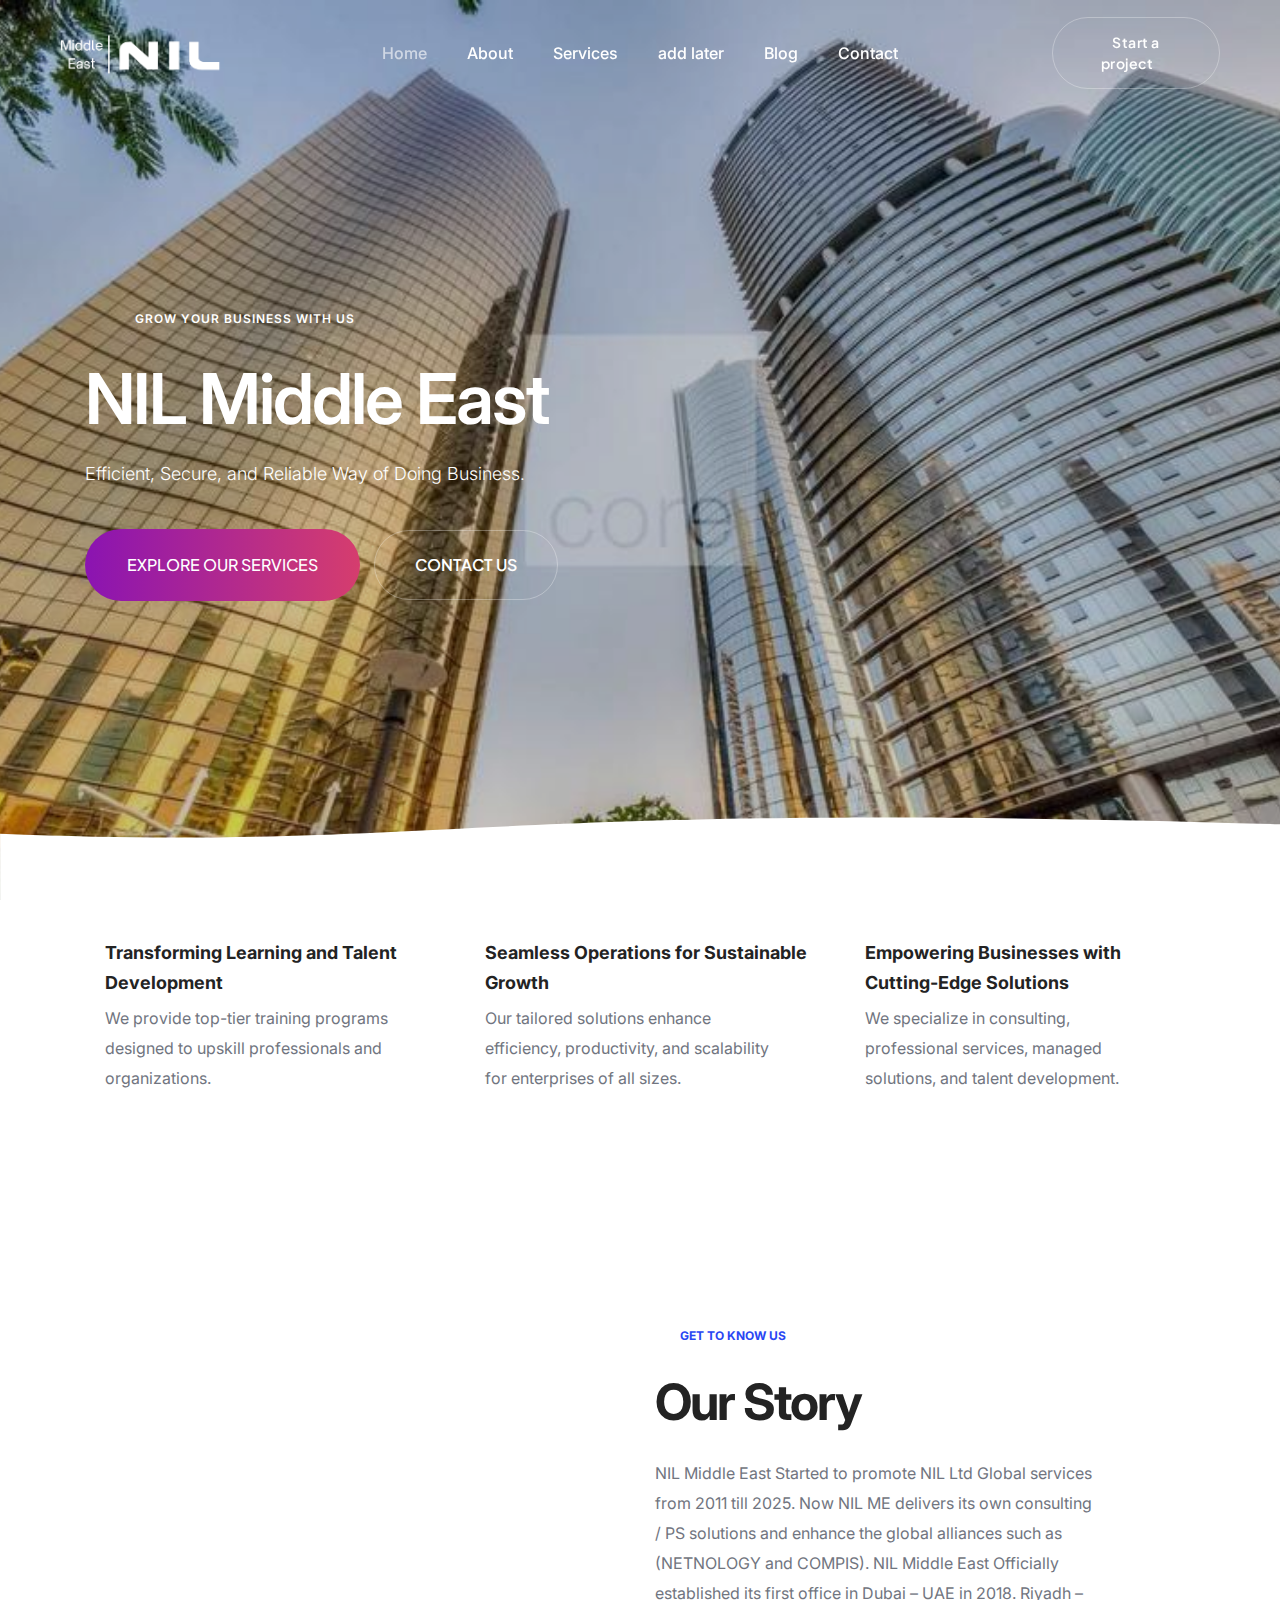
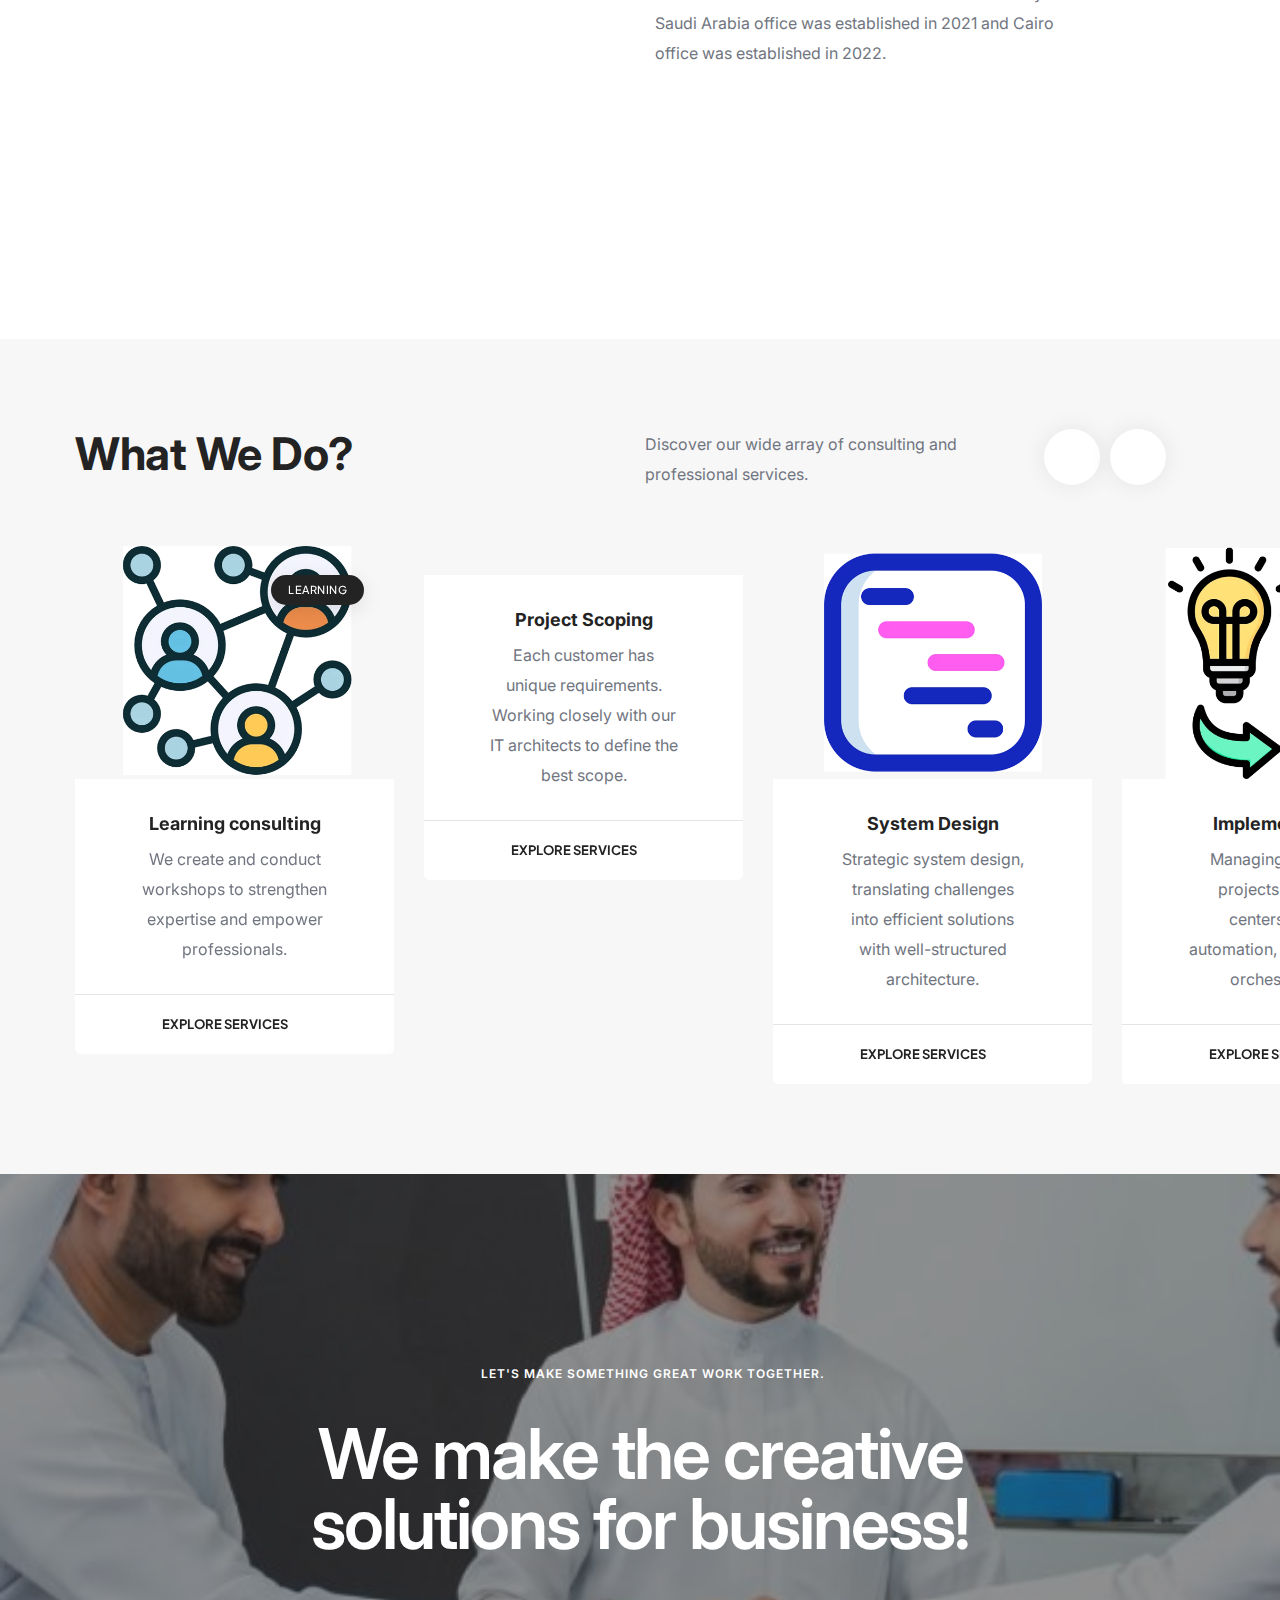
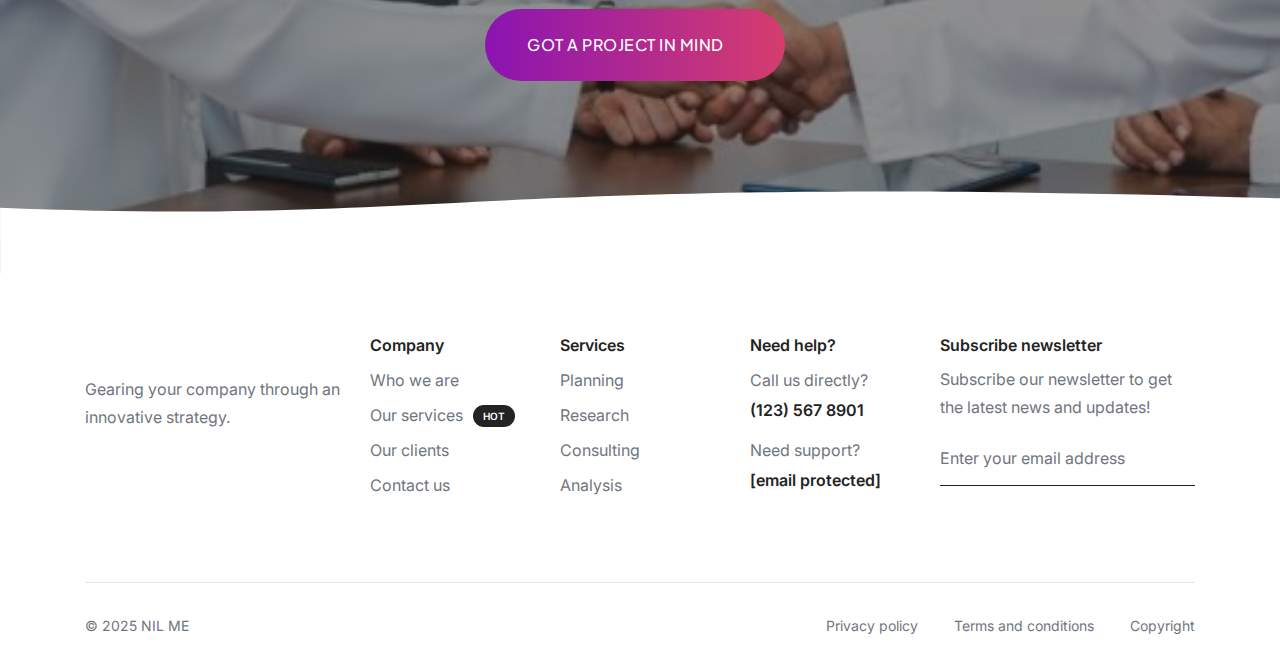
==== commit 4498d604: "Update demo-it-business.html" ====
--- a/our-team/Landing Page/demo-it-business.html
+++ b/our-team/Landing Page/demo-it-business.html
@@ -6,7 +6,7 @@
         <meta http-equiv="X-UA-Compatible" content="IE=edge" />
         <meta name="author" content="ThemeZaa">
         <meta name="viewport" content="width=device-width,initial-scale=1.0" />
-        <meta name="description" content="Elevate your online presence with Crafto - a modern, versatile, multipurpose Bootstrap 5 responsive HTML5, SCSS template using highly creative  ready demos.">
+        <meta name="description" content="Elevate your online presence with Crafto - a modern, versatile, multipurpose Bootstrap 5 responsive HTML5, SCSS template using highly creative ready demos.">
         <!-- favicon icon -->
         <link rel="shortcut icon" href="images/favicon.png">
         <link rel="apple-touch-icon" href="images/apple-touch-icon-57x57.png">
@@ -22,17 +22,17 @@
         <link rel="stylesheet" href="css/responsive.min.css"/>
         <link rel="stylesheet" href="demos/it-business/it-business.css" />
     </head>
-    <body data-mobile-nav-style="full-screen-menu" data-mobile-nav-bg-color="#252840">  
+    <body data-mobile-nav-style="full-screen-menu" data-mobile-nav-bg-color="#252840">
         <!-- start header -->
-        <header> 
+        <header>
             <!-- start navigation -->
             <nav class="navbar navbar-expand-lg header-transparent bg-transparent header-reverse glass-effect" data-header-hover="light">
                 <div class="container-fluid">
                     <div class="col-auto col-xxl-3 col-lg-2 me-lg-0 me-auto">
                         <a class="navbar-brand" href="demo-it-business.html">
-                            <img src="images/White Logo.png" data-at2x="images/White logo.png" alt="" class="default-logo">
-                            <img src="images/NIL ME Logo_w.png" data-at2x="images/nil me Logo_w.png" alt="" class="alt-logo">
-                            <img src="images/demo-it-business-logo-black.png" data-at2x="images/demo-it-business-logo-black@2x.png" alt="" class="mobile-logo"> 
+                            <img src="images/White Logo.png" alt="" class="default-logo">
+                            <img src="images/NIL ME Logo_w.png" alt="" class="alt-logo">
+                            <img src="images/demo-it-business-logo-black.png" alt="" class="mobile-logo">
                         </a>
                     </div>
                     <div class="col-auto col-xxl-6 col-lg-8 menu-order position-static">
@@ -42,17 +42,16 @@
                             <span class="navbar-toggler-line"></span>
                             <span class="navbar-toggler-line"></span>
                         </button>
-                        <div class="collapse navbar-collapse justify-content-center" id="navbarNav"> 
-                            <ul class="navbar-nav"> 
+                        <div class="collapse navbar-collapse justify-content-center" id="navbarNav">
+                            <ul class="navbar-nav">
                                 <li class="nav-item"><a href="demo-it-business.html" class="nav-link">Home</a></li>
-                                <li class="nav-item"><a href="NILMEabout.html" class="nav-link">About</a></li> 
+                                <li class="nav-item"><a href="NILMEabout.html" class="nav-link">About</a></li>
                                 <li class="nav-item dropdown dropdown-with-icon-style02">
-                                    <a  href="services.html" class="nav-link">Services</a>
+                                    <a href="services.html" class="nav-link">Services</a>
                                     <i class="fa-solid fa-angle-down dropdown-toggle" id="navbarDropdownMenuLink" role="button" data-bs-toggle="dropdown" aria-expanded="false"></i>
-                                    <ul class="dropdown-menu" aria-labelledby="navbarDropdownMenuLink"> 
+                                    <ul class="dropdown-menu" aria-labelledby="navbarDropdownMenuLink">
                                         <li><a href="demo-it-business-services-details.html"><i class="bi bi-briefcase"></i>Professional Services</a></li>
                                         <li><a href="demo-it-business-services-details.html"><i class="bi bi-clipboard-data"></i>Learning Advisory</a></li>
-                        
                                     </ul>
                                 </li>
                                 <li class="nav-item"><a href="demo-it-business-case-studies.html" class="nav-link">add later</a></li>
@@ -64,18 +63,18 @@
                     <div class="col-auto col-xxl-3 col-lg-2 text-end d-none d-sm-flex">
                         <div class="header-icon">
                             <div class="header-button"><a href="demo-it-business-contact.html" class="btn btn-large btn-transparent-white-light btn-rounded text-transform-none border-1">Start a project<i class="fa-solid fa-arrow-right"></i></a></div>
-                        </div>  
+                        </div>
                     </div>
                 </div>
             </nav>
             <!-- end navigation -->
         </header>
-        <!-- end header -->  
+        <!-- end header -->
         <!-- start hero section -->
         <section class="cover-background full-screen ipad-top-space-margin py-0 md-h-750px sm-h-650px" style="background-image:url('images/86883064-1621852095-gold-tower-jlt-dubai.jpeg');">
             <div class="opacity-very-light bg-black"></div>
-            <div class="shape-image-animation bottom-0 p-0 w-100 d-none d-md-block"> 
-                <svg xmlns="http://www.w3.org/2000/svg" widht="3000" height="400" viewBox="0 180 2500 200" fill="#ffffff"> 
+            <div class="shape-image-animation bottom-0 p-0 w-100 d-none d-md-block">
+                <svg xmlns="http://www.w3.org/2000/svg" widht="3000" height="400" viewBox="0 180 2500 200" fill="#ffffff">
                 <path class="st1" d="M 0 250 C 1200 400 1200 50 3000 250 L 3000 550 L 0 550 L 0 250">
                 <animate
                     attributeName="d"
@@ -87,34 +86,28 @@
                     />
                 </path>
                 </svg>
-            </div> 
-            <div class="container h-100"> 
+            </div>
+            <div class="container h-100">
                 <div class="row align-items-center h-100">
-                    <div class="col-xl-6 col-lg-8 col-md-10 position-relative z-index-1" data-anime='{ "el": "childs", "translateY": [0, 0], "perspective": [1200,1200], "scale": [1.05, 1], "rotateX": [30, 0], "opacity": [0,1], "duration": 800, "delay": 200, "staggervalue": 300, "easing": "easeOutQuad" }'>   
+                    <div class="col-xl-6 col-lg-8 col-md-10 position-relative z-index-1">
                         <span class="ps-25px pe-25px pt-5px pb-5px mb-25px text-uppercase text-white fs-12 ls-1px fw-600 border-radius-100px bg-gradient-dark-gray-transparent d-flex w-70 sm-w-100"><i class="bi bi-megaphone text-white icon-small me-10px"></i>Grow your business with us</span>
-                        <h1 class="text-white fw-600 ls-minus-2px mb-25px">NIL Middle East</h1> 
-                        <div><p class="fw-300 fs-18 w-85 sm-w-95 text-white opacity-100">
-                            Efficient, Secure, and Reliable
-                            Way of Doing Business.</p></div>
+                        <h1 class="text-white fw-600 ls-minus-2px mb-25px">NIL Middle East</h1>
+                        <p class="fw-300 fs-18 w-85 sm-w-95 text-white opacity-100">Efficient, Secure, and Reliable Way of Doing Business.</p>
                         <a href="index.html" target="blank" class="btn btn-extra-large btn-switch-text btn-gradient-purple-pink btn-rounded me-10px ls-0px mt-15px">
-                            <span>
-                                <span class="btn-double-text" data-text="Explore Our Services">Explore Our Services</span>
-                            </span>
+                            <span><span class="btn-double-text" data-text="Explore Our Services">Explore Our Services</span></span>
                         </a>
                         <a href="demo-it-business-contact.html" class="btn btn-extra-large btn-switch-text btn-transparent-white-light btn-rounded border-1 ls-0px mt-15px">
-                            <span>
-                                <span class="btn-double-text" data-text="Contact us">Contact us</span>
-                            </span>
+                            <span><span class="btn-double-text" data-text="Contact us">Contact us</span></span>
                         </a>
-                    </div>  
-                </div> 
+                    </div>
+                </div>
             </div>
         </section>
         <!-- end hero section -->
         <!-- start section -->
         <section class="pt-3 sm-pt-50px">
             <div class="container">
-                <div class="row row-cols-1 row-cols-lg-3 row-cols-md-2 justify-content-center mb-7" data-anime='{ "el": "childs", "translateY": [30, 0], "opacity": [0,1], "duration": 600, "delay":0, "staggervalue": 300, "easing": "easeOutQuad" }'>
+                <div class="row row-cols-1 row-cols-lg-3 row-cols-md-2 justify-content-center mb-7">
                     <!-- start features box item -->
                     <div class="col icon-with-text-style-01 md-mb-30px">
                         <div class="feature-box feature-box-left-icon last-paragraph-no-margin" style="height: 300px;">
@@ -123,12 +116,11 @@
                             </div>
                             <div class="feature-box-content">
                                 <span class="d-inline-block fs-18 text-dark-gray fw-700 mb-5px">Transforming Learning and Talent Development</span>
-                                <p class="w-80 xl-w-90 lg-w-100">we provide top-tier training programs designed to upskill professionals and organizations.</p>
+                                <p class="w-80 xl-w-90 lg-w-100">We provide top-tier training programs designed to upskill professionals and organizations.</p>
                             </div>
                         </div>
                     </div>
                     <!-- end features box item -->
-                    <!-- start features box item -->
                     <div class="col icon-with-text-style-01 md-mb-30px">
                         <div class="feature-box feature-box-left-icon last-paragraph-no-margin" style="height: 300px;">
                             <div class="feature-box-icon me-20px">
@@ -141,7 +133,6 @@
                         </div>
                     </div>
                     <!-- end features box item -->
-                    <!-- start features box item -->
                     <div class="col icon-with-text-style-01 md-mb-30px">
                         <div class="feature-box feature-box-left-icon last-paragraph-no-margin" style="height: 300px;">
                             <div class="feature-box-icon me-20px">
@@ -153,7 +144,7 @@
                             </div>
                         </div>
                     </div>
-                    <!-- end features box item --> 
+                    <!-- end features box item -->
                 </div>
                 <div class="row mb-10 align-items-center">
                     <div class="col-lg-5 position-relative md-mb-20">
@@ -164,8 +155,8 @@
                             <img src="images/121212.webp" alt="" class="border-radius-8px w-100 box-shadow-quadruple-large" />
                         </div>
                     </div>
-                    <div class="col-xl-5 col-lg-6 offset-lg-1" data-anime='{ "el": "childs", "translateY": [30, 0], "opacity": [0,1], "duration": 600, "delay":0, "staggervalue": 300, "easing": "easeOutQuad" }'>
-                        <span class="ps-25px pe-25px mb-20px text-uppercase text-base-color fs-12 lh-40 fw-700 border-radius-100px bg-gradient-very-light-gray-transparent d-inline-flex"><i class="bi bi-award fs-16 me-5px"></i>Get to Know Us</span>
+                    <div class="col-xl-5 col-lg-6 offset-lg-1">
+                        <span class="ps-25px pe-25px mb-20px text-uppercase text-base-color fs-12 lh-40 fw-700 border-radius-100px bg-gradient-very-light-gray-transparent d-inline-flex"></i>Get to Know Us</span>
                         <h3 class="text-dark-gray fs-50 fw-700 ls-minus-2px">Our Story</h3>
                         <p class="mb-40px sm-mb-25px">NIL Middle East
                             Started to promote NIL Ltd Global services from 2011 till 2025. Now NIL ME delivers its own consulting / PS solutions and enhance the global alliances such as (NETNOLOGY and COMPIS).
@@ -175,7 +166,7 @@
                         </div>
                     </div>
                 </div>
-                <div class="row row-cols-1 row-cols-lg-5 row-cols-md-3 row-cols-sm-2 clients-style-06 justify-content-center ps-3 pe-3 xs-mt-40px" data-anime='{ "el": "childs", "scale": [0.8,1], "opacity": [0,1], "duration": 600, "delay":0, "staggervalue": 300, "easing": "easeOutQuad" }'>
+                <div class="row row-cols-1 row-cols-lg-5 row-cols-md-3 row-cols-sm-2 clients-style-06 justify-content-center ps-3 pe-3 xs-mt-40px">
                     <!-- start client item -->
                     <div class="col client-box text-center md-mb-40px">
                         <a href="#"><img src="images/logo-walmart-dark-blue.svg" alt=""></a>
@@ -194,46 +185,45 @@
                     <!-- start client item -->
                     <div class="col client-box text-center sm-mb-40px">
                         <a href="#"><img src="images/logo-yahoo-dark-blue.svg" alt=""></a>
-                    </div> 
+                    </div>
                     <!-- end client item -->
                     <!-- start client item -->
                     <div class="col client-box text-center">
                         <a href="#"><img src="images/logo-amazon-dark-blue.svg" alt=""></a>
-                    </div> 
+                    </div>
                     <!-- end client item -->
-                </div> 
+                </div>
             </div>
         </section>
-        <!-- end section --> 
+        <!-- end section -->
         <!-- start section -->
-        <section class="overflow-hidden bg-very-light-gray position-relative">
+        <section class="overflow-hidden bg-very-light-gray position-left" style="margin-left: -20px;">
             <div class="container">
-                <div class="row align-items-center mb-5 sm-mb-30px text-center text-lg-start" data-anime='{ "el": "childs", "translateY": [30, 0], "opacity": [0,1], "duration": 600, "delay":0, "staggervalue": 300, "easing": "easeOutQuad" }'>
-                    <div class="col-lg-5 md-mb-30px"> 
-                        <h3 class="text-dark-gray fw-700 ls-minus-2px mb-0">What We Do?
+                <div class="row align-items-left mb-5 sm-mb-30px text-left text-lg-start">
+                    <div class="col-lg-5 md-mb-30px">
+                        <h3 class="text-dark-gray fw-700 ls-minus-13px mb-0">What We Do?
                         </h3>
-                    </div> 
-                    <div class="col-lg-4 offset-xl-1 last-paragraph-no-margin md-mb-30px"> 
+                    </div>
+                    <div class="col-lg-4 offset-xl-1 last-paragraph-no-margin md-mb-30px">
                         <p>Discover our wide array of consulting and professional services.
 
                         </p>
-                    </div> 
+                    </div>
                     <div class="col-xl-2 col-lg-3 d-flex justify-content-center">
                         <!-- start slider navigation -->
                         <div class="slider-one-slide-prev-1 icon-small text-dark-gray swiper-button-prev slider-navigation-style-04 bg-white box-shadow-large"><i class="fa-solid fa-arrow-left"></i></div>
-                        <div class="slider-one-slide-next-1 icon-small text-dark-gray swiper-button-next slider-navigation-style-04 bg-white box-shadow-large"><i class="fa-solid fa-arrow-right"></i></div> 
+                        <div class="slider-one-slide-next-1 icon-small text-dark-gray swiper-button-next slider-navigation-style-04 bg-white box-shadow-large"><i class="fa-solid fa-arrow-right"></i></div>
                         <!-- end slider navigation -->
                     </div>
                 </div>
-                <div class="row align-items-center" data-anime='{ "opacity": [0,1], "duration": 600, "delay":0, "staggervalue": 300, "easing": "easeOutQuad" }'>
+                <div class="row align-items-center">
                     <div class="col-12">
                         <div class="outside-box-right-20 sm-outside-box-right-0">
                             <div class="swiper magic-cursor slider-one-slide" data-slider-options='{ "slidesPerView": 1, "spaceBetween": 30, "loop": true, "navigation": { "nextEl": ".slider-one-slide-next-1", "prevEl": ".slider-one-slide-prev-1" }, "autoplay": { "delay": 4000, "disableOnInteraction": false }, "keyboard": { "enabled": true, "onlyInViewport": true }, "breakpoints": { "1200": { "slidesPerView": 4 }, "992": { "slidesPerView": 3 }, "768": { "slidesPerView": 2 }, "320": { "slidesPerView": 1 } }, "effect": "slide" }'>
                                 <div class="swiper-wrapper">
-
-                                    <!-- start slider item --> 
-                                    <div class="swiper-slide">
-                                        <!-- start services box style --> 
+                                    <!-- start slider item -->
+                                    <div class="swiper-slide">
+                                        <!-- start services box style -->
                                         <div class="services-box-style-03 last-paragraph-no-margin border-radius-6px overflow-hidden">
                                             <div class="position-relative">
                                                 <a href="demo-it-business-services-details.html"><img src="images/5.png" alt=""></a>
@@ -242,25 +232,25 @@
                                             <div class="bg-white">
                                                 <div class="ps-65px pe-65px pt-30px pb-30px text-center">
                                                     <a href="demo-it-business-services-details.html" class="d-inline-block fs-18 fw-700 text-dark-gray mb-5px">Learning consulting</a>
-                                                    <p>We create and conduct workshops to strengthen expertise and empower professionals.</p> 
-                                                </div> 
-                                                <div class="d-flex justify-content-center border-top border-color-extra-medium-gray pt-20px pb-20px ps-50px pe-50px position-relative text-center">
-                                                    <a href="demo-it-business-services-details.html" class="btn btn-link btn-hover-animation-switch btn-medium fw-700 text-dark-gray text-uppercase">
-                                                        <span>
-                                                            <span class="btn-text">Explore services</span>
-                                                            <span class="btn-icon"><i class="fa-solid fa-arrow-right"></i></span>
-                                                            <span class="btn-icon"><i class="fa-solid fa-arrow-right"></i></span>
-                                                        </span> 
-                                                    </a>
-                                                </div>
-                                            </div>
-                                        </div>
-                                        <!-- end services box style --> 
-                                    </div>
-                                    <!-- end slider item -->
-                                    <!-- start slider item --> 
-                                    <div class="swiper-slide">
-                                        <!-- start services box style --> 
+                                                    <p>We create and conduct workshops to strengthen expertise and empower professionals.</p>
+                                                </div>
+                                                <div class="d-flex justify-content-center border-top border-color-extra-medium-gray pt-20px pb-20px ps-50px pe-50px position-relative text-center">
+                                                    <a href="demo-it-business-services-details.html" class="btn btn-link btn-hover-animation-switch btn-medium fw-700 text-dark-gray text-uppercase">
+                                                        <span>
+                                                            <span class="btn-text">Explore services</span>
+                                                            <span class="btn-icon"><i class="fa-solid fa-arrow-right"></i></span>
+                                                            <span class="btn-icon"><i class="fa-solid fa-arrow-right"></i></span>
+                                                        </span>
+                                                    </a>
+                                                </div>
+                                            </div>
+                                        </div>
+                                        <!-- end services box style -->
+                                    </div>
+                                    <!-- end slider item -->
+                                    <!-- start slider item -->
+                                    <div class="swiper-slide">
+                                        <!-- start services box style -->
                                         <div class="services-box-style-03 last-paragraph-no-margin border-radius-6px overflow-hidden">
                                             <div class="position-relative">
                                                 <a href="demo-it-business-services-details.html"><img src="images/7.png" alt=""></a>
@@ -269,25 +259,25 @@
                                                 <div class="ps-65px pe-65px pt-30px pb-30px text-center">
                                                     <a href="demo-it-business-services-details.html" class="d-inline-block fs-18 fw-700 text-dark-gray mb-5px">Project Scoping
                                                     </a>
-                                                    <p>Each customer has unique requirements. Working closely with our IT architects to define the best scope.</p> 
-                                                </div> 
-                                                <div class="d-flex justify-content-center border-top border-color-extra-medium-gray pt-20px pb-20px ps-50px pe-50px position-relative text-center">
-                                                    <a href="demo-it-business-services-details.html" class="btn btn-link btn-hover-animation-switch btn-medium fw-700 text-dark-gray text-uppercase">
-                                                        <span>
-                                                            <span class="btn-text">Explore services</span>
-                                                            <span class="btn-icon"><i class="fa-solid fa-arrow-right"></i></span>
-                                                            <span class="btn-icon"><i class="fa-solid fa-arrow-right"></i></span>
-                                                        </span> 
-                                                    </a>
-                                                </div>
-                                            </div>
-                                        </div>
-                                        <!-- end services box style -->
-                                    </div>
-                                    <!-- end slider item -->
-                                    <!-- start slider item --> 
-                                    <div class="swiper-slide">
-                                        <!-- start services box style --> 
+                                                    <p>Each customer has unique requirements. Working closely with our IT architects to define the best scope.</p>
+                                                </div>
+                                                <div class="d-flex justify-content-center border-top border-color-extra-medium-gray pt-20px pb-20px ps-50px pe-50px position-relative text-center">
+                                                    <a href="demo-it-business-services-details.html" class="btn btn-link btn-hover-animation-switch btn-medium fw-700 text-dark-gray text-uppercase">
+                                                        <span>
+                                                            <span class="btn-text">Explore services</span>
+                                                            <span class="btn-icon"><i class="fa-solid fa-arrow-right"></i></span>
+                                                            <span class="btn-icon"><i class="fa-solid fa-arrow-right"></i></span>
+                                                        </span>
+                                                    </a>
+                                                </div>
+                                            </div>
+                                        </div>
+                                        <!-- end services box style -->
+                                    </div>
+                                    <!-- end slider item -->
+                                    <!-- start slider item -->
+                                    <div class="swiper-slide">
+                                        <!-- start services box style -->
                                         <div class="services-box-style-03 last-paragraph-no-margin border-radius-6px overflow-hidden">
                                             <div class="position-relative">
                                                 <a href="demo-it-business-services-details.html"><img src="images/4.png" alt=""></a>
@@ -297,25 +287,25 @@
                                                     <a href="demo-it-business-services-details.html" class="d-inline-block fs-18 fw-700 text-dark-gray mb-5px">System Design</a>
                                                     <p>Strategic system design, translating challenges into efficient solutions with well-structured architecture.
                                                         
-                                                        </p> 
-                                                </div> 
-                                                <div class="d-flex justify-content-center border-top border-color-extra-medium-gray pt-20px pb-20px ps-50px pe-50px position-relative text-center">
-                                                    <a href="demo-it-business-services-details.html" class="btn btn-link btn-hover-animation-switch btn-medium fw-700 text-dark-gray text-uppercase">
-                                                        <span>
-                                                            <span class="btn-text">Explore services</span>
-                                                            <span class="btn-icon"><i class="fa-solid fa-arrow-right"></i></span>
-                                                            <span class="btn-icon"><i class="fa-solid fa-arrow-right"></i></span>
-                                                        </span> 
-                                                    </a>
-                                                </div>
-                                            </div>
-                                        </div>
-                                        <!-- end services box style -->
-                                    </div>
-                                    <!-- end slider item -->
-                                    <!-- start slider item --> 
-                                    <div class="swiper-slide">
-                                        <!-- start services box style --> 
+                                                        </p>
+                                                </div>
+                                                <div class="d-flex justify-content-center border-top border-color-extra-medium-gray pt-20px pb-20px ps-50px pe-50px position-relative text-center">
+                                                    <a href="demo-it-business-services-details.html" class="btn btn-link btn-hover-animation-switch btn-medium fw-700 text-dark-gray text-uppercase">
+                                                        <span>
+                                                            <span class="btn-text">Explore services</span>
+                                                            <span class="btn-icon"><i class="fa-solid fa-arrow-right"></i></span>
+                                                            <span class="btn-icon"><i class="fa-solid fa-arrow-right"></i></span>
+                                                        </span>
+                                                    </a>
+                                                </div>
+                                            </div>
+                                        </div>
+                                        <!-- end services box style -->
+                                    </div>
+                                    <!-- end slider item -->
+                                    <!-- start slider item -->
+                                    <div class="swiper-slide">
+                                        <!-- start services box style -->
                                         <div class="services-box-style-03 last-paragraph-no-margin border-radius-4px overflow-hidden">
                                             <div class="position-relative">
                                                 <a href="demo-it-business-services-details.html"><img src="images/3.png" alt=""></a>
@@ -324,25 +314,25 @@
                                                 <div class="ps-65px pe-65px pt-30px pb-30px text-center">
                                                     <a href="demo-it-business-services-details.html" class="d-inline-block fs-18 fw-700 text-dark-gray mb-5px">Implementation
                                                         </a>
-                                                    <p>Managing complex projects like data centers, cloud automation, and network orchestration.</p> 
-                                                </div> 
-                                                <div class="d-flex justify-content-center border-top border-color-extra-medium-gray pt-20px pb-20px ps-50px pe-50px position-relative text-center">
-                                                    <a href="demo-it-business-services-details.html" class="btn btn-link btn-hover-animation-switch btn-medium fw-700 text-dark-gray text-uppercase">
-                                                        <span>
-                                                            <span class="btn-text">Explore services</span>
-                                                            <span class="btn-icon"><i class="fa-solid fa-arrow-right"></i></span>
-                                                            <span class="btn-icon"><i class="fa-solid fa-arrow-right"></i></span>
-                                                        </span> 
-                                                    </a>
-                                                </div>
-                                            </div>
-                                        </div>
-                                        <!-- end services box style -->
-                                    </div>
-                                    <!-- end slider item -->
-                                    <!-- start slider item --> 
-                                    <div class="swiper-slide">
-                                        <!-- start services box style --> 
+                                                    <p>Managing complex projects like data centers, cloud automation, and network orchestration.</p>
+                                                </div>
+                                                <div class="d-flex justify-content-center border-top border-color-extra-medium-gray pt-20px pb-20px ps-50px pe-50px position-relative text-center">
+                                                    <a href="demo-it-business-services-details.html" class="btn btn-link btn-hover-animation-switch btn-medium fw-700 text-dark-gray text-uppercase">
+                                                        <span>
+                                                            <span class="btn-text">Explore services</span>
+                                                            <span class="btn-icon"><i class="fa-solid fa-arrow-right"></i></span>
+                                                            <span class="btn-icon"><i class="fa-solid fa-arrow-right"></i></span>
+                                                        </span>
+                                                    </a>
+                                                </div>
+                                            </div>
+                                        </div>
+                                        <!-- end services box style -->
+                                    </div>
+                                    <!-- end slider item -->
+                                    <!-- start slider item -->
+                                    <div class="swiper-slide">
+                                        <!-- start services box style -->
                                         <div class="services-box-style-03 last-paragraph-no-margin border-radius-6px overflow-hidden">
                                             <div class="position-relative">
                                                 <a href="demo-it-business-services-details.html"><img src="images/6.png" alt=""></a>
@@ -351,25 +341,25 @@
                                                 <div class="ps-65px pe-65px pt-30px pb-30px text-center">
                                                     <a href="demo-it-business-services-details.html" class="d-inline-block fs-18 fw-700 text-dark-gray mb-5px">Support and Operations</a>
                                                     <p>
-                                                        24/7 Support, zero-loss recovery, and reliable IT operations for critical environments.</p> 
-                                                </div> 
-                                                <div class="d-flex justify-content-center border-top border-color-extra-medium-gray pt-20px pb-20px ps-50px pe-50px position-relative text-center">
-                                                    <a href="demo-it-business-services-details.html" class="btn btn-link btn-hover-animation-switch btn-medium fw-700 text-dark-gray text-uppercase">
-                                                        <span>
-                                                            <span class="btn-text">Explore services</span>
-                                                            <span class="btn-icon"><i class="fa-solid fa-arrow-right"></i></span>
-                                                            <span class="btn-icon"><i class="fa-solid fa-arrow-right"></i></span>
-                                                        </span> 
-                                                    </a>
-                                                </div>
-                                            </div>
-                                        </div>
-                                        <!-- end services box style -->
-                                    </div>
-                                    <!-- end slider item -->
-                                    <!-- start slider item --> 
-                                    <div class="swiper-slide">
-                                        <!-- start services box style --> 
+                                                        24/7 Support, zero-loss recovery, and reliable IT operations for critical environments.</p>
+                                                </div>
+                                                <div class="d-flex justify-content-center border-top border-color-extra-medium-gray pt-20px pb-20px ps-50px pe-50px position-relative text-center">
+                                                    <a href="demo-it-business-services-details.html" class="btn btn-link btn-hover-animation-switch btn-medium fw-700 text-dark-gray text-uppercase">
+                                                        <span>
+                                                            <span class="btn-text">Explore services</span>
+                                                            <span class="btn-icon"><i class="fa-solid fa-arrow-right"></i></span>
+                                                            <span class="btn-icon"><i class="fa-solid fa-arrow-right"></i></span>
+                                                        </span>
+                                                    </a>
+                                                </div>
+                                            </div>
+                                        </div>
+                                        <!-- end services box style -->
+                                    </div>
+                                    <!-- end slider item -->
+                                    <!-- start slider item -->
+                                    <div class="swiper-slide">
+                                        <!-- start services box style -->
                                         <div class="services-box-style-03 last-paragraph-no-margin border-radius-6px overflow-hidden">
                                             <div class="position-relative">
                                                 <a href="demo-it-business-services-details.html"><img src="images/525.png" alt=""></a>
@@ -378,25 +368,25 @@
                                             <div class="bg-white">
                                                 <div class="ps-65px pe-65px pt-30px pb-30px text-center">
                                                     <a href="demo-it-business-services-details.html" class="d-inline-block fs-18 fw-700 text-dark-gray mb-5px">Premier CCIE Certification</a>
-                                                    <p>A strategic pathway to CCIE success for professionals in the MENA region.</p> 
-                                                </div> 
-                                                <div class="d-flex justify-content-center border-top border-color-extra-medium-gray pt-20px pb-20px ps-50px pe-50px position-relative text-center">
-                                                    <a href="demo-it-business-services-details.html" class="btn btn-link btn-hover-animation-switch btn-medium fw-700 text-dark-gray text-uppercase">
-                                                        <span>
-                                                            <span class="btn-text">Explore services</span>
-                                                            <span class="btn-icon"><i class="fa-solid fa-arrow-right"></i></span>
-                                                            <span class="btn-icon"><i class="fa-solid fa-arrow-right"></i></span>
-                                                        </span> 
-                                                    </a>
-                                                </div>
-                                            </div>
-                                        </div>
-                                        <!-- end services box style --> 
-                                    </div>
-                                    <!-- end slider item -->
-                                    <!-- start slider item --> 
-                                    <div class="swiper-slide">
-                                        <!-- start services box style --> 
+                                                    <p>A strategic pathway to CCIE success for professionals in the MENA region.</p>
+                                                </div>
+                                                <div class="d-flex justify-content-center border-top border-color-extra-medium-gray pt-20px pb-20px ps-50px pe-50px position-relative text-center">
+                                                    <a href="demo-it-business-services-details.html" class="btn btn-link btn-hover-animation-switch btn-medium fw-700 text-dark-gray text-uppercase">
+                                                        <span>
+                                                            <span class="btn-text">Explore services</span>
+                                                            <span class="btn-icon"><i class="fa-solid fa-arrow-right"></i></span>
+                                                            <span class="btn-icon"><i class="fa-solid fa-arrow-right"></i></span>
+                                                        </span>
+                                                    </a>
+                                                </div>
+                                            </div>
+                                        </div>
+                                        <!-- end services box style -->
+                                    </div>
+                                    <!-- end slider item -->
+                                    <!-- start slider item -->
+                                    <div class="swiper-slide">
+                                        <!-- start services box style -->
                                         <div class="services-box-style-03 last-paragraph-no-margin border-radius-6px overflow-hidden">
                                             <div class="position-relative">
                                                 <a href="demo-it-business-services-details.html"><img src="images/8.png" alt=""></a>
@@ -405,15 +395,15 @@
                                                 <div class="ps-65px pe-65px pt-30px pb-30px text-center">
                                                     <a href="demo-it-business-services-details.html" class="d-inline-block fs-18 fw-700 text-dark-gray mb-5px">Managed Services
                                                     </a>
-                                                    <p>Remote and on-site ICT consulting resources to support customer needs in a flexible, tailored approach</p> 
-                                                </div> 
-                                                <div class="d-flex justify-content-center border-top border-color-extra-medium-gray pt-20px pb-20px ps-50px pe-50px position-relative text-center">
-                                                    <a href="demo-it-business-services-details.html" class="btn btn-link btn-hover-animation-switch btn-medium fw-700 text-dark-gray text-uppercase">
-                                                        <span>
-                                                            <span class="btn-text">Explore services</span>
-                                                            <span class="btn-icon"><i class="fa-solid fa-arrow-right"></i></span>
-                                                            <span class="btn-icon"><i class="fa-solid fa-arrow-right"></i></span>
-                                                        </span> 
+                                                    <p>Remote and on-site ICT consulting resources to support customer needs in a flexible, tailored approach</p>
+                                                </div>
+                                                <div class="d-flex justify-content-center border-top border-color-extra-medium-gray pt-20px pb-20px ps-50px pe-50px position-relative text-center">
+                                                    <a href="demo-it-business-services-details.html" class="btn btn-link btn-hover-animation-switch btn-medium fw-700 text-dark-gray text-uppercase">
+                                                        <span>
+                                                            <span class="btn-text">Explore services</span>
+                                                            <span class="btn-icon"><i class="fa-solid fa-arrow-right"></i></span>
+                                                            <span class="btn-icon"><i class="fa-solid fa-arrow-right"></i></span>
+                                                        </span>
                                                     </a>
                                                 </div>
                                             </div>
@@ -425,123 +415,30 @@
                             </div>
                         </div>
                     </div>
-                </div> 
-            </div> 
+                </div>
+            </div>
         </section>
         <!-- end section -->
-        <!-- start section -->
-        <section class="bg-dark-gray">
-            <div class="container">
-                <div class="row justify-content-center mb-5 sm-mb-30px">
-                    <div class="col-xl-6 col-lg-8 col-md-10 text-center" data-anime='{ "el": "childs", "translateY": [30, 0], "opacity": [0,1], "duration": 600, "delay":0, "staggervalue": 300, "easing": "easeOutQuad" }'>
-                        <h3 class="text-white mb-0 fw-600">Serving our clients With:</h3>
-                    </div>
-                </div>
-                <div class="row row-cols-2 row-cols-md-4 row-cols-lg-6 g-0" data-anime='{ "el": "childs", "translateY": [15, 0], "opacity": [0,1], "duration": 300, "delay":0, "staggervalue": 100, "easing": "easeOutQuad" }'>
-                    <!-- start features box item -->
-                    <div class="col icon-with-text-style-04 transition-inner-all">
-                        <div class="feature-box hover-box h-100 transition dark-hover pt-25 pb-25 xs-p-12 last-paragraph-no-margin overflow-hidden border-bottom border-end border-1 border-color-transparent-white-light border-color-transparent-on-hover">
-                            <div class="feature-box-icon">
-                                <i class="line-icon-Microphone-4 icon-extra-large text-white mb-15px"></i>
-                            </div>
-                            <div class="feature-box-content">
-                                <span class="d-inline-block text-white fw-600 fs-14 text-uppercase">Professional Services</span> 
-                            </div>
-                            <div class="feature-box-overlay bg-base-color"></div>
-                        </div>  
-                    </div>
-                    <!-- end features box item -->
-                    <!-- start features box item -->
-                    <div class="col icon-with-text-style-04 transition-inner-all">
-                        <div class="feature-box hover-box h-100 transition dark-hover pt-25 pb-25 xs-p-12 last-paragraph-no-margin overflow-hidden border-bottom border-end border-1 sm-border-end-0 border-color-transparent-white-light border-color-transparent-on-hover">
-                            <div class="feature-box-icon">
-                                <i class="line-icon-Basket-Coins icon-extra-large text-white mb-15px"></i>
-                            </div>
-                            <div class="feature-box-content">
-                                <span class="d-inline-block text-white fw-600 fs-14 text-uppercase">Project Management</span> 
-                            </div>
-                            <div class="feature-box-overlay bg-base-color"></div>
-                        </div>  
-                    </div>
-                    <!-- end features box item -->
-                    <!-- start features box item -->
-                    <div class="col icon-with-text-style-04 transition-inner-all">
-                        <div class="feature-box hover-box h-100 transition dark-hover pt-25 pb-25 xs-p-12 last-paragraph-no-margin overflow-hidden border-bottom border-end border-1 border-color-transparent-white-light border-color-transparent-on-hover">
-                            <div class="feature-box-icon">
-                                <i class="line-icon-Bee icon-extra-large text-white mb-15px"></i>
-                            </div>
-                            <div class="feature-box-content">
-                                <span class="d-inline-block text-white fw-600 fs-14 text-uppercase">Learning Advisory</span> 
-                            </div>
-                            <div class="feature-box-overlay bg-base-color"></div>
-                        </div>  
-                    </div>
-                    <!-- end features box item -->
-                    <!-- start features box item -->
-                    <div class="col icon-with-text-style-04 transition-inner-all">
-                        <div class="feature-box hover-box h-100 transition dark-hover pt-25 pb-25 xs-p-12 last-paragraph-no-margin overflow-hidden border-bottom border-end border-1 md-border-end-0 border-color-transparent-white-light border-color-transparent-on-hover">
-                            <div class="feature-box-icon">
-                                <i class="line-icon-Management icon-extra-large text-white mb-15px"></i>
-                            </div>
-                            <div class="feature-box-content">
-                                <span class="d-inline-block text-white fw-600 fs-14 text-uppercase">Consultant</span> 
-                            </div>
-                            <div class="feature-box-overlay bg-base-color"></div>
-                        </div>  
-                    </div>
-                    <!-- end features box item -->
-                    <!-- start features box item -->
-                    <div class="col icon-with-text-style-04 transition-inner-all">
-                        <div class="feature-box hover-box h-100 transition dark-hover pt-25 pb-25 xs-p-12 last-paragraph-no-margin overflow-hidden border-bottom border-end border-1 border-color-transparent-white-light border-color-transparent-on-hover">
-                            <div class="feature-box-icon">
-                                <i class="line-icon-French-Fries icon-extra-large text-white mb-15px"></i>
-                            </div>
-                            <div class="feature-box-content">
-                                <span class="d-inline-block text-white fw-600 fs-14 text-uppercase">Outsourcing</span> 
-                            </div>
-                            <div class="feature-box-overlay bg-base-color"></div>
-                        </div>  
-                    </div>
-                    <!-- end features box item -->
-                    <!-- start features box item -->
-                    <div class="col icon-with-text-style-04 transition-inner-all">
-                        <div class="feature-box hover-box h-100 transition dark-hover pt-25 pb-25 xs-p-12 last-paragraph-no-margin overflow-hidden border-bottom border-1 md-border-end sm-border-end-0 border-color-transparent-white-light border-color-transparent-on-hover">
-                            <div class="feature-box-icon">
-                                <i class="line-icon-Road-3 icon-extra-large text-white mb-15px"></i>
-                            </div>
-                            <div class="feature-box-content">
-                                <span class="d-inline-block text-white fw-600 fs-14 text-uppercase">Tailored Programs</span> 
-                            </div>
-                            <div class="feature-box-overlay bg-base-color"></div>
-                        </div>  
-                    </div>
-                    <!-- end features box item -->
-                    
-                </div>
-            </div>
-        </section>
-        <!-- end section -->
-        <!-- start section -->
-    
+
         <!-- start section -->
         <section class="cover-background one-third-screen sm-h-500px pb-0 position-relative" style="background-image:url('images/demo-it-business-08.jpg');">
-            <div class="opacity-extra-medium bg-dark-gray"></div> 
-            <div class="container h-100"> 
+            <div class="opacity-extra-medium bg-dark-gray"></div>
+            <div class="container h-100">
                 <div class="row align-items-center justify-content-center h-100">
-                    <div class="col-xl-8 col-lg-10 mb-9 md-mb-15 position-relative z-index-1 text-center d-flex flex-wrap align-items-center justify-content-center" data-anime='{ "el": "childs", "translateY": [50, 0], "opacity": [0,1], "duration": 600, "delay": 0, "staggervalue": 300, "easing": "easeOutQuad" }'>   
+                    <div class="col-xl-8 col-lg-10 mb-9 md-mb-15 position-relative z-index-1 text-center d-flex flex-wrap align-items-center justify-content-center">
                         <span class="ps-25px pe-25px pt-5px pb-5px mb-25px text-uppercase text-white fs-12 ls-1px fw-600 border-radius-100px bg-gradient-dark-gray-transparent d-inline-flex align-items-center text-start sm-lh-20"><i class="bi bi-megaphone text-white d-inline-block align-middle icon-small me-10px"></i> Let's make something great work together.</span>
-                        <h1 class="text-white fw-600 ls-minus-2px mb-50px">We make the creative solutions for business!</h1> 
+                        <h1 class="text-white fw-600 ls-minus-2px mb-50px">We make the creative solutions for business!</h1>
                         <a href="#" class="btn btn-extra-large btn-switch-text btn-gradient-purple-pink btn-rounded me-10px">
                             <span>
                                 <span class="btn-double-text" data-text="Got a project in mind">Got a project in mind</span>
                                 <span><i class="fa-solid fa-arrow-right"></i></span>
                             </span>
-                        </a> 
-                    </div>  
-                </div> 
-            </div>
-            <div class="shape-image-animation p-0 w-100 bottom-minus-40px xl-bottom-0px d-none d-md-block"> 
-                <svg xmlns="http://www.w3.org/2000/svg" widht="3000" height="400" viewBox="0 180 2500 200" fill="#ffffff"> 
+                        </a>
+                    </div>
+                </div>
+            </div>
+            <div class="shape-image-animation p-0 w-100 bottom-minus-40px xl-bottom-0px d-none d-md-block">
+                <svg xmlns="http://www.w3.org/2000/svg" widht="3000" height="400" viewBox="0 180 2500 200" fill="#ffffff">
                 <path class="st1" d="M 0 250 C 1200 400 1200 50 3000 250 L 3000 550 L 0 550 L 0 250">
                 <animate
                     attributeName="d"
@@ -608,26 +505,25 @@
         </div>
         <!-- end subscription popup -->
         <!-- start footer -->
-        <footer class="p-0 footer-light position-relative"> 
-            <div class="container position-relative"> 
+        <footer class="p-0 footer-light position-relative">
+            <div class="container position-relative">
                 <div class="row justify-content-center pt-5 sm-pt-40px">
                     <!-- start footer column -->
                     <div class="col-6 col-xl-3 col-lg-12 col-sm-6 last-paragraph-no-margin text-xl-start text-lg-center order-sm-1 lg-mb-50px sm-mb-30px">
-                        <a href="demo-it-business.html" class="footer-logo mb-15px d-inline-block"> 
-                            <img src="images/demo-it-business-logo-black.png" data-at2x="images/demo-it-business-logo-black@2x.png" alt="">
+                        <a href="demo-it-business.html" class="footer-logo mb-15px d-inline-block">
+                            <img src="images/demo-it-business-logo-black.png" alt="">
                         </a>
                         <p class="lh-28 w-90 xl-w-100 mx-lg-auto mx-xl-0">Gearing your company through an innovative strategy.</p>
                         <div class="elements-social social-icon-style-02 mt-15px">
                             <ul class="medium-icon dark">
                                 <li class="my-0"><a class="facebook" href="https://www.facebook.com/" target="_blank"><i class="fa-brands fa-facebook-f"></i></a></li>
-                                <li class="my-0"><a class="dribbble" href="http://www.dribbble.com" target="_blank"><i class="fa-brands fa-dribbble"></i></a></li> 
-                                <li class="my-0"><a class="twitter" href="https://www.twitter.com" target="_blank"><i class="fa-brands fa-twitter"></i></a></li> 
-                                <li class="my-0"><a class="instagram" href="https://www.instagram.com" target="_blank"><i class="fa-brands fa-instagram"></i></a></li> 
+                                <li class="my-0"><a class="dribbble" href="http://www.dribbble.com" target="_blank"><i class="fa-brands fa-dribbble"></i></a></li>
+                                <li class="my-0"><a class="twitter" href="https://www.twitter.com" target="_blank"><i class="fa-brands fa-twitter"></i></a></li>
+                                <li class="my-0"><a class="instagram" href="https://www.instagram.com" target="_blank"><i class="fa-brands fa-instagram"></i></a></li>
                             </ul>
                         </div>
                     </div>
                     <!-- end footer column -->
-                    <!-- start footer column -->
                     <div class="col-6 col-xl-2 col-lg-3 col-sm-4 xs-mb-30px order-sm-3 order-lg-2">
                         <span class="fw-600 d-block text-dark-gray mb-5px">Company</span>
                         <ul>
@@ -638,7 +534,6 @@
                         </ul>
                     </div>
                     <!-- end footer column -->
-                    <!-- start footer column -->
                     <div class="col-6 col-xl-2 col-lg-3 col-md-5 col-sm-4 xs-mb-30px order-sm-4 order-lg-3">
                         <span class="fw-600 d-block text-dark-gray mb-5px">Services</span>
                         <ul>
@@ -649,7 +544,6 @@
                         </ul>
                     </div>
                     <!-- end footer column -->
-                    <!-- start footer column -->
                     <div class="col-6 col-xl-2 col-lg-3 col-md-3 col-sm-4 xs-mb-30px order-sm-5 order-lg-4">
                         <span class="fw-600 d-block text-dark-gray mb-5px">Need help?</span>
                         <span>Call us directly?</span>
@@ -658,11 +552,10 @@
                         <a href="/cdn-cgi/l/email-protection#eb838e879bab8f84868a8285c5888486" class="text-dark-gray fw-600"><span class="__cf_email__" data-cfemail="620a070e1222060d0f030b0c4c010d0f">[email&#160;protected]</span></a>
                     </div>
                     <!-- end footer column -->
-                    <!-- start footer column -->
                     <div class="col-xl-3 col-lg-3 col-sm-6 md-mb-50px sm-mb-30px xs-mb-0 order-sm-2 order-lg-5">
                         <span class="fw-600 d-block text-dark-gray mb-5px">Subscribe newsletter</span>
                         <p class="lh-28 w-95 mb-10px xs-mb-10px">Subscribe our newsletter to get the latest news and updates!</p>
-                        <div class="d-inline-block w-100 newsletter-style-04 position-relative"> 
+                        <div class="d-inline-block w-100 newsletter-style-04 position-relative">
                             <form action="email-templates/subscribe-newsletter.php" method="post" class="position-relative w-100">
                                 <input class="fs-15 bg-white w-100 border-0 border-bottom border-1 border-color-dark-gray form-control required" type="email" name="email" placeholder="Enter your email address" />
                                 <input type="hidden" name="redirect" value="">
@@ -671,39 +564,26 @@
                             </form>
                         </div>
                     </div>
-                    <!-- end footer column -->                      
+                    <!-- end footer column -->
                 </div>
                 <div class="row justify-content-center align-items-center pt-7">
-                    <!-- start divider -->
                     <div class="col-12">
                         <div class="divider-style-03 divider-style-03-01 border-color-extra-medium-gray"></div>
                     </div>
-                    <!-- end divider -->
-                    <!-- start copyright -->
-                    <div class="col-lg-5 pt-20px pb-20px md-pt-0 order-2 order-lg-1 text-center text-lg-start last-paragraph-no-margin fs-14"><p>&copy; 2024 Crafto is Proudly Powered by <a href="https://www.themezaa.com/" target="_blank" class="text-dark-gray fw-600 text-decoration-line-bottom">ThemeZaa</a></p></div>
-                    <!-- end copyright -->
-                    <!-- start footer menu -->
+                    <div class="col-lg-5 pt-20px pb-20px md-pt-0 order-2 order-lg-1 text-center text-lg-start last-paragraph-no-margin fs-14"><p>&copy; 2025 NIL ME<a href="https://www.themezaa.com/" target="_blank" class="text-dark-gray fw-600 text-decoration-line-bottom"></a></p></div>
                     <div class="col-lg-7 pt-20px pb-20px md-pt-25px md-pb-5px order-1 order-lg-2 text-center text-lg-end fs-14">
-                        <ul class="footer-navbar sm-lh-normal"> 
+                        <ul class="footer-navbar sm-lh-normal">
                             <li><a href="#" class="nav-link">Privacy policy</a></li>
                             <li><a href="#" class="nav-link">Terms and conditions</a></li>
                             <li><a href="#" class="nav-link">Copyright</a></li>
                         </ul>
                     </div>
-                    <!-- end footer menu -->
-                </div>
-            </div> 
+                </div>
+            </div>
         </footer>
         <!-- end footer -->
-        <!-- start scroll progress -->
-        <div class="scroll-progress d-none d-xxl-block">
-            <a href="#" class="scroll-top" aria-label="scroll">
-                <span class="scroll-text">Scroll</span><span class="scroll-line"><span class="scroll-point"></span></span>
-            </a>
-        </div>
-        <!-- end scroll progress -->
         <!-- javascript libraries -->
-        <script data-cfasync="false" src="/cdn-cgi/scripts/5c5dd728/cloudflare-static/email-decode.min.js"></script><script type="text/javascript" src="js/jquery.js"></script>
+        <script type="text/javascript" src="js/jquery.js"></script>
         <script type="text/javascript" src="js/vendors.min.js"></script>
         <script type="text/javascript" src="js/main.js"></script>
     </body>
